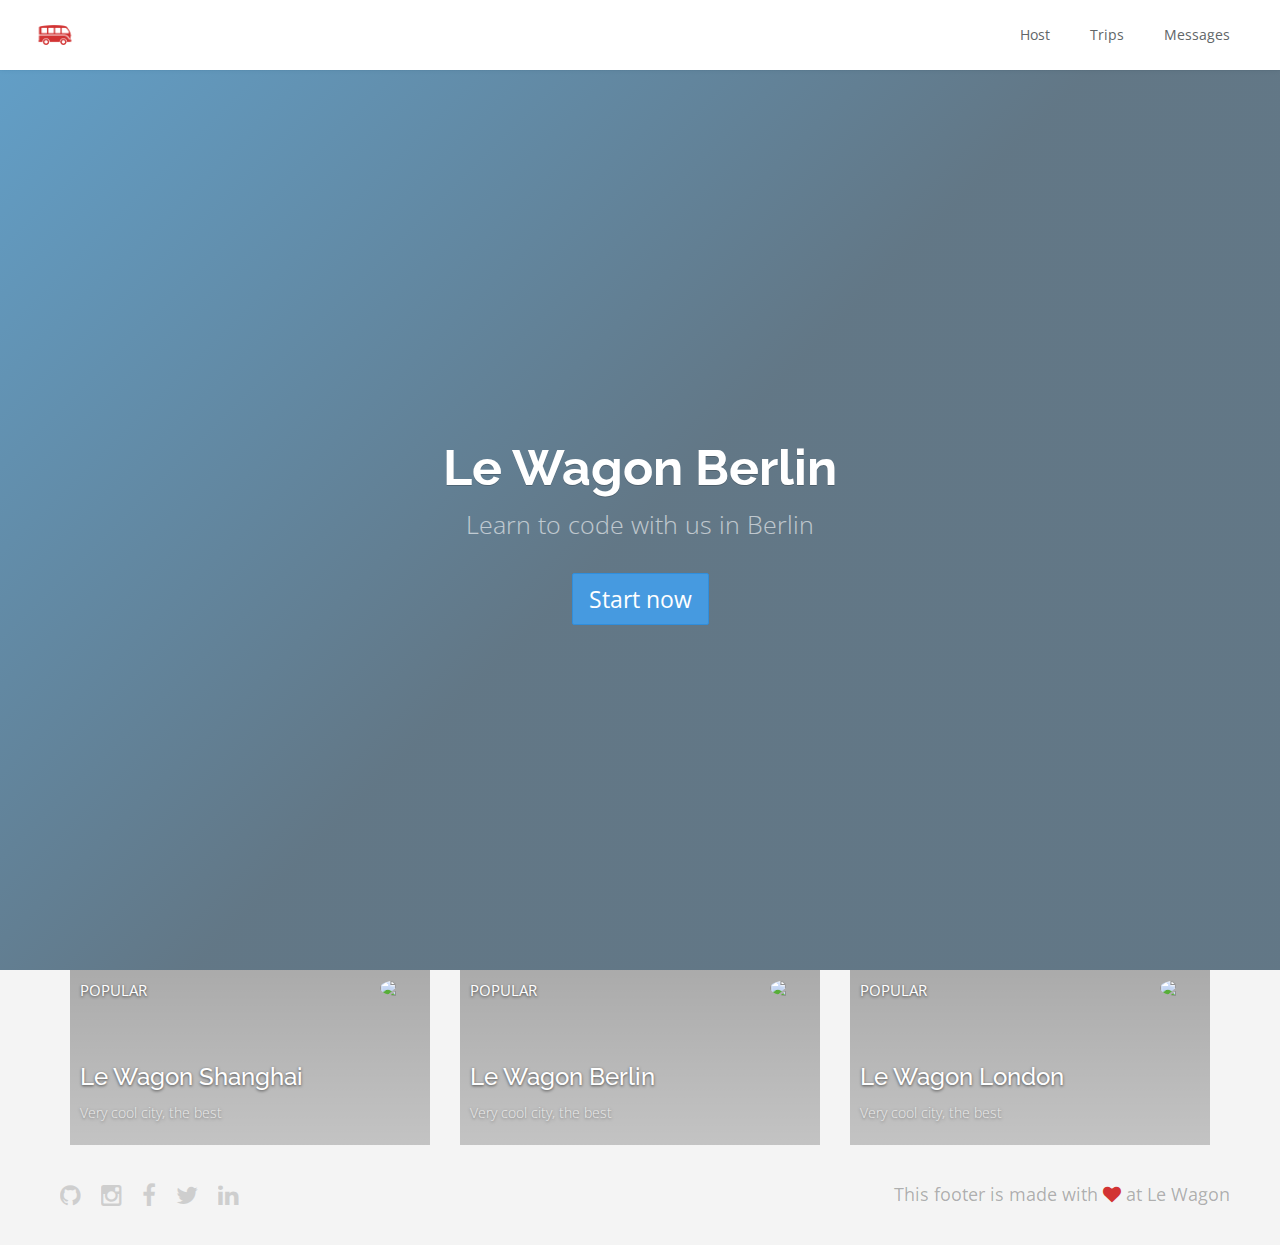
==== index.html @ 361ae569 "Automated commit at 2017-11-06 14:09:23 UTC by middleman-deploy 2.0.0-alpha" ====
<!doctype html>
<html>
  <head>
    <meta charset="utf-8">
    <meta http-equiv="x-ua-compatible" content="ie=edge">
    <meta name="viewport"
          content="width=device-width, initial-scale=1, shrink-to-fit=no">
    <!-- Use the title from a page's frontmatter if it has one -->
    <title>Le Wagon - Middleman</title>
    <link href="stylesheets/application-030a9594.css" rel="stylesheet" />
    <script src="javascripts/application-93de88c9.js"></script>
    <link href="images/favicon-f15af148.png" rel="icon" type="image/png" />
  </head>
  <body>
        <!-- Logo -->
    <div class="navbar-wagon">

    <a href="/" class="navbar-wagon-brand">
      <img src="images/logo-acc9c0ec.png" alt="logo">
    </a>

    <!-- Right Navigation -->
    <div class="navbar-wagon-right hidden-xs hidden-sm">

      <a href="" class="navbar-wagon-item navbar-wagon-link">Host</a>
      <a href="" class="navbar-wagon-item navbar-wagon-link">Trips</a>
      <a href="" class="navbar-wagon-item navbar-wagon-link">Messages</a>
</div>
</div>


    <div class="banner" style="background-image: linear-gradient(-225deg, rgba(0,101,168,0.6) 0%, rgba(0,36,61,0.6) 50%), url('https://kitt.lewagon.com/placeholder/cities/berlin');">
  <div class="banner-content">
    <h1>Le Wagon Berlin</h1>
    <p>Learn to code with us in Berlin</p>
    <a class="btn btn-primary btn-lg" href="team.html">Start now</a>
  </div>
</div>


<div class="container">
  <div class="row">
    <div class="col-xs-12 col-sm-4">

<div class="card" style="background-image: linear-gradient(rgba(0,0,0,0.3), rgba(0,0,0,0.2)), url('https://kitt.lewagon.com/placeholder/cities/shanghai');">
  <div class="card-category">Popular</div>
  <div class="card-description">
    <h2>Le Wagon Shanghai</h2>
    <p>Very cool city, the best</p>
  </div>
  <img class="card-user" src="https://kitt.lewagon.com/placeholder/users/tgenaitay">
  <a class="card-link" href="#" ></a>
</div>
    </div>

    <div class="col-xs-12 col-sm-4">
<div class="card" style="background-image: linear-gradient(rgba(0,0,0,0.3), rgba(0,0,0,0.2)), url('https://kitt.lewagon.com/placeholder/cities/berlin');">
  <div class="card-category">Popular</div>
  <div class="card-description">
    <h2>Le Wagon Berlin</h2>
    <p>Very cool city, the best</p>
  </div>
  <img class="card-user" src="https://avatars0.githubusercontent.com/u/30798974?v=4">
  <a class="card-link" href="#" ></a>
</div>
</div>
    <div class="col-xs-12 col-sm-4">
<div class="card" style="background-image: linear-gradient(rgba(0,0,0,0.3), rgba(0,0,0,0.2)), url('https://kitt.lewagon.com/placeholder/cities/london');">
  <div class="card-category">Popular</div>
  <div class="card-description">
    <h2>Le Wagon London</h2>
    <p>Very cool city, the best</p>
  </div>
  <img class="card-user" src="https://avatars0.githubusercontent.com/u/30865513?v=4">
  <a class="card-link" href="#" ></a>
</div>    </div>
  </div>
</div>


          <div class="footer">
    <div class="footer-links">
      <a href="#"><i class="fa fa-github"></i></a>
      <a href="#"><i class="fa fa-instagram"></i></a>
      <a href="#"><i class="fa fa-facebook"></i></a>
      <a href="#"><i class="fa fa-twitter"></i></a>
      <a href="#"><i class="fa fa-linkedin"></i></a>
    </div>
    <div class="footer-copyright">
      This footer is made with <i class="fa fa-heart"></i> at Le Wagon
    </div>
  </div>



  </body>
</html>
---- stylesheets/application-030a9594.css ----
@import url("https://fonts.googleapis.com/css?family=Open+Sans:400,300,700|Raleway:400,100,300,700,500");/*!
 * Bootstrap v3.3.7 (http://getbootstrap.com)
 * Copyright 2011-2016 Twitter, Inc.
 * Licensed under MIT (https://github.com/twbs/bootstrap/blob/master/LICENSE)
 *//*! normalize.css v3.0.3 | MIT License | github.com/necolas/normalize.css */html{font-family:sans-serif;-ms-text-size-adjust:100%;-webkit-text-size-adjust:100%}body{margin:0}article,aside,details,figcaption,figure,footer,header,hgroup,main,menu,nav,section,summary{display:block}audio,canvas,progress,video{display:inline-block;vertical-align:baseline}audio:not([controls]){display:none;height:0}[hidden],template{display:none}a{background-color:transparent}a:active,a:hover{outline:0}abbr[title]{border-bottom:1px dotted}b,strong{font-weight:bold}dfn{font-style:italic}h1{font-size:2em;margin:0.67em 0}mark{background:#ff0;color:#000}small{font-size:80%}sub,sup{font-size:75%;line-height:0;position:relative;vertical-align:baseline}sup{top:-0.5em}sub{bottom:-0.25em}img{border:0}svg:not(:root){overflow:hidden}figure{margin:1em 40px}hr{-webkit-box-sizing:content-box;box-sizing:content-box;height:0}pre{overflow:auto}code,kbd,pre,samp{font-family:monospace, monospace;font-size:1em}button,input,optgroup,select,textarea{color:inherit;font:inherit;margin:0}button{overflow:visible}button,select{text-transform:none}button,html input[type="button"],input[type="reset"],input[type="submit"]{-webkit-appearance:button;cursor:pointer}button[disabled],html input[disabled]{cursor:default}button::-moz-focus-inner,input::-moz-focus-inner{border:0;padding:0}input{line-height:normal}input[type="checkbox"],input[type="radio"]{-webkit-box-sizing:border-box;box-sizing:border-box;padding:0}input[type="number"]::-webkit-inner-spin-button,input[type="number"]::-webkit-outer-spin-button{height:auto}input[type="search"]{-webkit-appearance:textfield;-webkit-box-sizing:content-box;box-sizing:content-box}input[type="search"]::-webkit-search-cancel-button,input[type="search"]::-webkit-search-decoration{-webkit-appearance:none}fieldset{border:1px solid #c0c0c0;margin:0 2px;padding:0.35em 0.625em 0.75em}legend{border:0;padding:0}textarea{overflow:auto}optgroup{font-weight:bold}table{border-collapse:collapse;border-spacing:0}td,th{padding:0}/*! Source: https://github.com/h5bp/html5-boilerplate/blob/master/src/css/main.css */@media print{*,*:before,*:after{background:transparent !important;color:#000 !important;-webkit-box-shadow:none !important;box-shadow:none !important;text-shadow:none !important}a,a:visited{text-decoration:underline}a[href]:after{content:" (" attr(href) ")"}abbr[title]:after{content:" (" attr(title) ")"}a[href^="#"]:after,a[href^="javascript:"]:after{content:""}pre,blockquote{border:1px solid #999;page-break-inside:avoid}thead{display:table-header-group}tr,img{page-break-inside:avoid}img{max-width:100% !important}p,h2,h3{orphans:3;widows:3}h2,h3{page-break-after:avoid}.navbar{display:none}.btn>.caret,.dropup>.btn>.caret{border-top-color:#000 !important}.label{border:1px solid #000}.table{border-collapse:collapse !important}.table td,.table th{background-color:#fff !important}.table-bordered th,.table-bordered td{border:1px solid #ddd !important}}@font-face{font-family:'Glyphicons Halflings';src:url("../assets/bootstrap/glyphicons-halflings-regular-86b6f62b.eot");src:url("../assets/bootstrap/glyphicons-halflings-regular-86b6f62b.eot?#iefix") format("embedded-opentype"),url("../assets/bootstrap/glyphicons-halflings-regular-ca35b697.woff2") format("woff2"),url("../assets/bootstrap/glyphicons-halflings-regular-278e49a8.woff") format("woff"),url("../assets/bootstrap/glyphicons-halflings-regular-44bc1850.ttf") format("truetype"),url("../assets/bootstrap/glyphicons-halflings-regular-de51a849.svg#glyphicons_halflingsregular") format("svg")}.glyphicon{position:relative;top:1px;display:inline-block;font-family:'Glyphicons Halflings';font-style:normal;font-weight:normal;line-height:1;-webkit-font-smoothing:antialiased;-moz-osx-font-smoothing:grayscale}.glyphicon-asterisk:before{content:"\002a"}.glyphicon-plus:before{content:"\002b"}.glyphicon-euro:before,.glyphicon-eur:before{content:"\20ac"}.glyphicon-minus:before{content:"\2212"}.glyphicon-cloud:before{content:"\2601"}.glyphicon-envelope:before{content:"\2709"}.glyphicon-pencil:before{content:"\270f"}.glyphicon-glass:before{content:"\e001"}.glyphicon-music:before{content:"\e002"}.glyphicon-search:before{content:"\e003"}.glyphicon-heart:before{content:"\e005"}.glyphicon-star:before{content:"\e006"}.glyphicon-star-empty:before{content:"\e007"}.glyphicon-user:before{content:"\e008"}.glyphicon-film:before{content:"\e009"}.glyphicon-th-large:before{content:"\e010"}.glyphicon-th:before{content:"\e011"}.glyphicon-th-list:before{content:"\e012"}.glyphicon-ok:before{content:"\e013"}.glyphicon-remove:before{content:"\e014"}.glyphicon-zoom-in:before{content:"\e015"}.glyphicon-zoom-out:before{content:"\e016"}.glyphicon-off:before{content:"\e017"}.glyphicon-signal:before{content:"\e018"}.glyphicon-cog:before{content:"\e019"}.glyphicon-trash:before{content:"\e020"}.glyphicon-home:before{content:"\e021"}.glyphicon-file:before{content:"\e022"}.glyphicon-time:before{content:"\e023"}.glyphicon-road:before{content:"\e024"}.glyphicon-download-alt:before{content:"\e025"}.glyphicon-download:before{content:"\e026"}.glyphicon-upload:before{content:"\e027"}.glyphicon-inbox:before{content:"\e028"}.glyphicon-play-circle:before{content:"\e029"}.glyphicon-repeat:before{content:"\e030"}.glyphicon-refresh:before{content:"\e031"}.glyphicon-list-alt:before{content:"\e032"}.glyphicon-lock:before{content:"\e033"}.glyphicon-flag:before{content:"\e034"}.glyphicon-headphones:before{content:"\e035"}.glyphicon-volume-off:before{content:"\e036"}.glyphicon-volume-down:before{content:"\e037"}.glyphicon-volume-up:before{content:"\e038"}.glyphicon-qrcode:before{content:"\e039"}.glyphicon-barcode:before{content:"\e040"}.glyphicon-tag:before{content:"\e041"}.glyphicon-tags:before{content:"\e042"}.glyphicon-book:before{content:"\e043"}.glyphicon-bookmark:before{content:"\e044"}.glyphicon-print:before{content:"\e045"}.glyphicon-camera:before{content:"\e046"}.glyphicon-font:before{content:"\e047"}.glyphicon-bold:before{content:"\e048"}.glyphicon-italic:before{content:"\e049"}.glyphicon-text-height:before{content:"\e050"}.glyphicon-text-width:before{content:"\e051"}.glyphicon-align-left:before{content:"\e052"}.glyphicon-align-center:before{content:"\e053"}.glyphicon-align-right:before{content:"\e054"}.glyphicon-align-justify:before{content:"\e055"}.glyphicon-list:before{content:"\e056"}.glyphicon-indent-left:before{content:"\e057"}.glyphicon-indent-right:before{content:"\e058"}.glyphicon-facetime-video:before{content:"\e059"}.glyphicon-picture:before{content:"\e060"}.glyphicon-map-marker:before{content:"\e062"}.glyphicon-adjust:before{content:"\e063"}.glyphicon-tint:before{content:"\e064"}.glyphicon-edit:before{content:"\e065"}.glyphicon-share:before{content:"\e066"}.glyphicon-check:before{content:"\e067"}.glyphicon-move:before{content:"\e068"}.glyphicon-step-backward:before{content:"\e069"}.glyphicon-fast-backward:before{content:"\e070"}.glyphicon-backward:before{content:"\e071"}.glyphicon-play:before{content:"\e072"}.glyphicon-pause:before{content:"\e073"}.glyphicon-stop:before{content:"\e074"}.glyphicon-forward:before{content:"\e075"}.glyphicon-fast-forward:before{content:"\e076"}.glyphicon-step-forward:before{content:"\e077"}.glyphicon-eject:before{content:"\e078"}.glyphicon-chevron-left:before{content:"\e079"}.glyphicon-chevron-right:before{content:"\e080"}.glyphicon-plus-sign:before{content:"\e081"}.glyphicon-minus-sign:before{content:"\e082"}.glyphicon-remove-sign:before{content:"\e083"}.glyphicon-ok-sign:before{content:"\e084"}.glyphicon-question-sign:before{content:"\e085"}.glyphicon-info-sign:before{content:"\e086"}.glyphicon-screenshot:before{content:"\e087"}.glyphicon-remove-circle:before{content:"\e088"}.glyphicon-ok-circle:before{content:"\e089"}.glyphicon-ban-circle:before{content:"\e090"}.glyphicon-arrow-left:before{content:"\e091"}.glyphicon-arrow-right:before{content:"\e092"}.glyphicon-arrow-up:before{content:"\e093"}.glyphicon-arrow-down:before{content:"\e094"}.glyphicon-share-alt:before{content:"\e095"}.glyphicon-resize-full:before{content:"\e096"}.glyphicon-resize-small:before{content:"\e097"}.glyphicon-exclamation-sign:before{content:"\e101"}.glyphicon-gift:before{content:"\e102"}.glyphicon-leaf:before{content:"\e103"}.glyphicon-fire:before{content:"\e104"}.glyphicon-eye-open:before{content:"\e105"}.glyphicon-eye-close:before{content:"\e106"}.glyphicon-warning-sign:before{content:"\e107"}.glyphicon-plane:before{content:"\e108"}.glyphicon-calendar:before{content:"\e109"}.glyphicon-random:before{content:"\e110"}.glyphicon-comment:before{content:"\e111"}.glyphicon-magnet:before{content:"\e112"}.glyphicon-chevron-up:before{content:"\e113"}.glyphicon-chevron-down:before{content:"\e114"}.glyphicon-retweet:before{content:"\e115"}.glyphicon-shopping-cart:before{content:"\e116"}.glyphicon-folder-close:before{content:"\e117"}.glyphicon-folder-open:before{content:"\e118"}.glyphicon-resize-vertical:before{content:"\e119"}.glyphicon-resize-horizontal:before{content:"\e120"}.glyphicon-hdd:before{content:"\e121"}.glyphicon-bullhorn:before{content:"\e122"}.glyphicon-bell:before{content:"\e123"}.glyphicon-certificate:before{content:"\e124"}.glyphicon-thumbs-up:before{content:"\e125"}.glyphicon-thumbs-down:before{content:"\e126"}.glyphicon-hand-right:before{content:"\e127"}.glyphicon-hand-left:before{content:"\e128"}.glyphicon-hand-up:before{content:"\e129"}.glyphicon-hand-down:before{content:"\e130"}.glyphicon-circle-arrow-right:before{content:"\e131"}.glyphicon-circle-arrow-left:before{content:"\e132"}.glyphicon-circle-arrow-up:before{content:"\e133"}.glyphicon-circle-arrow-down:before{content:"\e134"}.glyphicon-globe:before{content:"\e135"}.glyphicon-wrench:before{content:"\e136"}.glyphicon-tasks:before{content:"\e137"}.glyphicon-filter:before{content:"\e138"}.glyphicon-briefcase:before{content:"\e139"}.glyphicon-fullscreen:before{content:"\e140"}.glyphicon-dashboard:before{content:"\e141"}.glyphicon-paperclip:before{content:"\e142"}.glyphicon-heart-empty:before{content:"\e143"}.glyphicon-link:before{content:"\e144"}.glyphicon-phone:before{content:"\e145"}.glyphicon-pushpin:before{content:"\e146"}.glyphicon-usd:before{content:"\e148"}.glyphicon-gbp:before{content:"\e149"}.glyphicon-sort:before{content:"\e150"}.glyphicon-sort-by-alphabet:before{content:"\e151"}.glyphicon-sort-by-alphabet-alt:before{content:"\e152"}.glyphicon-sort-by-order:before{content:"\e153"}.glyphicon-sort-by-order-alt:before{content:"\e154"}.glyphicon-sort-by-attributes:before{content:"\e155"}.glyphicon-sort-by-attributes-alt:before{content:"\e156"}.glyphicon-unchecked:before{content:"\e157"}.glyphicon-expand:before{content:"\e158"}.glyphicon-collapse-down:before{content:"\e159"}.glyphicon-collapse-up:before{content:"\e160"}.glyphicon-log-in:before{content:"\e161"}.glyphicon-flash:before{content:"\e162"}.glyphicon-log-out:before{content:"\e163"}.glyphicon-new-window:before{content:"\e164"}.glyphicon-record:before{content:"\e165"}.glyphicon-save:before{content:"\e166"}.glyphicon-open:before{content:"\e167"}.glyphicon-saved:before{content:"\e168"}.glyphicon-import:before{content:"\e169"}.glyphicon-export:before{content:"\e170"}.glyphicon-send:before{content:"\e171"}.glyphicon-floppy-disk:before{content:"\e172"}.glyphicon-floppy-saved:before{content:"\e173"}.glyphicon-floppy-remove:before{content:"\e174"}.glyphicon-floppy-save:before{content:"\e175"}.glyphicon-floppy-open:before{content:"\e176"}.glyphicon-credit-card:before{content:"\e177"}.glyphicon-transfer:before{content:"\e178"}.glyphicon-cutlery:before{content:"\e179"}.glyphicon-header:before{content:"\e180"}.glyphicon-compressed:before{content:"\e181"}.glyphicon-earphone:before{content:"\e182"}.glyphicon-phone-alt:before{content:"\e183"}.glyphicon-tower:before{content:"\e184"}.glyphicon-stats:before{content:"\e185"}.glyphicon-sd-video:before{content:"\e186"}.glyphicon-hd-video:before{content:"\e187"}.glyphicon-subtitles:before{content:"\e188"}.glyphicon-sound-stereo:before{content:"\e189"}.glyphicon-sound-dolby:before{content:"\e190"}.glyphicon-sound-5-1:before{content:"\e191"}.glyphicon-sound-6-1:before{content:"\e192"}.glyphicon-sound-7-1:before{content:"\e193"}.glyphicon-copyright-mark:before{content:"\e194"}.glyphicon-registration-mark:before{content:"\e195"}.glyphicon-cloud-download:before{content:"\e197"}.glyphicon-cloud-upload:before{content:"\e198"}.glyphicon-tree-conifer:before{content:"\e199"}.glyphicon-tree-deciduous:before{content:"\e200"}.glyphicon-cd:before{content:"\e201"}.glyphicon-save-file:before{content:"\e202"}.glyphicon-open-file:before{content:"\e203"}.glyphicon-level-up:before{content:"\e204"}.glyphicon-copy:before{content:"\e205"}.glyphicon-paste:before{content:"\e206"}.glyphicon-alert:before{content:"\e209"}.glyphicon-equalizer:before{content:"\e210"}.glyphicon-king:before{content:"\e211"}.glyphicon-queen:before{content:"\e212"}.glyphicon-pawn:before{content:"\e213"}.glyphicon-bishop:before{content:"\e214"}.glyphicon-knight:before{content:"\e215"}.glyphicon-baby-formula:before{content:"\e216"}.glyphicon-tent:before{content:"\26fa"}.glyphicon-blackboard:before{content:"\e218"}.glyphicon-bed:before{content:"\e219"}.glyphicon-apple:before{content:"\f8ff"}.glyphicon-erase:before{content:"\e221"}.glyphicon-hourglass:before{content:"\231b"}.glyphicon-lamp:before{content:"\e223"}.glyphicon-duplicate:before{content:"\e224"}.glyphicon-piggy-bank:before{content:"\e225"}.glyphicon-scissors:before{content:"\e226"}.glyphicon-bitcoin:before{content:"\e227"}.glyphicon-btc:before{content:"\e227"}.glyphicon-xbt:before{content:"\e227"}.glyphicon-yen:before{content:"\00a5"}.glyphicon-jpy:before{content:"\00a5"}.glyphicon-ruble:before{content:"\20bd"}.glyphicon-rub:before{content:"\20bd"}.glyphicon-scale:before{content:"\e230"}.glyphicon-ice-lolly:before{content:"\e231"}.glyphicon-ice-lolly-tasted:before{content:"\e232"}.glyphicon-education:before{content:"\e233"}.glyphicon-option-horizontal:before{content:"\e234"}.glyphicon-option-vertical:before{content:"\e235"}.glyphicon-menu-hamburger:before{content:"\e236"}.glyphicon-modal-window:before{content:"\e237"}.glyphicon-oil:before{content:"\e238"}.glyphicon-grain:before{content:"\e239"}.glyphicon-sunglasses:before{content:"\e240"}.glyphicon-text-size:before{content:"\e241"}.glyphicon-text-color:before{content:"\e242"}.glyphicon-text-background:before{content:"\e243"}.glyphicon-object-align-top:before{content:"\e244"}.glyphicon-object-align-bottom:before{content:"\e245"}.glyphicon-object-align-horizontal:before{content:"\e246"}.glyphicon-object-align-left:before{content:"\e247"}.glyphicon-object-align-vertical:before{content:"\e248"}.glyphicon-object-align-right:before{content:"\e249"}.glyphicon-triangle-right:before{content:"\e250"}.glyphicon-triangle-left:before{content:"\e251"}.glyphicon-triangle-bottom:before{content:"\e252"}.glyphicon-triangle-top:before{content:"\e253"}.glyphicon-console:before{content:"\e254"}.glyphicon-superscript:before{content:"\e255"}.glyphicon-subscript:before{content:"\e256"}.glyphicon-menu-left:before{content:"\e257"}.glyphicon-menu-right:before{content:"\e258"}.glyphicon-menu-down:before{content:"\e259"}.glyphicon-menu-up:before{content:"\e260"}*{-webkit-box-sizing:border-box;box-sizing:border-box}*:before,*:after{-webkit-box-sizing:border-box;box-sizing:border-box}html{font-size:10px;-webkit-tap-highlight-color:transparent}body{font-family:"Open Sans", "Helvetica", "sans-serif";font-size:18px;line-height:1.42857143;color:#333333;background-color:#F4F4F4}input,button,select,textarea{font-family:inherit;font-size:inherit;line-height:inherit}a{color:#469AE0;text-decoration:none}a:hover,a:focus{color:#1f74ba;text-decoration:underline}a:focus{outline:5px auto -webkit-focus-ring-color;outline-offset:-2px}figure{margin:0}img{vertical-align:middle}.img-responsive{display:block;max-width:100%;height:auto}.img-rounded{border-radius:2px}.img-thumbnail{padding:4px;line-height:1.42857143;background-color:#F4F4F4;border:1px solid #ddd;border-radius:2px;-webkit-transition:all 0.2s ease-in-out;transition:all 0.2s ease-in-out;display:inline-block;max-width:100%;height:auto}.img-circle{border-radius:50%}hr{margin-top:25px;margin-bottom:25px;border:0;border-top:1px solid #eeeeee}.sr-only{position:absolute;width:1px;height:1px;margin:-1px;padding:0;overflow:hidden;clip:rect(0, 0, 0, 0);border:0}.sr-only-focusable:active,.sr-only-focusable:focus{position:static;width:auto;height:auto;margin:0;overflow:visible;clip:auto}[role="button"]{cursor:pointer}h1,h2,h3,h4,h5,h6,.h1,.h2,.h3,.h4,.h5,.h6{font-family:"Raleway", "Helvetica", "sans-serif";font-weight:500;line-height:1.1;color:inherit}h1 small,h1 .small,h2 small,h2 .small,h3 small,h3 .small,h4 small,h4 .small,h5 small,h5 .small,h6 small,h6 .small,.h1 small,.h1 .small,.h2 small,.h2 .small,.h3 small,.h3 .small,.h4 small,.h4 .small,.h5 small,.h5 .small,.h6 small,.h6 .small{font-weight:normal;line-height:1;color:#777777}h1,.h1,h2,.h2,h3,.h3{margin-top:25px;margin-bottom:12.5px}h1 small,h1 .small,.h1 small,.h1 .small,h2 small,h2 .small,.h2 small,.h2 .small,h3 small,h3 .small,.h3 small,.h3 .small{font-size:65%}h4,.h4,h5,.h5,h6,.h6{margin-top:12.5px;margin-bottom:12.5px}h4 small,h4 .small,.h4 small,.h4 .small,h5 small,h5 .small,.h5 small,.h5 .small,h6 small,h6 .small,.h6 small,.h6 .small{font-size:75%}h1,.h1{font-size:46px}h2,.h2{font-size:38px}h3,.h3{font-size:31px}h4,.h4{font-size:23px}h5,.h5{font-size:18px}h6,.h6{font-size:16px}p{margin:0 0 12.5px}.lead{margin-bottom:25px;font-size:20px;font-weight:300;line-height:1.4}@media (min-width: 768px){.lead{font-size:27px}}small,.small{font-size:88%}mark,.mark{background-color:#fcf8e3;padding:.2em}.text-left{text-align:left}.text-right{text-align:right}.text-center{text-align:center}.text-justify{text-align:justify}.text-nowrap{white-space:nowrap}.text-lowercase{text-transform:lowercase}.text-uppercase,.initialism{text-transform:uppercase}.text-capitalize{text-transform:capitalize}.text-muted{color:#777777}.text-primary{color:#469AE0}a.text-primary:hover,a.text-primary:focus{color:#2381d0}.text-success{color:#3c763d}a.text-success:hover,a.text-success:focus{color:#2b542c}.text-info{color:#31708f}a.text-info:hover,a.text-info:focus{color:#245269}.text-warning{color:#8a6d3b}a.text-warning:hover,a.text-warning:focus{color:#66512c}.text-danger{color:#a94442}a.text-danger:hover,a.text-danger:focus{color:#843534}.bg-primary{color:#fff}.bg-primary{background-color:#469AE0}a.bg-primary:hover,a.bg-primary:focus{background-color:#2381d0}.bg-success{background-color:#dff0d8}a.bg-success:hover,a.bg-success:focus{background-color:#c1e2b3}.bg-info{background-color:#d9edf7}a.bg-info:hover,a.bg-info:focus{background-color:#afd9ee}.bg-warning{background-color:#fcf8e3}a.bg-warning:hover,a.bg-warning:focus{background-color:#f7ecb5}.bg-danger{background-color:#f2dede}a.bg-danger:hover,a.bg-danger:focus{background-color:#e4b9b9}.page-header{padding-bottom:11.5px;margin:50px 0 25px;border-bottom:1px solid #eeeeee}ul,ol{margin-top:0;margin-bottom:12.5px}ul ul,ul ol,ol ul,ol ol{margin-bottom:0}.list-unstyled{padding-left:0;list-style:none}.list-inline{padding-left:0;list-style:none;margin-left:-5px}.list-inline>li{display:inline-block;padding-left:5px;padding-right:5px}dl{margin-top:0;margin-bottom:25px}dt,dd{line-height:1.42857143}dt{font-weight:bold}dd{margin-left:0}.dl-horizontal dd:before,.dl-horizontal dd:after{content:" ";display:table}.dl-horizontal dd:after{clear:both}@media (min-width: 768px){.dl-horizontal dt{float:left;width:160px;clear:left;text-align:right;overflow:hidden;text-overflow:ellipsis;white-space:nowrap}.dl-horizontal dd{margin-left:180px}}abbr[title],abbr[data-original-title]{cursor:help;border-bottom:1px dotted #777777}.initialism{font-size:90%}blockquote{padding:12.5px 25px;margin:0 0 25px;font-size:22.5px;border-left:5px solid #eeeeee}blockquote p:last-child,blockquote ul:last-child,blockquote ol:last-child{margin-bottom:0}blockquote footer,blockquote small,blockquote .small{display:block;font-size:80%;line-height:1.42857143;color:#777777}blockquote footer:before,blockquote small:before,blockquote .small:before{content:'\2014 \00A0'}.blockquote-reverse,blockquote.pull-right{padding-right:15px;padding-left:0;border-right:5px solid #eeeeee;border-left:0;text-align:right}.blockquote-reverse footer:before,.blockquote-reverse small:before,.blockquote-reverse .small:before,blockquote.pull-right footer:before,blockquote.pull-right small:before,blockquote.pull-right .small:before{content:''}.blockquote-reverse footer:after,.blockquote-reverse small:after,.blockquote-reverse .small:after,blockquote.pull-right footer:after,blockquote.pull-right small:after,blockquote.pull-right .small:after{content:'\00A0 \2014'}address{margin-bottom:25px;font-style:normal;line-height:1.42857143}code,kbd,pre,samp{font-family:Menlo, Monaco, Consolas, "Courier New", monospace}code{padding:2px 4px;font-size:90%;color:#c7254e;background-color:#f9f2f4;border-radius:2px}kbd{padding:2px 4px;font-size:90%;color:#fff;background-color:#333;border-radius:2px;-webkit-box-shadow:inset 0 -1px 0 rgba(0,0,0,0.25);box-shadow:inset 0 -1px 0 rgba(0,0,0,0.25)}kbd kbd{padding:0;font-size:100%;font-weight:bold;-webkit-box-shadow:none;box-shadow:none}pre{display:block;padding:12px;margin:0 0 12.5px;font-size:17px;line-height:1.42857143;word-break:break-all;word-wrap:break-word;color:#333333;background-color:#f5f5f5;border:1px solid #ccc;border-radius:2px}pre code{padding:0;font-size:inherit;color:inherit;white-space:pre-wrap;background-color:transparent;border-radius:0}.pre-scrollable{max-height:340px;overflow-y:scroll}.container{margin-right:auto;margin-left:auto;padding-left:15px;padding-right:15px}.container:before,.container:after{content:" ";display:table}.container:after{clear:both}@media (min-width: 768px){.container{width:750px}}@media (min-width: 992px){.container{width:970px}}@media (min-width: 1200px){.container{width:1170px}}.container-fluid{margin-right:auto;margin-left:auto;padding-left:15px;padding-right:15px}.container-fluid:before,.container-fluid:after{content:" ";display:table}.container-fluid:after{clear:both}.row{margin-left:-15px;margin-right:-15px}.row:before,.row:after{content:" ";display:table}.row:after{clear:both}.col-xs-1,.col-sm-1,.col-md-1,.col-lg-1,.col-xs-2,.col-sm-2,.col-md-2,.col-lg-2,.col-xs-3,.col-sm-3,.col-md-3,.col-lg-3,.col-xs-4,.col-sm-4,.col-md-4,.col-lg-4,.col-xs-5,.col-sm-5,.col-md-5,.col-lg-5,.col-xs-6,.col-sm-6,.col-md-6,.col-lg-6,.col-xs-7,.col-sm-7,.col-md-7,.col-lg-7,.col-xs-8,.col-sm-8,.col-md-8,.col-lg-8,.col-xs-9,.col-sm-9,.col-md-9,.col-lg-9,.col-xs-10,.col-sm-10,.col-md-10,.col-lg-10,.col-xs-11,.col-sm-11,.col-md-11,.col-lg-11,.col-xs-12,.col-sm-12,.col-md-12,.col-lg-12{position:relative;min-height:1px;padding-left:15px;padding-right:15px}.col-xs-1,.col-xs-2,.col-xs-3,.col-xs-4,.col-xs-5,.col-xs-6,.col-xs-7,.col-xs-8,.col-xs-9,.col-xs-10,.col-xs-11,.col-xs-12{float:left}.col-xs-1{width:8.33333333%}.col-xs-2{width:16.66666667%}.col-xs-3{width:25%}.col-xs-4{width:33.33333333%}.col-xs-5{width:41.66666667%}.col-xs-6{width:50%}.col-xs-7{width:58.33333333%}.col-xs-8{width:66.66666667%}.col-xs-9{width:75%}.col-xs-10{width:83.33333333%}.col-xs-11{width:91.66666667%}.col-xs-12{width:100%}.col-xs-pull-0{right:auto}.col-xs-pull-1{right:8.33333333%}.col-xs-pull-2{right:16.66666667%}.col-xs-pull-3{right:25%}.col-xs-pull-4{right:33.33333333%}.col-xs-pull-5{right:41.66666667%}.col-xs-pull-6{right:50%}.col-xs-pull-7{right:58.33333333%}.col-xs-pull-8{right:66.66666667%}.col-xs-pull-9{right:75%}.col-xs-pull-10{right:83.33333333%}.col-xs-pull-11{right:91.66666667%}.col-xs-pull-12{right:100%}.col-xs-push-0{left:auto}.col-xs-push-1{left:8.33333333%}.col-xs-push-2{left:16.66666667%}.col-xs-push-3{left:25%}.col-xs-push-4{left:33.33333333%}.col-xs-push-5{left:41.66666667%}.col-xs-push-6{left:50%}.col-xs-push-7{left:58.33333333%}.col-xs-push-8{left:66.66666667%}.col-xs-push-9{left:75%}.col-xs-push-10{left:83.33333333%}.col-xs-push-11{left:91.66666667%}.col-xs-push-12{left:100%}.col-xs-offset-0{margin-left:0%}.col-xs-offset-1{margin-left:8.33333333%}.col-xs-offset-2{margin-left:16.66666667%}.col-xs-offset-3{margin-left:25%}.col-xs-offset-4{margin-left:33.33333333%}.col-xs-offset-5{margin-left:41.66666667%}.col-xs-offset-6{margin-left:50%}.col-xs-offset-7{margin-left:58.33333333%}.col-xs-offset-8{margin-left:66.66666667%}.col-xs-offset-9{margin-left:75%}.col-xs-offset-10{margin-left:83.33333333%}.col-xs-offset-11{margin-left:91.66666667%}.col-xs-offset-12{margin-left:100%}@media (min-width: 768px){.col-sm-1,.col-sm-2,.col-sm-3,.col-sm-4,.col-sm-5,.col-sm-6,.col-sm-7,.col-sm-8,.col-sm-9,.col-sm-10,.col-sm-11,.col-sm-12{float:left}.col-sm-1{width:8.33333333%}.col-sm-2{width:16.66666667%}.col-sm-3{width:25%}.col-sm-4{width:33.33333333%}.col-sm-5{width:41.66666667%}.col-sm-6{width:50%}.col-sm-7{width:58.33333333%}.col-sm-8{width:66.66666667%}.col-sm-9{width:75%}.col-sm-10{width:83.33333333%}.col-sm-11{width:91.66666667%}.col-sm-12{width:100%}.col-sm-pull-0{right:auto}.col-sm-pull-1{right:8.33333333%}.col-sm-pull-2{right:16.66666667%}.col-sm-pull-3{right:25%}.col-sm-pull-4{right:33.33333333%}.col-sm-pull-5{right:41.66666667%}.col-sm-pull-6{right:50%}.col-sm-pull-7{right:58.33333333%}.col-sm-pull-8{right:66.66666667%}.col-sm-pull-9{right:75%}.col-sm-pull-10{right:83.33333333%}.col-sm-pull-11{right:91.66666667%}.col-sm-pull-12{right:100%}.col-sm-push-0{left:auto}.col-sm-push-1{left:8.33333333%}.col-sm-push-2{left:16.66666667%}.col-sm-push-3{left:25%}.col-sm-push-4{left:33.33333333%}.col-sm-push-5{left:41.66666667%}.col-sm-push-6{left:50%}.col-sm-push-7{left:58.33333333%}.col-sm-push-8{left:66.66666667%}.col-sm-push-9{left:75%}.col-sm-push-10{left:83.33333333%}.col-sm-push-11{left:91.66666667%}.col-sm-push-12{left:100%}.col-sm-offset-0{margin-left:0%}.col-sm-offset-1{margin-left:8.33333333%}.col-sm-offset-2{margin-left:16.66666667%}.col-sm-offset-3{margin-left:25%}.col-sm-offset-4{margin-left:33.33333333%}.col-sm-offset-5{margin-left:41.66666667%}.col-sm-offset-6{margin-left:50%}.col-sm-offset-7{margin-left:58.33333333%}.col-sm-offset-8{margin-left:66.66666667%}.col-sm-offset-9{margin-left:75%}.col-sm-offset-10{margin-left:83.33333333%}.col-sm-offset-11{margin-left:91.66666667%}.col-sm-offset-12{margin-left:100%}}@media (min-width: 992px){.col-md-1,.col-md-2,.col-md-3,.col-md-4,.col-md-5,.col-md-6,.col-md-7,.col-md-8,.col-md-9,.col-md-10,.col-md-11,.col-md-12{float:left}.col-md-1{width:8.33333333%}.col-md-2{width:16.66666667%}.col-md-3{width:25%}.col-md-4{width:33.33333333%}.col-md-5{width:41.66666667%}.col-md-6{width:50%}.col-md-7{width:58.33333333%}.col-md-8{width:66.66666667%}.col-md-9{width:75%}.col-md-10{width:83.33333333%}.col-md-11{width:91.66666667%}.col-md-12{width:100%}.col-md-pull-0{right:auto}.col-md-pull-1{right:8.33333333%}.col-md-pull-2{right:16.66666667%}.col-md-pull-3{right:25%}.col-md-pull-4{right:33.33333333%}.col-md-pull-5{right:41.66666667%}.col-md-pull-6{right:50%}.col-md-pull-7{right:58.33333333%}.col-md-pull-8{right:66.66666667%}.col-md-pull-9{right:75%}.col-md-pull-10{right:83.33333333%}.col-md-pull-11{right:91.66666667%}.col-md-pull-12{right:100%}.col-md-push-0{left:auto}.col-md-push-1{left:8.33333333%}.col-md-push-2{left:16.66666667%}.col-md-push-3{left:25%}.col-md-push-4{left:33.33333333%}.col-md-push-5{left:41.66666667%}.col-md-push-6{left:50%}.col-md-push-7{left:58.33333333%}.col-md-push-8{left:66.66666667%}.col-md-push-9{left:75%}.col-md-push-10{left:83.33333333%}.col-md-push-11{left:91.66666667%}.col-md-push-12{left:100%}.col-md-offset-0{margin-left:0%}.col-md-offset-1{margin-left:8.33333333%}.col-md-offset-2{margin-left:16.66666667%}.col-md-offset-3{margin-left:25%}.col-md-offset-4{margin-left:33.33333333%}.col-md-offset-5{margin-left:41.66666667%}.col-md-offset-6{margin-left:50%}.col-md-offset-7{margin-left:58.33333333%}.col-md-offset-8{margin-left:66.66666667%}.col-md-offset-9{margin-left:75%}.col-md-offset-10{margin-left:83.33333333%}.col-md-offset-11{margin-left:91.66666667%}.col-md-offset-12{margin-left:100%}}@media (min-width: 1200px){.col-lg-1,.col-lg-2,.col-lg-3,.col-lg-4,.col-lg-5,.col-lg-6,.col-lg-7,.col-lg-8,.col-lg-9,.col-lg-10,.col-lg-11,.col-lg-12{float:left}.col-lg-1{width:8.33333333%}.col-lg-2{width:16.66666667%}.col-lg-3{width:25%}.col-lg-4{width:33.33333333%}.col-lg-5{width:41.66666667%}.col-lg-6{width:50%}.col-lg-7{width:58.33333333%}.col-lg-8{width:66.66666667%}.col-lg-9{width:75%}.col-lg-10{width:83.33333333%}.col-lg-11{width:91.66666667%}.col-lg-12{width:100%}.col-lg-pull-0{right:auto}.col-lg-pull-1{right:8.33333333%}.col-lg-pull-2{right:16.66666667%}.col-lg-pull-3{right:25%}.col-lg-pull-4{right:33.33333333%}.col-lg-pull-5{right:41.66666667%}.col-lg-pull-6{right:50%}.col-lg-pull-7{right:58.33333333%}.col-lg-pull-8{right:66.66666667%}.col-lg-pull-9{right:75%}.col-lg-pull-10{right:83.33333333%}.col-lg-pull-11{right:91.66666667%}.col-lg-pull-12{right:100%}.col-lg-push-0{left:auto}.col-lg-push-1{left:8.33333333%}.col-lg-push-2{left:16.66666667%}.col-lg-push-3{left:25%}.col-lg-push-4{left:33.33333333%}.col-lg-push-5{left:41.66666667%}.col-lg-push-6{left:50%}.col-lg-push-7{left:58.33333333%}.col-lg-push-8{left:66.66666667%}.col-lg-push-9{left:75%}.col-lg-push-10{left:83.33333333%}.col-lg-push-11{left:91.66666667%}.col-lg-push-12{left:100%}.col-lg-offset-0{margin-left:0%}.col-lg-offset-1{margin-left:8.33333333%}.col-lg-offset-2{margin-left:16.66666667%}.col-lg-offset-3{margin-left:25%}.col-lg-offset-4{margin-left:33.33333333%}.col-lg-offset-5{margin-left:41.66666667%}.col-lg-offset-6{margin-left:50%}.col-lg-offset-7{margin-left:58.33333333%}.col-lg-offset-8{margin-left:66.66666667%}.col-lg-offset-9{margin-left:75%}.col-lg-offset-10{margin-left:83.33333333%}.col-lg-offset-11{margin-left:91.66666667%}.col-lg-offset-12{margin-left:100%}}table{background-color:transparent}caption{padding-top:8px;padding-bottom:8px;color:#777777;text-align:left}th{text-align:left}.table{width:100%;max-width:100%;margin-bottom:25px}.table>thead>tr>th,.table>thead>tr>td,.table>tbody>tr>th,.table>tbody>tr>td,.table>tfoot>tr>th,.table>tfoot>tr>td{padding:8px;line-height:1.42857143;vertical-align:top;border-top:1px solid #ddd}.table>thead>tr>th{vertical-align:bottom;border-bottom:2px solid #ddd}.table>caption+thead>tr:first-child>th,.table>caption+thead>tr:first-child>td,.table>colgroup+thead>tr:first-child>th,.table>colgroup+thead>tr:first-child>td,.table>thead:first-child>tr:first-child>th,.table>thead:first-child>tr:first-child>td{border-top:0}.table>tbody+tbody{border-top:2px solid #ddd}.table .table{background-color:#F4F4F4}.table-condensed>thead>tr>th,.table-condensed>thead>tr>td,.table-condensed>tbody>tr>th,.table-condensed>tbody>tr>td,.table-condensed>tfoot>tr>th,.table-condensed>tfoot>tr>td{padding:5px}.table-bordered{border:1px solid #ddd}.table-bordered>thead>tr>th,.table-bordered>thead>tr>td,.table-bordered>tbody>tr>th,.table-bordered>tbody>tr>td,.table-bordered>tfoot>tr>th,.table-bordered>tfoot>tr>td{border:1px solid #ddd}.table-bordered>thead>tr>th,.table-bordered>thead>tr>td{border-bottom-width:2px}.table-striped>tbody>tr:nth-of-type(odd){background-color:#f9f9f9}.table-hover>tbody>tr:hover{background-color:#f5f5f5}table col[class*="col-"]{position:static;float:none;display:table-column}table td[class*="col-"],table th[class*="col-"]{position:static;float:none;display:table-cell}.table>thead>tr>td.active,.table>thead>tr>th.active,.table>thead>tr.active>td,.table>thead>tr.active>th,.table>tbody>tr>td.active,.table>tbody>tr>th.active,.table>tbody>tr.active>td,.table>tbody>tr.active>th,.table>tfoot>tr>td.active,.table>tfoot>tr>th.active,.table>tfoot>tr.active>td,.table>tfoot>tr.active>th{background-color:#f5f5f5}.table-hover>tbody>tr>td.active:hover,.table-hover>tbody>tr>th.active:hover,.table-hover>tbody>tr.active:hover>td,.table-hover>tbody>tr:hover>.active,.table-hover>tbody>tr.active:hover>th{background-color:#e8e8e8}.table>thead>tr>td.success,.table>thead>tr>th.success,.table>thead>tr.success>td,.table>thead>tr.success>th,.table>tbody>tr>td.success,.table>tbody>tr>th.success,.table>tbody>tr.success>td,.table>tbody>tr.success>th,.table>tfoot>tr>td.success,.table>tfoot>tr>th.success,.table>tfoot>tr.success>td,.table>tfoot>tr.success>th{background-color:#dff0d8}.table-hover>tbody>tr>td.success:hover,.table-hover>tbody>tr>th.success:hover,.table-hover>tbody>tr.success:hover>td,.table-hover>tbody>tr:hover>.success,.table-hover>tbody>tr.success:hover>th{background-color:#d0e9c6}.table>thead>tr>td.info,.table>thead>tr>th.info,.table>thead>tr.info>td,.table>thead>tr.info>th,.table>tbody>tr>td.info,.table>tbody>tr>th.info,.table>tbody>tr.info>td,.table>tbody>tr.info>th,.table>tfoot>tr>td.info,.table>tfoot>tr>th.info,.table>tfoot>tr.info>td,.table>tfoot>tr.info>th{background-color:#d9edf7}.table-hover>tbody>tr>td.info:hover,.table-hover>tbody>tr>th.info:hover,.table-hover>tbody>tr.info:hover>td,.table-hover>tbody>tr:hover>.info,.table-hover>tbody>tr.info:hover>th{background-color:#c4e3f3}.table>thead>tr>td.warning,.table>thead>tr>th.warning,.table>thead>tr.warning>td,.table>thead>tr.warning>th,.table>tbody>tr>td.warning,.table>tbody>tr>th.warning,.table>tbody>tr.warning>td,.table>tbody>tr.warning>th,.table>tfoot>tr>td.warning,.table>tfoot>tr>th.warning,.table>tfoot>tr.warning>td,.table>tfoot>tr.warning>th{background-color:#fcf8e3}.table-hover>tbody>tr>td.warning:hover,.table-hover>tbody>tr>th.warning:hover,.table-hover>tbody>tr.warning:hover>td,.table-hover>tbody>tr:hover>.warning,.table-hover>tbody>tr.warning:hover>th{background-color:#faf2cc}.table>thead>tr>td.danger,.table>thead>tr>th.danger,.table>thead>tr.danger>td,.table>thead>tr.danger>th,.table>tbody>tr>td.danger,.table>tbody>tr>th.danger,.table>tbody>tr.danger>td,.table>tbody>tr.danger>th,.table>tfoot>tr>td.danger,.table>tfoot>tr>th.danger,.table>tfoot>tr.danger>td,.table>tfoot>tr.danger>th{background-color:#f2dede}.table-hover>tbody>tr>td.danger:hover,.table-hover>tbody>tr>th.danger:hover,.table-hover>tbody>tr.danger:hover>td,.table-hover>tbody>tr:hover>.danger,.table-hover>tbody>tr.danger:hover>th{background-color:#ebcccc}.table-responsive{overflow-x:auto;min-height:0.01%}@media screen and (max-width: 767px){.table-responsive{width:100%;margin-bottom:18.75px;overflow-y:hidden;-ms-overflow-style:-ms-autohiding-scrollbar;border:1px solid #ddd}.table-responsive>.table{margin-bottom:0}.table-responsive>.table>thead>tr>th,.table-responsive>.table>thead>tr>td,.table-responsive>.table>tbody>tr>th,.table-responsive>.table>tbody>tr>td,.table-responsive>.table>tfoot>tr>th,.table-responsive>.table>tfoot>tr>td{white-space:nowrap}.table-responsive>.table-bordered{border:0}.table-responsive>.table-bordered>thead>tr>th:first-child,.table-responsive>.table-bordered>thead>tr>td:first-child,.table-responsive>.table-bordered>tbody>tr>th:first-child,.table-responsive>.table-bordered>tbody>tr>td:first-child,.table-responsive>.table-bordered>tfoot>tr>th:first-child,.table-responsive>.table-bordered>tfoot>tr>td:first-child{border-left:0}.table-responsive>.table-bordered>thead>tr>th:last-child,.table-responsive>.table-bordered>thead>tr>td:last-child,.table-responsive>.table-bordered>tbody>tr>th:last-child,.table-responsive>.table-bordered>tbody>tr>td:last-child,.table-responsive>.table-bordered>tfoot>tr>th:last-child,.table-responsive>.table-bordered>tfoot>tr>td:last-child{border-right:0}.table-responsive>.table-bordered>tbody>tr:last-child>th,.table-responsive>.table-bordered>tbody>tr:last-child>td,.table-responsive>.table-bordered>tfoot>tr:last-child>th,.table-responsive>.table-bordered>tfoot>tr:last-child>td{border-bottom:0}}fieldset{padding:0;margin:0;border:0;min-width:0}legend{display:block;width:100%;padding:0;margin-bottom:25px;font-size:27px;line-height:inherit;color:#333333;border:0;border-bottom:1px solid #e5e5e5}label{display:inline-block;max-width:100%;margin-bottom:5px;font-weight:bold}input[type="search"]{-webkit-box-sizing:border-box;box-sizing:border-box}input[type="radio"],input[type="checkbox"]{margin:4px 0 0;margin-top:1px \9;line-height:normal}input[type="file"]{display:block}input[type="range"]{display:block;width:100%}select[multiple],select[size]{height:auto}input[type="file"]:focus,input[type="radio"]:focus,input[type="checkbox"]:focus{outline:5px auto -webkit-focus-ring-color;outline-offset:-2px}output{display:block;padding-top:7px;font-size:18px;line-height:1.42857143;color:#000000}.form-control{display:block;width:100%;height:39px;padding:6px 12px;font-size:18px;line-height:1.42857143;color:#000000;background-color:#fff;background-image:none;border:1px solid #ccc;border-radius:2px;-webkit-box-shadow:inset 0 1px 1px rgba(0,0,0,0.075);box-shadow:inset 0 1px 1px rgba(0,0,0,0.075);-webkit-transition:border-color ease-in-out 0.15s, box-shadow ease-in-out 0.15s;-webkit-transition:border-color ease-in-out 0.15s, -webkit-box-shadow ease-in-out 0.15s;transition:border-color ease-in-out 0.15s, -webkit-box-shadow ease-in-out 0.15s;transition:border-color ease-in-out 0.15s, box-shadow ease-in-out 0.15s;transition:border-color ease-in-out 0.15s, box-shadow ease-in-out 0.15s, -webkit-box-shadow ease-in-out 0.15s}.form-control:focus{border-color:#66afe9;outline:0;-webkit-box-shadow:inset 0 1px 1px rgba(0,0,0,0.075),0 0 8px rgba(102,175,233,0.6);box-shadow:inset 0 1px 1px rgba(0,0,0,0.075),0 0 8px rgba(102,175,233,0.6)}.form-control::-moz-placeholder{color:#999;opacity:1}.form-control:-ms-input-placeholder{color:#999}.form-control::-webkit-input-placeholder{color:#999}.form-control::-ms-expand{border:0;background-color:transparent}.form-control[disabled],.form-control[readonly],fieldset[disabled] .form-control{background-color:#eeeeee;opacity:1}.form-control[disabled],fieldset[disabled] .form-control{cursor:not-allowed}textarea.form-control{height:auto}input[type="search"]{-webkit-appearance:none}@media screen and (-webkit-min-device-pixel-ratio: 0){input[type="date"].form-control,input[type="time"].form-control,input[type="datetime-local"].form-control,input[type="month"].form-control{line-height:39px}input[type="date"].input-sm,.input-group-sm>input[type="date"].form-control,.input-group-sm>input[type="date"].input-group-addon,.input-group-sm>.input-group-btn>input[type="date"].btn,.input-group-sm input[type="date"],input[type="time"].input-sm,.input-group-sm>input[type="time"].form-control,.input-group-sm>input[type="time"].input-group-addon,.input-group-sm>.input-group-btn>input[type="time"].btn,.input-group-sm input[type="time"],input[type="datetime-local"].input-sm,.input-group-sm>input[type="datetime-local"].form-control,.input-group-sm>input[type="datetime-local"].input-group-addon,.input-group-sm>.input-group-btn>input[type="datetime-local"].btn,.input-group-sm input[type="datetime-local"],input[type="month"].input-sm,.input-group-sm>input[type="month"].form-control,.input-group-sm>input[type="month"].input-group-addon,.input-group-sm>.input-group-btn>input[type="month"].btn,.input-group-sm input[type="month"]{line-height:36px}input[type="date"].input-lg,.input-group-lg>input[type="date"].form-control,.input-group-lg>input[type="date"].input-group-addon,.input-group-lg>.input-group-btn>input[type="date"].btn,.input-group-lg input[type="date"],input[type="time"].input-lg,.input-group-lg>input[type="time"].form-control,.input-group-lg>input[type="time"].input-group-addon,.input-group-lg>.input-group-btn>input[type="time"].btn,.input-group-lg input[type="time"],input[type="datetime-local"].input-lg,.input-group-lg>input[type="datetime-local"].form-control,.input-group-lg>input[type="datetime-local"].input-group-addon,.input-group-lg>.input-group-btn>input[type="datetime-local"].btn,.input-group-lg input[type="datetime-local"],input[type="month"].input-lg,.input-group-lg>input[type="month"].form-control,.input-group-lg>input[type="month"].input-group-addon,.input-group-lg>.input-group-btn>input[type="month"].btn,.input-group-lg input[type="month"]{line-height:53px}}.form-group{margin-bottom:15px}.radio,.checkbox{position:relative;display:block;margin-top:10px;margin-bottom:10px}.radio label,.checkbox label{min-height:25px;padding-left:20px;margin-bottom:0;font-weight:normal;cursor:pointer}.radio input[type="radio"],.radio-inline input[type="radio"],.checkbox input[type="checkbox"],.checkbox-inline input[type="checkbox"]{position:absolute;margin-left:-20px;margin-top:4px \9}.radio+.radio,.checkbox+.checkbox{margin-top:-5px}.radio-inline,.checkbox-inline{position:relative;display:inline-block;padding-left:20px;margin-bottom:0;vertical-align:middle;font-weight:normal;cursor:pointer}.radio-inline+.radio-inline,.checkbox-inline+.checkbox-inline{margin-top:0;margin-left:10px}input[type="radio"][disabled],input[type="radio"].disabled,fieldset[disabled] input[type="radio"],input[type="checkbox"][disabled],input[type="checkbox"].disabled,fieldset[disabled] input[type="checkbox"]{cursor:not-allowed}.radio-inline.disabled,fieldset[disabled] .radio-inline,.checkbox-inline.disabled,fieldset[disabled] .checkbox-inline{cursor:not-allowed}.radio.disabled label,fieldset[disabled] .radio label,.checkbox.disabled label,fieldset[disabled] .checkbox label{cursor:not-allowed}.form-control-static{padding-top:7px;padding-bottom:7px;margin-bottom:0;min-height:43px}.form-control-static.input-lg,.input-group-lg>.form-control-static.form-control,.input-group-lg>.form-control-static.input-group-addon,.input-group-lg>.input-group-btn>.form-control-static.btn,.form-control-static.input-sm,.input-group-sm>.form-control-static.form-control,.input-group-sm>.form-control-static.input-group-addon,.input-group-sm>.input-group-btn>.form-control-static.btn{padding-left:0;padding-right:0}.input-sm,.input-group-sm>.form-control,.input-group-sm>.input-group-addon,.input-group-sm>.input-group-btn>.btn{height:36px;padding:5px 10px;font-size:16px;line-height:1.5;border-radius:2px}select.input-sm,.input-group-sm>select.form-control,.input-group-sm>select.input-group-addon,.input-group-sm>.input-group-btn>select.btn{height:36px;line-height:36px}textarea.input-sm,.input-group-sm>textarea.form-control,.input-group-sm>textarea.input-group-addon,.input-group-sm>.input-group-btn>textarea.btn,select[multiple].input-sm,.input-group-sm>select[multiple].form-control,.input-group-sm>select[multiple].input-group-addon,.input-group-sm>.input-group-btn>select[multiple].btn{height:auto}.form-group-sm .form-control{height:36px;padding:5px 10px;font-size:16px;line-height:1.5;border-radius:2px}.form-group-sm select.form-control{height:36px;line-height:36px}.form-group-sm textarea.form-control,.form-group-sm select[multiple].form-control{height:auto}.form-group-sm .form-control-static{height:36px;min-height:41px;padding:6px 10px;font-size:16px;line-height:1.5}.input-lg,.input-group-lg>.form-control,.input-group-lg>.input-group-addon,.input-group-lg>.input-group-btn>.btn{height:53px;padding:10px 16px;font-size:23px;line-height:1.3333333;border-radius:2px}select.input-lg,.input-group-lg>select.form-control,.input-group-lg>select.input-group-addon,.input-group-lg>.input-group-btn>select.btn{height:53px;line-height:53px}textarea.input-lg,.input-group-lg>textarea.form-control,.input-group-lg>textarea.input-group-addon,.input-group-lg>.input-group-btn>textarea.btn,select[multiple].input-lg,.input-group-lg>select[multiple].form-control,.input-group-lg>select[multiple].input-group-addon,.input-group-lg>.input-group-btn>select[multiple].btn{height:auto}.form-group-lg .form-control{height:53px;padding:10px 16px;font-size:23px;line-height:1.3333333;border-radius:2px}.form-group-lg select.form-control{height:53px;line-height:53px}.form-group-lg textarea.form-control,.form-group-lg select[multiple].form-control{height:auto}.form-group-lg .form-control-static{height:53px;min-height:48px;padding:11px 16px;font-size:23px;line-height:1.3333333}.has-feedback{position:relative}.has-feedback .form-control{padding-right:48.75px}.form-control-feedback{position:absolute;top:0;right:0;z-index:2;display:block;width:39px;height:39px;line-height:39px;text-align:center;pointer-events:none}.input-lg+.form-control-feedback,.input-group-lg>.form-control+.form-control-feedback,.input-group-lg>.input-group-addon+.form-control-feedback,.input-group-lg>.input-group-btn>.btn+.form-control-feedback,.input-group-lg+.form-control-feedback,.form-group-lg .form-control+.form-control-feedback{width:53px;height:53px;line-height:53px}.input-sm+.form-control-feedback,.input-group-sm>.form-control+.form-control-feedback,.input-group-sm>.input-group-addon+.form-control-feedback,.input-group-sm>.input-group-btn>.btn+.form-control-feedback,.input-group-sm+.form-control-feedback,.form-group-sm .form-control+.form-control-feedback{width:36px;height:36px;line-height:36px}.has-success .help-block,.has-success .control-label,.has-success .radio,.has-success .checkbox,.has-success .radio-inline,.has-success .checkbox-inline,.has-success.radio label,.has-success.checkbox label,.has-success.radio-inline label,.has-success.checkbox-inline label{color:#3c763d}.has-success .form-control{border-color:#3c763d;-webkit-box-shadow:inset 0 1px 1px rgba(0,0,0,0.075);box-shadow:inset 0 1px 1px rgba(0,0,0,0.075)}.has-success .form-control:focus{border-color:#2b542c;-webkit-box-shadow:inset 0 1px 1px rgba(0,0,0,0.075),0 0 6px #67b168;box-shadow:inset 0 1px 1px rgba(0,0,0,0.075),0 0 6px #67b168}.has-success .input-group-addon{color:#3c763d;border-color:#3c763d;background-color:#dff0d8}.has-success .form-control-feedback{color:#3c763d}.has-warning .help-block,.has-warning .control-label,.has-warning .radio,.has-warning .checkbox,.has-warning .radio-inline,.has-warning .checkbox-inline,.has-warning.radio label,.has-warning.checkbox label,.has-warning.radio-inline label,.has-warning.checkbox-inline label{color:#8a6d3b}.has-warning .form-control{border-color:#8a6d3b;-webkit-box-shadow:inset 0 1px 1px rgba(0,0,0,0.075);box-shadow:inset 0 1px 1px rgba(0,0,0,0.075)}.has-warning .form-control:focus{border-color:#66512c;-webkit-box-shadow:inset 0 1px 1px rgba(0,0,0,0.075),0 0 6px #c0a16b;box-shadow:inset 0 1px 1px rgba(0,0,0,0.075),0 0 6px #c0a16b}.has-warning .input-group-addon{color:#8a6d3b;border-color:#8a6d3b;background-color:#fcf8e3}.has-warning .form-control-feedback{color:#8a6d3b}.has-error .help-block,.has-error .control-label,.has-error .radio,.has-error .checkbox,.has-error .radio-inline,.has-error .checkbox-inline,.has-error.radio label,.has-error.checkbox label,.has-error.radio-inline label,.has-error.checkbox-inline label{color:#a94442}.has-error .form-control{border-color:#a94442;-webkit-box-shadow:inset 0 1px 1px rgba(0,0,0,0.075);box-shadow:inset 0 1px 1px rgba(0,0,0,0.075)}.has-error .form-control:focus{border-color:#843534;-webkit-box-shadow:inset 0 1px 1px rgba(0,0,0,0.075),0 0 6px #ce8483;box-shadow:inset 0 1px 1px rgba(0,0,0,0.075),0 0 6px #ce8483}.has-error .input-group-addon{color:#a94442;border-color:#a94442;background-color:#f2dede}.has-error .form-control-feedback{color:#a94442}.has-feedback label ~ .form-control-feedback{top:30px}.has-feedback label.sr-only ~ .form-control-feedback{top:0}.help-block{display:block;margin-top:5px;margin-bottom:10px;color:#737373}@media (min-width: 768px){.form-inline .form-group{display:inline-block;margin-bottom:0;vertical-align:middle}.form-inline .form-control{display:inline-block;width:auto;vertical-align:middle}.form-inline .form-control-static{display:inline-block}.form-inline .input-group{display:inline-table;vertical-align:middle}.form-inline .input-group .input-group-addon,.form-inline .input-group .input-group-btn,.form-inline .input-group .form-control{width:auto}.form-inline .input-group>.form-control{width:100%}.form-inline .control-label{margin-bottom:0;vertical-align:middle}.form-inline .radio,.form-inline .checkbox{display:inline-block;margin-top:0;margin-bottom:0;vertical-align:middle}.form-inline .radio label,.form-inline .checkbox label{padding-left:0}.form-inline .radio input[type="radio"],.form-inline .checkbox input[type="checkbox"]{position:relative;margin-left:0}.form-inline .has-feedback .form-control-feedback{top:0}}.form-horizontal .radio,.form-horizontal .checkbox,.form-horizontal .radio-inline,.form-horizontal .checkbox-inline{margin-top:0;margin-bottom:0;padding-top:7px}.form-horizontal .radio,.form-horizontal .checkbox{min-height:32px}.form-horizontal .form-group{margin-left:-15px;margin-right:-15px}.form-horizontal .form-group:before,.form-horizontal .form-group:after{content:" ";display:table}.form-horizontal .form-group:after{clear:both}@media (min-width: 768px){.form-horizontal .control-label{text-align:right;margin-bottom:0;padding-top:7px}}.form-horizontal .has-feedback .form-control-feedback{right:15px}@media (min-width: 768px){.form-horizontal .form-group-lg .control-label{padding-top:11px;font-size:23px}}@media (min-width: 768px){.form-horizontal .form-group-sm .control-label{padding-top:6px;font-size:16px}}.btn{display:inline-block;margin-bottom:0;font-weight:normal;text-align:center;vertical-align:middle;-ms-touch-action:manipulation;touch-action:manipulation;cursor:pointer;background-image:none;border:1px solid transparent;white-space:nowrap;padding:6px 12px;font-size:18px;line-height:1.42857143;border-radius:2px;-webkit-user-select:none;-moz-user-select:none;-ms-user-select:none;user-select:none}.btn:focus,.btn.focus,.btn:active:focus,.btn:active.focus,.btn.active:focus,.btn.active.focus{outline:5px auto -webkit-focus-ring-color;outline-offset:-2px}.btn:hover,.btn:focus,.btn.focus{color:#333;text-decoration:none}.btn:active,.btn.active{outline:0;background-image:none;-webkit-box-shadow:inset 0 3px 5px rgba(0,0,0,0.125);box-shadow:inset 0 3px 5px rgba(0,0,0,0.125)}.btn.disabled,.btn[disabled],fieldset[disabled] .btn{cursor:not-allowed;opacity:0.65;filter:alpha(opacity=65);-webkit-box-shadow:none;box-shadow:none}a.btn.disabled,fieldset[disabled] a.btn{pointer-events:none}.btn-default{color:#333;background-color:#fff;border-color:#ccc}.btn-default:focus,.btn-default.focus{color:#333;background-color:#e6e6e6;border-color:#8c8c8c}.btn-default:hover{color:#333;background-color:#e6e6e6;border-color:#adadad}.btn-default:active,.btn-default.active,.open>.btn-default.dropdown-toggle{color:#333;background-color:#e6e6e6;border-color:#adadad}.btn-default:active:hover,.btn-default:active:focus,.btn-default:active.focus,.btn-default.active:hover,.btn-default.active:focus,.btn-default.active.focus,.open>.btn-default.dropdown-toggle:hover,.open>.btn-default.dropdown-toggle:focus,.open>.btn-default.dropdown-toggle.focus{color:#333;background-color:#d4d4d4;border-color:#8c8c8c}.btn-default:active,.btn-default.active,.open>.btn-default.dropdown-toggle{background-image:none}.btn-default.disabled:hover,.btn-default.disabled:focus,.btn-default.disabled.focus,.btn-default[disabled]:hover,.btn-default[disabled]:focus,.btn-default[disabled].focus,fieldset[disabled] .btn-default:hover,fieldset[disabled] .btn-default:focus,fieldset[disabled] .btn-default.focus{background-color:#fff;border-color:#ccc}.btn-default .badge{color:#fff;background-color:#333}.btn-primary{color:#fff;background-color:#469AE0;border-color:#308edc}.btn-primary:focus,.btn-primary.focus{color:#fff;background-color:#2381d0;border-color:#144b79}.btn-primary:hover{color:#fff;background-color:#2381d0;border-color:#1e6eb2}.btn-primary:active,.btn-primary.active,.open>.btn-primary.dropdown-toggle{color:#fff;background-color:#2381d0;border-color:#1e6eb2}.btn-primary:active:hover,.btn-primary:active:focus,.btn-primary:active.focus,.btn-primary.active:hover,.btn-primary.active:focus,.btn-primary.active.focus,.open>.btn-primary.dropdown-toggle:hover,.open>.btn-primary.dropdown-toggle:focus,.open>.btn-primary.dropdown-toggle.focus{color:#fff;background-color:#1e6eb2;border-color:#144b79}.btn-primary:active,.btn-primary.active,.open>.btn-primary.dropdown-toggle{background-image:none}.btn-primary.disabled:hover,.btn-primary.disabled:focus,.btn-primary.disabled.focus,.btn-primary[disabled]:hover,.btn-primary[disabled]:focus,.btn-primary[disabled].focus,fieldset[disabled] .btn-primary:hover,fieldset[disabled] .btn-primary:focus,fieldset[disabled] .btn-primary.focus{background-color:#469AE0;border-color:#308edc}.btn-primary .badge{color:#469AE0;background-color:#fff}.btn-success{color:#fff;background-color:#32B796;border-color:#2da386}.btn-success:focus,.btn-success.focus{color:#fff;background-color:#278f75;border-color:#113f34}.btn-success:hover{color:#fff;background-color:#278f75;border-color:#1f735e}.btn-success:active,.btn-success.active,.open>.btn-success.dropdown-toggle{color:#fff;background-color:#278f75;border-color:#1f735e}.btn-success:active:hover,.btn-success:active:focus,.btn-success:active.focus,.btn-success.active:hover,.btn-success.active:focus,.btn-success.active.focus,.open>.btn-success.dropdown-toggle:hover,.open>.btn-success.dropdown-toggle:focus,.open>.btn-success.dropdown-toggle.focus{color:#fff;background-color:#1f735e;border-color:#113f34}.btn-success:active,.btn-success.active,.open>.btn-success.dropdown-toggle{background-image:none}.btn-success.disabled:hover,.btn-success.disabled:focus,.btn-success.disabled.focus,.btn-success[disabled]:hover,.btn-success[disabled]:focus,.btn-success[disabled].focus,fieldset[disabled] .btn-success:hover,fieldset[disabled] .btn-success:focus,fieldset[disabled] .btn-success.focus{background-color:#32B796;border-color:#2da386}.btn-success .badge{color:#32B796;background-color:#fff}.btn-info{color:#fff;background-color:#FDB631;border-color:#fdad18}.btn-info:focus,.btn-info.focus{color:#fff;background-color:#f9a302;border-color:#946101}.btn-info:hover{color:#fff;background-color:#f9a302;border-color:#d58c02}.btn-info:active,.btn-info.active,.open>.btn-info.dropdown-toggle{color:#fff;background-color:#f9a302;border-color:#d58c02}.btn-info:active:hover,.btn-info:active:focus,.btn-info:active.focus,.btn-info.active:hover,.btn-info.active:focus,.btn-info.active.focus,.open>.btn-info.dropdown-toggle:hover,.open>.btn-info.dropdown-toggle:focus,.open>.btn-info.dropdown-toggle.focus{color:#fff;background-color:#d58c02;border-color:#946101}.btn-info:active,.btn-info.active,.open>.btn-info.dropdown-toggle{background-image:none}.btn-info.disabled:hover,.btn-info.disabled:focus,.btn-info.disabled.focus,.btn-info[disabled]:hover,.btn-info[disabled]:focus,.btn-info[disabled].focus,fieldset[disabled] .btn-info:hover,fieldset[disabled] .btn-info:focus,fieldset[disabled] .btn-info.focus{background-color:#FDB631;border-color:#fdad18}.btn-info .badge{color:#FDB631;background-color:#fff}.btn-warning{color:#fff;background-color:#E67E22;border-color:#d67118}.btn-warning:focus,.btn-warning.focus{color:#fff;background-color:#bf6516;border-color:#64350b}.btn-warning:hover{color:#fff;background-color:#bf6516;border-color:#9f5412}.btn-warning:active,.btn-warning.active,.open>.btn-warning.dropdown-toggle{color:#fff;background-color:#bf6516;border-color:#9f5412}.btn-warning:active:hover,.btn-warning:active:focus,.btn-warning:active.focus,.btn-warning.active:hover,.btn-warning.active:focus,.btn-warning.active.focus,.open>.btn-warning.dropdown-toggle:hover,.open>.btn-warning.dropdown-toggle:focus,.open>.btn-warning.dropdown-toggle.focus{color:#fff;background-color:#9f5412;border-color:#64350b}.btn-warning:active,.btn-warning.active,.open>.btn-warning.dropdown-toggle{background-image:none}.btn-warning.disabled:hover,.btn-warning.disabled:focus,.btn-warning.disabled.focus,.btn-warning[disabled]:hover,.btn-warning[disabled]:focus,.btn-warning[disabled].focus,fieldset[disabled] .btn-warning:hover,fieldset[disabled] .btn-warning:focus,fieldset[disabled] .btn-warning.focus{background-color:#E67E22;border-color:#d67118}.btn-warning .badge{color:#E67E22;background-color:#fff}.btn-danger{color:#fff;background-color:#EE5F5B;border-color:#ec4844}.btn-danger:focus,.btn-danger.focus{color:#fff;background-color:#e9322d;border-color:#9f1411}.btn-danger:hover{color:#fff;background-color:#e9322d;border-color:#dc1c17}.btn-danger:active,.btn-danger.active,.open>.btn-danger.dropdown-toggle{color:#fff;background-color:#e9322d;border-color:#dc1c17}.btn-danger:active:hover,.btn-danger:active:focus,.btn-danger:active.focus,.btn-danger.active:hover,.btn-danger.active:focus,.btn-danger.active.focus,.open>.btn-danger.dropdown-toggle:hover,.open>.btn-danger.dropdown-toggle:focus,.open>.btn-danger.dropdown-toggle.focus{color:#fff;background-color:#dc1c17;border-color:#9f1411}.btn-danger:active,.btn-danger.active,.open>.btn-danger.dropdown-toggle{background-image:none}.btn-danger.disabled:hover,.btn-danger.disabled:focus,.btn-danger.disabled.focus,.btn-danger[disabled]:hover,.btn-danger[disabled]:focus,.btn-danger[disabled].focus,fieldset[disabled] .btn-danger:hover,fieldset[disabled] .btn-danger:focus,fieldset[disabled] .btn-danger.focus{background-color:#EE5F5B;border-color:#ec4844}.btn-danger .badge{color:#EE5F5B;background-color:#fff}.btn-link{color:#469AE0;font-weight:normal;border-radius:0}.btn-link,.btn-link:active,.btn-link.active,.btn-link[disabled],fieldset[disabled] .btn-link{background-color:transparent;-webkit-box-shadow:none;box-shadow:none}.btn-link,.btn-link:hover,.btn-link:focus,.btn-link:active{border-color:transparent}.btn-link:hover,.btn-link:focus{color:#1f74ba;text-decoration:underline;background-color:transparent}.btn-link[disabled]:hover,.btn-link[disabled]:focus,fieldset[disabled] .btn-link:hover,fieldset[disabled] .btn-link:focus{color:#777777;text-decoration:none}.btn-lg,.btn-group-lg>.btn{padding:10px 16px;font-size:23px;line-height:1.3333333;border-radius:2px}.btn-sm,.btn-group-sm>.btn{padding:5px 10px;font-size:16px;line-height:1.5;border-radius:2px}.btn-xs,.btn-group-xs>.btn{padding:1px 5px;font-size:16px;line-height:1.5;border-radius:2px}.btn-block{display:block;width:100%}.btn-block+.btn-block{margin-top:5px}input[type="submit"].btn-block,input[type="reset"].btn-block,input[type="button"].btn-block{width:100%}.fade{opacity:0;-webkit-transition:opacity 0.15s linear;transition:opacity 0.15s linear}.fade.in{opacity:1}.collapse{display:none}.collapse.in{display:block}tr.collapse.in{display:table-row}tbody.collapse.in{display:table-row-group}.collapsing{position:relative;height:0;overflow:hidden;-webkit-transition-property:height, visibility;transition-property:height, visibility;-webkit-transition-duration:0.35s;transition-duration:0.35s;-webkit-transition-timing-function:ease;transition-timing-function:ease}.caret{display:inline-block;width:0;height:0;margin-left:2px;vertical-align:middle;border-top:4px dashed;border-top:4px solid \9;border-right:4px solid transparent;border-left:4px solid transparent}.dropup,.dropdown{position:relative}.dropdown-toggle:focus{outline:0}.dropdown-menu{position:absolute;top:100%;left:0;z-index:1000;display:none;float:left;min-width:160px;padding:5px 0;margin:2px 0 0;list-style:none;font-size:18px;text-align:left;background-color:#fff;border:1px solid #ccc;border:1px solid rgba(0,0,0,0.15);border-radius:2px;-webkit-box-shadow:0 6px 12px rgba(0,0,0,0.175);box-shadow:0 6px 12px rgba(0,0,0,0.175);background-clip:padding-box}.dropdown-menu.pull-right{right:0;left:auto}.dropdown-menu .divider{height:1px;margin:11.5px 0;overflow:hidden;background-color:#e5e5e5}.dropdown-menu>li>a{display:block;padding:3px 20px;clear:both;font-weight:normal;line-height:1.42857143;color:#333333;white-space:nowrap}.dropdown-menu>li>a:hover,.dropdown-menu>li>a:focus{text-decoration:none;color:#262626;background-color:#f5f5f5}.dropdown-menu>.active>a,.dropdown-menu>.active>a:hover,.dropdown-menu>.active>a:focus{color:#fff;text-decoration:none;outline:0;background-color:#469AE0}.dropdown-menu>.disabled>a,.dropdown-menu>.disabled>a:hover,.dropdown-menu>.disabled>a:focus{color:#777777}.dropdown-menu>.disabled>a:hover,.dropdown-menu>.disabled>a:focus{text-decoration:none;background-color:transparent;background-image:none;filter:progid:DXImageTransform.Microsoft.gradient(enabled = false);cursor:not-allowed}.open>.dropdown-menu{display:block}.open>a{outline:0}.dropdown-menu-right{left:auto;right:0}.dropdown-menu-left{left:0;right:auto}.dropdown-header{display:block;padding:3px 20px;font-size:16px;line-height:1.42857143;color:#777777;white-space:nowrap}.dropdown-backdrop{position:fixed;left:0;right:0;bottom:0;top:0;z-index:990}.pull-right>.dropdown-menu{right:0;left:auto}.dropup .caret,.navbar-fixed-bottom .dropdown .caret{border-top:0;border-bottom:4px dashed;border-bottom:4px solid \9;content:""}.dropup .dropdown-menu,.navbar-fixed-bottom .dropdown .dropdown-menu{top:auto;bottom:100%;margin-bottom:2px}@media (min-width: 768px){.navbar-right .dropdown-menu{right:0;left:auto}.navbar-right .dropdown-menu-left{left:0;right:auto}}.btn-group,.btn-group-vertical{position:relative;display:inline-block;vertical-align:middle}.btn-group>.btn,.btn-group-vertical>.btn{position:relative;float:left}.btn-group>.btn:hover,.btn-group>.btn:focus,.btn-group>.btn:active,.btn-group>.btn.active,.btn-group-vertical>.btn:hover,.btn-group-vertical>.btn:focus,.btn-group-vertical>.btn:active,.btn-group-vertical>.btn.active{z-index:2}.btn-group .btn+.btn,.btn-group .btn+.btn-group,.btn-group .btn-group+.btn,.btn-group .btn-group+.btn-group{margin-left:-1px}.btn-toolbar{margin-left:-5px}.btn-toolbar:before,.btn-toolbar:after{content:" ";display:table}.btn-toolbar:after{clear:both}.btn-toolbar .btn,.btn-toolbar .btn-group,.btn-toolbar .input-group{float:left}.btn-toolbar>.btn,.btn-toolbar>.btn-group,.btn-toolbar>.input-group{margin-left:5px}.btn-group>.btn:not(:first-child):not(:last-child):not(.dropdown-toggle){border-radius:0}.btn-group>.btn:first-child{margin-left:0}.btn-group>.btn:first-child:not(:last-child):not(.dropdown-toggle){border-bottom-right-radius:0;border-top-right-radius:0}.btn-group>.btn:last-child:not(:first-child),.btn-group>.dropdown-toggle:not(:first-child){border-bottom-left-radius:0;border-top-left-radius:0}.btn-group>.btn-group{float:left}.btn-group>.btn-group:not(:first-child):not(:last-child)>.btn{border-radius:0}.btn-group>.btn-group:first-child:not(:last-child)>.btn:last-child,.btn-group>.btn-group:first-child:not(:last-child)>.dropdown-toggle{border-bottom-right-radius:0;border-top-right-radius:0}.btn-group>.btn-group:last-child:not(:first-child)>.btn:first-child{border-bottom-left-radius:0;border-top-left-radius:0}.btn-group .dropdown-toggle:active,.btn-group.open .dropdown-toggle{outline:0}.btn-group>.btn+.dropdown-toggle{padding-left:8px;padding-right:8px}.btn-group>.btn-lg+.dropdown-toggle,.btn-group-lg.btn-group>.btn+.dropdown-toggle{padding-left:12px;padding-right:12px}.btn-group.open .dropdown-toggle{-webkit-box-shadow:inset 0 3px 5px rgba(0,0,0,0.125);box-shadow:inset 0 3px 5px rgba(0,0,0,0.125)}.btn-group.open .dropdown-toggle.btn-link{-webkit-box-shadow:none;box-shadow:none}.btn .caret{margin-left:0}.btn-lg .caret,.btn-group-lg>.btn .caret{border-width:5px 5px 0;border-bottom-width:0}.dropup .btn-lg .caret,.dropup .btn-group-lg>.btn .caret{border-width:0 5px 5px}.btn-group-vertical>.btn,.btn-group-vertical>.btn-group,.btn-group-vertical>.btn-group>.btn{display:block;float:none;width:100%;max-width:100%}.btn-group-vertical>.btn-group:before,.btn-group-vertical>.btn-group:after{content:" ";display:table}.btn-group-vertical>.btn-group:after{clear:both}.btn-group-vertical>.btn-group>.btn{float:none}.btn-group-vertical>.btn+.btn,.btn-group-vertical>.btn+.btn-group,.btn-group-vertical>.btn-group+.btn,.btn-group-vertical>.btn-group+.btn-group{margin-top:-1px;margin-left:0}.btn-group-vertical>.btn:not(:first-child):not(:last-child){border-radius:0}.btn-group-vertical>.btn:first-child:not(:last-child){border-top-right-radius:2px;border-top-left-radius:2px;border-bottom-right-radius:0;border-bottom-left-radius:0}.btn-group-vertical>.btn:last-child:not(:first-child){border-top-right-radius:0;border-top-left-radius:0;border-bottom-right-radius:2px;border-bottom-left-radius:2px}.btn-group-vertical>.btn-group:not(:first-child):not(:last-child)>.btn{border-radius:0}.btn-group-vertical>.btn-group:first-child:not(:last-child)>.btn:last-child,.btn-group-vertical>.btn-group:first-child:not(:last-child)>.dropdown-toggle{border-bottom-right-radius:0;border-bottom-left-radius:0}.btn-group-vertical>.btn-group:last-child:not(:first-child)>.btn:first-child{border-top-right-radius:0;border-top-left-radius:0}.btn-group-justified{display:table;width:100%;table-layout:fixed;border-collapse:separate}.btn-group-justified>.btn,.btn-group-justified>.btn-group{float:none;display:table-cell;width:1%}.btn-group-justified>.btn-group .btn{width:100%}.btn-group-justified>.btn-group .dropdown-menu{left:auto}[data-toggle="buttons"]>.btn input[type="radio"],[data-toggle="buttons"]>.btn input[type="checkbox"],[data-toggle="buttons"]>.btn-group>.btn input[type="radio"],[data-toggle="buttons"]>.btn-group>.btn input[type="checkbox"]{position:absolute;clip:rect(0, 0, 0, 0);pointer-events:none}.input-group{position:relative;display:table;border-collapse:separate}.input-group[class*="col-"]{float:none;padding-left:0;padding-right:0}.input-group .form-control{position:relative;z-index:2;float:left;width:100%;margin-bottom:0}.input-group .form-control:focus{z-index:3}.input-group-addon,.input-group-btn,.input-group .form-control{display:table-cell}.input-group-addon:not(:first-child):not(:last-child),.input-group-btn:not(:first-child):not(:last-child),.input-group .form-control:not(:first-child):not(:last-child){border-radius:0}.input-group-addon,.input-group-btn{width:1%;white-space:nowrap;vertical-align:middle}.input-group-addon{padding:6px 12px;font-size:18px;font-weight:normal;line-height:1;color:#000000;text-align:center;background-color:#eeeeee;border:1px solid #ccc;border-radius:2px}.input-group-addon.input-sm,.input-group-sm>.input-group-addon,.input-group-sm>.input-group-btn>.input-group-addon.btn{padding:5px 10px;font-size:16px;border-radius:2px}.input-group-addon.input-lg,.input-group-lg>.input-group-addon,.input-group-lg>.input-group-btn>.input-group-addon.btn{padding:10px 16px;font-size:23px;border-radius:2px}.input-group-addon input[type="radio"],.input-group-addon input[type="checkbox"]{margin-top:0}.input-group .form-control:first-child,.input-group-addon:first-child,.input-group-btn:first-child>.btn,.input-group-btn:first-child>.btn-group>.btn,.input-group-btn:first-child>.dropdown-toggle,.input-group-btn:last-child>.btn:not(:last-child):not(.dropdown-toggle),.input-group-btn:last-child>.btn-group:not(:last-child)>.btn{border-bottom-right-radius:0;border-top-right-radius:0}.input-group-addon:first-child{border-right:0}.input-group .form-control:last-child,.input-group-addon:last-child,.input-group-btn:last-child>.btn,.input-group-btn:last-child>.btn-group>.btn,.input-group-btn:last-child>.dropdown-toggle,.input-group-btn:first-child>.btn:not(:first-child),.input-group-btn:first-child>.btn-group:not(:first-child)>.btn{border-bottom-left-radius:0;border-top-left-radius:0}.input-group-addon:last-child{border-left:0}.input-group-btn{position:relative;font-size:0;white-space:nowrap}.input-group-btn>.btn{position:relative}.input-group-btn>.btn+.btn{margin-left:-1px}.input-group-btn>.btn:hover,.input-group-btn>.btn:focus,.input-group-btn>.btn:active{z-index:2}.input-group-btn:first-child>.btn,.input-group-btn:first-child>.btn-group{margin-right:-1px}.input-group-btn:last-child>.btn,.input-group-btn:last-child>.btn-group{z-index:2;margin-left:-1px}.nav{margin-bottom:0;padding-left:0;list-style:none}.nav:before,.nav:after{content:" ";display:table}.nav:after{clear:both}.nav>li{position:relative;display:block}.nav>li>a{position:relative;display:block;padding:10px 15px}.nav>li>a:hover,.nav>li>a:focus{text-decoration:none;background-color:#eeeeee}.nav>li.disabled>a{color:#777777}.nav>li.disabled>a:hover,.nav>li.disabled>a:focus{color:#777777;text-decoration:none;background-color:transparent;cursor:not-allowed}.nav .open>a,.nav .open>a:hover,.nav .open>a:focus{background-color:#eeeeee;border-color:#469AE0}.nav .nav-divider{height:1px;margin:11.5px 0;overflow:hidden;background-color:#e5e5e5}.nav>li>a>img{max-width:none}.nav-tabs{border-bottom:1px solid #ddd}.nav-tabs>li{float:left;margin-bottom:-1px}.nav-tabs>li>a{margin-right:2px;line-height:1.42857143;border:1px solid transparent;border-radius:2px 2px 0 0}.nav-tabs>li>a:hover{border-color:#eeeeee #eeeeee #ddd}.nav-tabs>li.active>a,.nav-tabs>li.active>a:hover,.nav-tabs>li.active>a:focus{color:#000000;background-color:#F4F4F4;border:1px solid #ddd;border-bottom-color:transparent;cursor:default}.nav-pills>li{float:left}.nav-pills>li>a{border-radius:2px}.nav-pills>li+li{margin-left:2px}.nav-pills>li.active>a,.nav-pills>li.active>a:hover,.nav-pills>li.active>a:focus{color:#fff;background-color:#469AE0}.nav-stacked>li{float:none}.nav-stacked>li+li{margin-top:2px;margin-left:0}.nav-justified,.nav-tabs.nav-justified{width:100%}.nav-justified>li,.nav-tabs.nav-justified>li{float:none}.nav-justified>li>a,.nav-tabs.nav-justified>li>a{text-align:center;margin-bottom:5px}.nav-justified>.dropdown .dropdown-menu{top:auto;left:auto}@media (min-width: 768px){.nav-justified>li,.nav-tabs.nav-justified>li{display:table-cell;width:1%}.nav-justified>li>a,.nav-tabs.nav-justified>li>a{margin-bottom:0}}.nav-tabs-justified,.nav-tabs.nav-justified{border-bottom:0}.nav-tabs-justified>li>a,.nav-tabs.nav-justified>li>a{margin-right:0;border-radius:2px}.nav-tabs-justified>.active>a,.nav-tabs.nav-justified>.active>a,.nav-tabs-justified>.active>a:hover,.nav-tabs.nav-justified>.active>a:hover,.nav-tabs-justified>.active>a:focus,.nav-tabs.nav-justified>.active>a:focus{border:1px solid #ddd}@media (min-width: 768px){.nav-tabs-justified>li>a,.nav-tabs.nav-justified>li>a{border-bottom:1px solid #ddd;border-radius:2px 2px 0 0}.nav-tabs-justified>.active>a,.nav-tabs.nav-justified>.active>a,.nav-tabs-justified>.active>a:hover,.nav-tabs.nav-justified>.active>a:hover,.nav-tabs-justified>.active>a:focus,.nav-tabs.nav-justified>.active>a:focus{border-bottom-color:#F4F4F4}}.tab-content>.tab-pane{display:none}.tab-content>.active{display:block}.nav-tabs .dropdown-menu{margin-top:-1px;border-top-right-radius:0;border-top-left-radius:0}.navbar{position:relative;min-height:50px;margin-bottom:25px;border:1px solid transparent}.navbar:before,.navbar:after{content:" ";display:table}.navbar:after{clear:both}@media (min-width: 768px){.navbar{border-radius:2px}}.navbar-header:before,.navbar-header:after{content:" ";display:table}.navbar-header:after{clear:both}@media (min-width: 768px){.navbar-header{float:left}}.navbar-collapse{overflow-x:visible;padding-right:15px;padding-left:15px;border-top:1px solid transparent;-webkit-box-shadow:inset 0 1px 0 rgba(255,255,255,0.1);box-shadow:inset 0 1px 0 rgba(255,255,255,0.1);-webkit-overflow-scrolling:touch}.navbar-collapse:before,.navbar-collapse:after{content:" ";display:table}.navbar-collapse:after{clear:both}.navbar-collapse.in{overflow-y:auto}@media (min-width: 768px){.navbar-collapse{width:auto;border-top:0;-webkit-box-shadow:none;box-shadow:none}.navbar-collapse.collapse{display:block !important;height:auto !important;padding-bottom:0;overflow:visible !important}.navbar-collapse.in{overflow-y:visible}.navbar-fixed-top .navbar-collapse,.navbar-static-top .navbar-collapse,.navbar-fixed-bottom .navbar-collapse{padding-left:0;padding-right:0}}.navbar-fixed-top .navbar-collapse,.navbar-fixed-bottom .navbar-collapse{max-height:340px}@media (max-device-width: 480px) and (orientation: landscape){.navbar-fixed-top .navbar-collapse,.navbar-fixed-bottom .navbar-collapse{max-height:200px}}.container>.navbar-header,.container>.navbar-collapse,.container-fluid>.navbar-header,.container-fluid>.navbar-collapse{margin-right:-15px;margin-left:-15px}@media (min-width: 768px){.container>.navbar-header,.container>.navbar-collapse,.container-fluid>.navbar-header,.container-fluid>.navbar-collapse{margin-right:0;margin-left:0}}.navbar-static-top{z-index:1000;border-width:0 0 1px}@media (min-width: 768px){.navbar-static-top{border-radius:0}}.navbar-fixed-top,.navbar-fixed-bottom{position:fixed;right:0;left:0;z-index:1030}@media (min-width: 768px){.navbar-fixed-top,.navbar-fixed-bottom{border-radius:0}}.navbar-fixed-top{top:0;border-width:0 0 1px}.navbar-fixed-bottom{bottom:0;margin-bottom:0;border-width:1px 0 0}.navbar-brand{float:left;padding:12.5px 15px;font-size:23px;line-height:25px;height:50px}.navbar-brand:hover,.navbar-brand:focus{text-decoration:none}.navbar-brand>img{display:block}@media (min-width: 768px){.navbar>.container .navbar-brand,.navbar>.container-fluid .navbar-brand{margin-left:-15px}}.navbar-toggle{position:relative;float:right;margin-right:15px;padding:9px 10px;margin-top:8px;margin-bottom:8px;background-color:transparent;background-image:none;border:1px solid transparent;border-radius:2px}.navbar-toggle:focus{outline:0}.navbar-toggle .icon-bar{display:block;width:22px;height:2px;border-radius:1px}.navbar-toggle .icon-bar+.icon-bar{margin-top:4px}@media (min-width: 768px){.navbar-toggle{display:none}}.navbar-nav{margin:6.25px -15px}.navbar-nav>li>a{padding-top:10px;padding-bottom:10px;line-height:25px}@media (max-width: 767px){.navbar-nav .open .dropdown-menu{position:static;float:none;width:auto;margin-top:0;background-color:transparent;border:0;-webkit-box-shadow:none;box-shadow:none}.navbar-nav .open .dropdown-menu>li>a,.navbar-nav .open .dropdown-menu .dropdown-header{padding:5px 15px 5px 25px}.navbar-nav .open .dropdown-menu>li>a{line-height:25px}.navbar-nav .open .dropdown-menu>li>a:hover,.navbar-nav .open .dropdown-menu>li>a:focus{background-image:none}}@media (min-width: 768px){.navbar-nav{float:left;margin:0}.navbar-nav>li{float:left}.navbar-nav>li>a{padding-top:12.5px;padding-bottom:12.5px}}.navbar-form{margin-left:-15px;margin-right:-15px;padding:10px 15px;border-top:1px solid transparent;border-bottom:1px solid transparent;-webkit-box-shadow:inset 0 1px 0 rgba(255,255,255,0.1),0 1px 0 rgba(255,255,255,0.1);box-shadow:inset 0 1px 0 rgba(255,255,255,0.1),0 1px 0 rgba(255,255,255,0.1);margin-top:5.5px;margin-bottom:5.5px}@media (min-width: 768px){.navbar-form .form-group{display:inline-block;margin-bottom:0;vertical-align:middle}.navbar-form .form-control{display:inline-block;width:auto;vertical-align:middle}.navbar-form .form-control-static{display:inline-block}.navbar-form .input-group{display:inline-table;vertical-align:middle}.navbar-form .input-group .input-group-addon,.navbar-form .input-group .input-group-btn,.navbar-form .input-group .form-control{width:auto}.navbar-form .input-group>.form-control{width:100%}.navbar-form .control-label{margin-bottom:0;vertical-align:middle}.navbar-form .radio,.navbar-form .checkbox{display:inline-block;margin-top:0;margin-bottom:0;vertical-align:middle}.navbar-form .radio label,.navbar-form .checkbox label{padding-left:0}.navbar-form .radio input[type="radio"],.navbar-form .checkbox input[type="checkbox"]{position:relative;margin-left:0}.navbar-form .has-feedback .form-control-feedback{top:0}}@media (max-width: 767px){.navbar-form .form-group{margin-bottom:5px}.navbar-form .form-group:last-child{margin-bottom:0}}@media (min-width: 768px){.navbar-form{width:auto;border:0;margin-left:0;margin-right:0;padding-top:0;padding-bottom:0;-webkit-box-shadow:none;box-shadow:none}}.navbar-nav>li>.dropdown-menu{margin-top:0;border-top-right-radius:0;border-top-left-radius:0}.navbar-fixed-bottom .navbar-nav>li>.dropdown-menu{margin-bottom:0;border-top-right-radius:2px;border-top-left-radius:2px;border-bottom-right-radius:0;border-bottom-left-radius:0}.navbar-btn{margin-top:5.5px;margin-bottom:5.5px}.navbar-btn.btn-sm,.btn-group-sm>.navbar-btn.btn{margin-top:7px;margin-bottom:7px}.navbar-btn.btn-xs,.btn-group-xs>.navbar-btn.btn{margin-top:14px;margin-bottom:14px}.navbar-text{margin-top:12.5px;margin-bottom:12.5px}@media (min-width: 768px){.navbar-text{float:left;margin-left:15px;margin-right:15px}}@media (min-width: 768px){.navbar-left{float:left !important}.navbar-right{float:right !important;margin-right:-15px}.navbar-right ~ .navbar-right{margin-right:0}}.navbar-default{background-color:#f8f8f8;border-color:#e7e7e7}.navbar-default .navbar-brand{color:#777}.navbar-default .navbar-brand:hover,.navbar-default .navbar-brand:focus{color:#5e5e5e;background-color:transparent}.navbar-default .navbar-text{color:#777}.navbar-default .navbar-nav>li>a{color:#777}.navbar-default .navbar-nav>li>a:hover,.navbar-default .navbar-nav>li>a:focus{color:#333;background-color:transparent}.navbar-default .navbar-nav>.active>a,.navbar-default .navbar-nav>.active>a:hover,.navbar-default .navbar-nav>.active>a:focus{color:#555;background-color:#e7e7e7}.navbar-default .navbar-nav>.disabled>a,.navbar-default .navbar-nav>.disabled>a:hover,.navbar-default .navbar-nav>.disabled>a:focus{color:#ccc;background-color:transparent}.navbar-default .navbar-toggle{border-color:#ddd}.navbar-default .navbar-toggle:hover,.navbar-default .navbar-toggle:focus{background-color:#ddd}.navbar-default .navbar-toggle .icon-bar{background-color:#888}.navbar-default .navbar-collapse,.navbar-default .navbar-form{border-color:#e7e7e7}.navbar-default .navbar-nav>.open>a,.navbar-default .navbar-nav>.open>a:hover,.navbar-default .navbar-nav>.open>a:focus{background-color:#e7e7e7;color:#555}@media (max-width: 767px){.navbar-default .navbar-nav .open .dropdown-menu>li>a{color:#777}.navbar-default .navbar-nav .open .dropdown-menu>li>a:hover,.navbar-default .navbar-nav .open .dropdown-menu>li>a:focus{color:#333;background-color:transparent}.navbar-default .navbar-nav .open .dropdown-menu>.active>a,.navbar-default .navbar-nav .open .dropdown-menu>.active>a:hover,.navbar-default .navbar-nav .open .dropdown-menu>.active>a:focus{color:#555;background-color:#e7e7e7}.navbar-default .navbar-nav .open .dropdown-menu>.disabled>a,.navbar-default .navbar-nav .open .dropdown-menu>.disabled>a:hover,.navbar-default .navbar-nav .open .dropdown-menu>.disabled>a:focus{color:#ccc;background-color:transparent}}.navbar-default .navbar-link{color:#777}.navbar-default .navbar-link:hover{color:#333}.navbar-default .btn-link{color:#777}.navbar-default .btn-link:hover,.navbar-default .btn-link:focus{color:#333}.navbar-default .btn-link[disabled]:hover,.navbar-default .btn-link[disabled]:focus,fieldset[disabled] .navbar-default .btn-link:hover,fieldset[disabled] .navbar-default .btn-link:focus{color:#ccc}.navbar-inverse{background-color:#222;border-color:#090909}.navbar-inverse .navbar-brand{color:#9d9d9d}.navbar-inverse .navbar-brand:hover,.navbar-inverse .navbar-brand:focus{color:#fff;background-color:transparent}.navbar-inverse .navbar-text{color:#9d9d9d}.navbar-inverse .navbar-nav>li>a{color:#9d9d9d}.navbar-inverse .navbar-nav>li>a:hover,.navbar-inverse .navbar-nav>li>a:focus{color:#fff;background-color:transparent}.navbar-inverse .navbar-nav>.active>a,.navbar-inverse .navbar-nav>.active>a:hover,.navbar-inverse .navbar-nav>.active>a:focus{color:#fff;background-color:#090909}.navbar-inverse .navbar-nav>.disabled>a,.navbar-inverse .navbar-nav>.disabled>a:hover,.navbar-inverse .navbar-nav>.disabled>a:focus{color:#444;background-color:transparent}.navbar-inverse .navbar-toggle{border-color:#333}.navbar-inverse .navbar-toggle:hover,.navbar-inverse .navbar-toggle:focus{background-color:#333}.navbar-inverse .navbar-toggle .icon-bar{background-color:#fff}.navbar-inverse .navbar-collapse,.navbar-inverse .navbar-form{border-color:#101010}.navbar-inverse .navbar-nav>.open>a,.navbar-inverse .navbar-nav>.open>a:hover,.navbar-inverse .navbar-nav>.open>a:focus{background-color:#090909;color:#fff}@media (max-width: 767px){.navbar-inverse .navbar-nav .open .dropdown-menu>.dropdown-header{border-color:#090909}.navbar-inverse .navbar-nav .open .dropdown-menu .divider{background-color:#090909}.navbar-inverse .navbar-nav .open .dropdown-menu>li>a{color:#9d9d9d}.navbar-inverse .navbar-nav .open .dropdown-menu>li>a:hover,.navbar-inverse .navbar-nav .open .dropdown-menu>li>a:focus{color:#fff;background-color:transparent}.navbar-inverse .navbar-nav .open .dropdown-menu>.active>a,.navbar-inverse .navbar-nav .open .dropdown-menu>.active>a:hover,.navbar-inverse .navbar-nav .open .dropdown-menu>.active>a:focus{color:#fff;background-color:#090909}.navbar-inverse .navbar-nav .open .dropdown-menu>.disabled>a,.navbar-inverse .navbar-nav .open .dropdown-menu>.disabled>a:hover,.navbar-inverse .navbar-nav .open .dropdown-menu>.disabled>a:focus{color:#444;background-color:transparent}}.navbar-inverse .navbar-link{color:#9d9d9d}.navbar-inverse .navbar-link:hover{color:#fff}.navbar-inverse .btn-link{color:#9d9d9d}.navbar-inverse .btn-link:hover,.navbar-inverse .btn-link:focus{color:#fff}.navbar-inverse .btn-link[disabled]:hover,.navbar-inverse .btn-link[disabled]:focus,fieldset[disabled] .navbar-inverse .btn-link:hover,fieldset[disabled] .navbar-inverse .btn-link:focus{color:#444}.breadcrumb{padding:8px 15px;margin-bottom:25px;list-style:none;background-color:#f5f5f5;border-radius:2px}.breadcrumb>li{display:inline-block}.breadcrumb>li+li:before{content:"/ ";padding:0 5px;color:#ccc}.breadcrumb>.active{color:#777777}.pagination{display:inline-block;padding-left:0;margin:25px 0;border-radius:2px}.pagination>li{display:inline}.pagination>li>a,.pagination>li>span{position:relative;float:left;padding:6px 12px;line-height:1.42857143;text-decoration:none;color:#469AE0;background-color:#fff;border:1px solid #ddd;margin-left:-1px}.pagination>li:first-child>a,.pagination>li:first-child>span{margin-left:0;border-bottom-left-radius:2px;border-top-left-radius:2px}.pagination>li:last-child>a,.pagination>li:last-child>span{border-bottom-right-radius:2px;border-top-right-radius:2px}.pagination>li>a:hover,.pagination>li>a:focus,.pagination>li>span:hover,.pagination>li>span:focus{z-index:2;color:#1f74ba;background-color:#eeeeee;border-color:#ddd}.pagination>.active>a,.pagination>.active>a:hover,.pagination>.active>a:focus,.pagination>.active>span,.pagination>.active>span:hover,.pagination>.active>span:focus{z-index:3;color:#fff;background-color:#469AE0;border-color:#469AE0;cursor:default}.pagination>.disabled>span,.pagination>.disabled>span:hover,.pagination>.disabled>span:focus,.pagination>.disabled>a,.pagination>.disabled>a:hover,.pagination>.disabled>a:focus{color:#777777;background-color:#fff;border-color:#ddd;cursor:not-allowed}.pagination-lg>li>a,.pagination-lg>li>span{padding:10px 16px;font-size:23px;line-height:1.3333333}.pagination-lg>li:first-child>a,.pagination-lg>li:first-child>span{border-bottom-left-radius:2px;border-top-left-radius:2px}.pagination-lg>li:last-child>a,.pagination-lg>li:last-child>span{border-bottom-right-radius:2px;border-top-right-radius:2px}.pagination-sm>li>a,.pagination-sm>li>span{padding:5px 10px;font-size:16px;line-height:1.5}.pagination-sm>li:first-child>a,.pagination-sm>li:first-child>span{border-bottom-left-radius:2px;border-top-left-radius:2px}.pagination-sm>li:last-child>a,.pagination-sm>li:last-child>span{border-bottom-right-radius:2px;border-top-right-radius:2px}.pager{padding-left:0;margin:25px 0;list-style:none;text-align:center}.pager:before,.pager:after{content:" ";display:table}.pager:after{clear:both}.pager li{display:inline}.pager li>a,.pager li>span{display:inline-block;padding:5px 14px;background-color:#fff;border:1px solid #ddd;border-radius:15px}.pager li>a:hover,.pager li>a:focus{text-decoration:none;background-color:#eeeeee}.pager .next>a,.pager .next>span{float:right}.pager .previous>a,.pager .previous>span{float:left}.pager .disabled>a,.pager .disabled>a:hover,.pager .disabled>a:focus,.pager .disabled>span{color:#777777;background-color:#fff;cursor:not-allowed}.label{display:inline;padding:.2em .6em .3em;font-size:75%;font-weight:bold;line-height:1;color:#fff;text-align:center;white-space:nowrap;vertical-align:baseline;border-radius:.25em}.label:empty{display:none}.btn .label{position:relative;top:-1px}a.label:hover,a.label:focus{color:#fff;text-decoration:none;cursor:pointer}.label-default{background-color:#777777}.label-default[href]:hover,.label-default[href]:focus{background-color:#5e5e5e}.label-primary{background-color:#469AE0}.label-primary[href]:hover,.label-primary[href]:focus{background-color:#2381d0}.label-success{background-color:#32B796}.label-success[href]:hover,.label-success[href]:focus{background-color:#278f75}.label-info{background-color:#FDB631}.label-info[href]:hover,.label-info[href]:focus{background-color:#f9a302}.label-warning{background-color:#E67E22}.label-warning[href]:hover,.label-warning[href]:focus{background-color:#bf6516}.label-danger{background-color:#EE5F5B}.label-danger[href]:hover,.label-danger[href]:focus{background-color:#e9322d}.badge{display:inline-block;min-width:10px;padding:3px 7px;font-size:16px;font-weight:bold;color:#fff;line-height:1;vertical-align:middle;white-space:nowrap;text-align:center;background-color:#777777;border-radius:10px}.badge:empty{display:none}.btn .badge{position:relative;top:-1px}.btn-xs .badge,.btn-group-xs>.btn .badge,.btn-group-xs>.btn .badge{top:0;padding:1px 5px}.list-group-item.active>.badge,.nav-pills>.active>a>.badge{color:#469AE0;background-color:#fff}.list-group-item>.badge{float:right}.list-group-item>.badge+.badge{margin-right:5px}.nav-pills>li>a>.badge{margin-left:3px}a.badge:hover,a.badge:focus{color:#fff;text-decoration:none;cursor:pointer}.jumbotron{padding-top:30px;padding-bottom:30px;margin-bottom:30px;color:inherit;background-color:#eeeeee}.jumbotron h1,.jumbotron .h1{color:inherit}.jumbotron p{margin-bottom:15px;font-size:27px;font-weight:200}.jumbotron>hr{border-top-color:#d5d5d5}.container .jumbotron,.container-fluid .jumbotron{border-radius:2px;padding-left:15px;padding-right:15px}.jumbotron .container{max-width:100%}@media screen and (min-width: 768px){.jumbotron{padding-top:48px;padding-bottom:48px}.container .jumbotron,.container-fluid .jumbotron{padding-left:60px;padding-right:60px}.jumbotron h1,.jumbotron .h1{font-size:81px}}.thumbnail{display:block;padding:4px;margin-bottom:25px;line-height:1.42857143;background-color:#F4F4F4;border:1px solid #ddd;border-radius:2px;-webkit-transition:border 0.2s ease-in-out;transition:border 0.2s ease-in-out}.thumbnail>img,.thumbnail a>img{display:block;max-width:100%;height:auto;margin-left:auto;margin-right:auto}.thumbnail .caption{padding:9px;color:#333333}a.thumbnail:hover,a.thumbnail:focus,a.thumbnail.active{border-color:#469AE0}.alert{padding:15px;margin-bottom:25px;border:1px solid transparent;border-radius:2px}.alert h4{margin-top:0;color:inherit}.alert .alert-link{font-weight:bold}.alert>p,.alert>ul{margin-bottom:0}.alert>p+p{margin-top:5px}.alert-dismissable,.alert-dismissible{padding-right:35px}.alert-dismissable .close,.alert-dismissible .close{position:relative;top:-2px;right:-21px;color:inherit}.alert-success{background-color:#dff0d8;border-color:#d6e9c6;color:#3c763d}.alert-success hr{border-top-color:#c9e2b3}.alert-success .alert-link{color:#2b542c}.alert-info{background-color:#d9edf7;border-color:#bce8f1;color:#31708f}.alert-info hr{border-top-color:#a6e1ec}.alert-info .alert-link{color:#245269}.alert-warning{background-color:#fcf8e3;border-color:#faebcc;color:#8a6d3b}.alert-warning hr{border-top-color:#f7e1b5}.alert-warning .alert-link{color:#66512c}.alert-danger{background-color:#f2dede;border-color:#ebccd1;color:#a94442}.alert-danger hr{border-top-color:#e4b9c0}.alert-danger .alert-link{color:#843534}@-webkit-keyframes progress-bar-stripes{from{background-position:40px 0}to{background-position:0 0}}@keyframes progress-bar-stripes{from{background-position:40px 0}to{background-position:0 0}}.progress{overflow:hidden;height:25px;margin-bottom:25px;background-color:#f5f5f5;border-radius:2px;-webkit-box-shadow:inset 0 1px 2px rgba(0,0,0,0.1);box-shadow:inset 0 1px 2px rgba(0,0,0,0.1)}.progress-bar{float:left;width:0%;height:100%;font-size:16px;line-height:25px;color:#fff;text-align:center;background-color:#469AE0;-webkit-box-shadow:inset 0 -1px 0 rgba(0,0,0,0.15);box-shadow:inset 0 -1px 0 rgba(0,0,0,0.15);-webkit-transition:width 0.6s ease;transition:width 0.6s ease}.progress-striped .progress-bar,.progress-bar-striped{background-image:linear-gradient(45deg, rgba(255,255,255,0.15) 25%, transparent 25%, transparent 50%, rgba(255,255,255,0.15) 50%, rgba(255,255,255,0.15) 75%, transparent 75%, transparent);background-size:40px 40px}.progress.active .progress-bar,.progress-bar.active{-webkit-animation:progress-bar-stripes 2s linear infinite;animation:progress-bar-stripes 2s linear infinite}.progress-bar-success{background-color:#32B796}.progress-striped .progress-bar-success{background-image:linear-gradient(45deg, rgba(255,255,255,0.15) 25%, transparent 25%, transparent 50%, rgba(255,255,255,0.15) 50%, rgba(255,255,255,0.15) 75%, transparent 75%, transparent)}.progress-bar-info{background-color:#FDB631}.progress-striped .progress-bar-info{background-image:linear-gradient(45deg, rgba(255,255,255,0.15) 25%, transparent 25%, transparent 50%, rgba(255,255,255,0.15) 50%, rgba(255,255,255,0.15) 75%, transparent 75%, transparent)}.progress-bar-warning{background-color:#E67E22}.progress-striped .progress-bar-warning{background-image:linear-gradient(45deg, rgba(255,255,255,0.15) 25%, transparent 25%, transparent 50%, rgba(255,255,255,0.15) 50%, rgba(255,255,255,0.15) 75%, transparent 75%, transparent)}.progress-bar-danger{background-color:#EE5F5B}.progress-striped .progress-bar-danger{background-image:linear-gradient(45deg, rgba(255,255,255,0.15) 25%, transparent 25%, transparent 50%, rgba(255,255,255,0.15) 50%, rgba(255,255,255,0.15) 75%, transparent 75%, transparent)}.media{margin-top:15px}.media:first-child{margin-top:0}.media,.media-body{zoom:1;overflow:hidden}.media-body{width:10000px}.media-object{display:block}.media-object.img-thumbnail{max-width:none}.media-right,.media>.pull-right{padding-left:10px}.media-left,.media>.pull-left{padding-right:10px}.media-left,.media-right,.media-body{display:table-cell;vertical-align:top}.media-middle{vertical-align:middle}.media-bottom{vertical-align:bottom}.media-heading{margin-top:0;margin-bottom:5px}.media-list{padding-left:0;list-style:none}.list-group{margin-bottom:20px;padding-left:0}.list-group-item{position:relative;display:block;padding:10px 15px;margin-bottom:-1px;background-color:#fff;border:1px solid #ddd}.list-group-item:first-child{border-top-right-radius:2px;border-top-left-radius:2px}.list-group-item:last-child{margin-bottom:0;border-bottom-right-radius:2px;border-bottom-left-radius:2px}a.list-group-item,button.list-group-item{color:#555}a.list-group-item .list-group-item-heading,button.list-group-item .list-group-item-heading{color:#333}a.list-group-item:hover,a.list-group-item:focus,button.list-group-item:hover,button.list-group-item:focus{text-decoration:none;color:#555;background-color:#f5f5f5}button.list-group-item{width:100%;text-align:left}.list-group-item.disabled,.list-group-item.disabled:hover,.list-group-item.disabled:focus{background-color:#eeeeee;color:#777777;cursor:not-allowed}.list-group-item.disabled .list-group-item-heading,.list-group-item.disabled:hover .list-group-item-heading,.list-group-item.disabled:focus .list-group-item-heading{color:inherit}.list-group-item.disabled .list-group-item-text,.list-group-item.disabled:hover .list-group-item-text,.list-group-item.disabled:focus .list-group-item-text{color:#777777}.list-group-item.active,.list-group-item.active:hover,.list-group-item.active:focus{z-index:2;color:#fff;background-color:#469AE0;border-color:#469AE0}.list-group-item.active .list-group-item-heading,.list-group-item.active .list-group-item-heading>small,.list-group-item.active .list-group-item-heading>.small,.list-group-item.active:hover .list-group-item-heading,.list-group-item.active:hover .list-group-item-heading>small,.list-group-item.active:hover .list-group-item-heading>.small,.list-group-item.active:focus .list-group-item-heading,.list-group-item.active:focus .list-group-item-heading>small,.list-group-item.active:focus .list-group-item-heading>.small{color:inherit}.list-group-item.active .list-group-item-text,.list-group-item.active:hover .list-group-item-text,.list-group-item.active:focus .list-group-item-text{color:#f5f9fd}.list-group-item-success{color:#3c763d;background-color:#dff0d8}a.list-group-item-success,button.list-group-item-success{color:#3c763d}a.list-group-item-success .list-group-item-heading,button.list-group-item-success .list-group-item-heading{color:inherit}a.list-group-item-success:hover,a.list-group-item-success:focus,button.list-group-item-success:hover,button.list-group-item-success:focus{color:#3c763d;background-color:#d0e9c6}a.list-group-item-success.active,a.list-group-item-success.active:hover,a.list-group-item-success.active:focus,button.list-group-item-success.active,button.list-group-item-success.active:hover,button.list-group-item-success.active:focus{color:#fff;background-color:#3c763d;border-color:#3c763d}.list-group-item-info{color:#31708f;background-color:#d9edf7}a.list-group-item-info,button.list-group-item-info{color:#31708f}a.list-group-item-info .list-group-item-heading,button.list-group-item-info .list-group-item-heading{color:inherit}a.list-group-item-info:hover,a.list-group-item-info:focus,button.list-group-item-info:hover,button.list-group-item-info:focus{color:#31708f;background-color:#c4e3f3}a.list-group-item-info.active,a.list-group-item-info.active:hover,a.list-group-item-info.active:focus,button.list-group-item-info.active,button.list-group-item-info.active:hover,button.list-group-item-info.active:focus{color:#fff;background-color:#31708f;border-color:#31708f}.list-group-item-warning{color:#8a6d3b;background-color:#fcf8e3}a.list-group-item-warning,button.list-group-item-warning{color:#8a6d3b}a.list-group-item-warning .list-group-item-heading,button.list-group-item-warning .list-group-item-heading{color:inherit}a.list-group-item-warning:hover,a.list-group-item-warning:focus,button.list-group-item-warning:hover,button.list-group-item-warning:focus{color:#8a6d3b;background-color:#faf2cc}a.list-group-item-warning.active,a.list-group-item-warning.active:hover,a.list-group-item-warning.active:focus,button.list-group-item-warning.active,button.list-group-item-warning.active:hover,button.list-group-item-warning.active:focus{color:#fff;background-color:#8a6d3b;border-color:#8a6d3b}.list-group-item-danger{color:#a94442;background-color:#f2dede}a.list-group-item-danger,button.list-group-item-danger{color:#a94442}a.list-group-item-danger .list-group-item-heading,button.list-group-item-danger .list-group-item-heading{color:inherit}a.list-group-item-danger:hover,a.list-group-item-danger:focus,button.list-group-item-danger:hover,button.list-group-item-danger:focus{color:#a94442;background-color:#ebcccc}a.list-group-item-danger.active,a.list-group-item-danger.active:hover,a.list-group-item-danger.active:focus,button.list-group-item-danger.active,button.list-group-item-danger.active:hover,button.list-group-item-danger.active:focus{color:#fff;background-color:#a94442;border-color:#a94442}.list-group-item-heading{margin-top:0;margin-bottom:5px}.list-group-item-text{margin-bottom:0;line-height:1.3}.panel{margin-bottom:25px;background-color:#fff;border:1px solid transparent;border-radius:2px;-webkit-box-shadow:0 1px 1px rgba(0,0,0,0.05);box-shadow:0 1px 1px rgba(0,0,0,0.05)}.panel-body{padding:15px}.panel-body:before,.panel-body:after{content:" ";display:table}.panel-body:after{clear:both}.panel-heading{padding:10px 15px;border-bottom:1px solid transparent;border-top-right-radius:1px;border-top-left-radius:1px}.panel-heading>.dropdown .dropdown-toggle{color:inherit}.panel-title{margin-top:0;margin-bottom:0;font-size:21px;color:inherit}.panel-title>a,.panel-title>small,.panel-title>.small,.panel-title>small>a,.panel-title>.small>a{color:inherit}.panel-footer{padding:10px 15px;background-color:#f5f5f5;border-top:1px solid #ddd;border-bottom-right-radius:1px;border-bottom-left-radius:1px}.panel>.list-group,.panel>.panel-collapse>.list-group{margin-bottom:0}.panel>.list-group .list-group-item,.panel>.panel-collapse>.list-group .list-group-item{border-width:1px 0;border-radius:0}.panel>.list-group:first-child .list-group-item:first-child,.panel>.panel-collapse>.list-group:first-child .list-group-item:first-child{border-top:0;border-top-right-radius:1px;border-top-left-radius:1px}.panel>.list-group:last-child .list-group-item:last-child,.panel>.panel-collapse>.list-group:last-child .list-group-item:last-child{border-bottom:0;border-bottom-right-radius:1px;border-bottom-left-radius:1px}.panel>.panel-heading+.panel-collapse>.list-group .list-group-item:first-child{border-top-right-radius:0;border-top-left-radius:0}.panel-heading+.list-group .list-group-item:first-child{border-top-width:0}.list-group+.panel-footer{border-top-width:0}.panel>.table,.panel>.table-responsive>.table,.panel>.panel-collapse>.table{margin-bottom:0}.panel>.table caption,.panel>.table-responsive>.table caption,.panel>.panel-collapse>.table caption{padding-left:15px;padding-right:15px}.panel>.table:first-child,.panel>.table-responsive:first-child>.table:first-child{border-top-right-radius:1px;border-top-left-radius:1px}.panel>.table:first-child>thead:first-child>tr:first-child,.panel>.table:first-child>tbody:first-child>tr:first-child,.panel>.table-responsive:first-child>.table:first-child>thead:first-child>tr:first-child,.panel>.table-responsive:first-child>.table:first-child>tbody:first-child>tr:first-child{border-top-left-radius:1px;border-top-right-radius:1px}.panel>.table:first-child>thead:first-child>tr:first-child td:first-child,.panel>.table:first-child>thead:first-child>tr:first-child th:first-child,.panel>.table:first-child>tbody:first-child>tr:first-child td:first-child,.panel>.table:first-child>tbody:first-child>tr:first-child th:first-child,.panel>.table-responsive:first-child>.table:first-child>thead:first-child>tr:first-child td:first-child,.panel>.table-responsive:first-child>.table:first-child>thead:first-child>tr:first-child th:first-child,.panel>.table-responsive:first-child>.table:first-child>tbody:first-child>tr:first-child td:first-child,.panel>.table-responsive:first-child>.table:first-child>tbody:first-child>tr:first-child th:first-child{border-top-left-radius:1px}.panel>.table:first-child>thead:first-child>tr:first-child td:last-child,.panel>.table:first-child>thead:first-child>tr:first-child th:last-child,.panel>.table:first-child>tbody:first-child>tr:first-child td:last-child,.panel>.table:first-child>tbody:first-child>tr:first-child th:last-child,.panel>.table-responsive:first-child>.table:first-child>thead:first-child>tr:first-child td:last-child,.panel>.table-responsive:first-child>.table:first-child>thead:first-child>tr:first-child th:last-child,.panel>.table-responsive:first-child>.table:first-child>tbody:first-child>tr:first-child td:last-child,.panel>.table-responsive:first-child>.table:first-child>tbody:first-child>tr:first-child th:last-child{border-top-right-radius:1px}.panel>.table:last-child,.panel>.table-responsive:last-child>.table:last-child{border-bottom-right-radius:1px;border-bottom-left-radius:1px}.panel>.table:last-child>tbody:last-child>tr:last-child,.panel>.table:last-child>tfoot:last-child>tr:last-child,.panel>.table-responsive:last-child>.table:last-child>tbody:last-child>tr:last-child,.panel>.table-responsive:last-child>.table:last-child>tfoot:last-child>tr:last-child{border-bottom-left-radius:1px;border-bottom-right-radius:1px}.panel>.table:last-child>tbody:last-child>tr:last-child td:first-child,.panel>.table:last-child>tbody:last-child>tr:last-child th:first-child,.panel>.table:last-child>tfoot:last-child>tr:last-child td:first-child,.panel>.table:last-child>tfoot:last-child>tr:last-child th:first-child,.panel>.table-responsive:last-child>.table:last-child>tbody:last-child>tr:last-child td:first-child,.panel>.table-responsive:last-child>.table:last-child>tbody:last-child>tr:last-child th:first-child,.panel>.table-responsive:last-child>.table:last-child>tfoot:last-child>tr:last-child td:first-child,.panel>.table-responsive:last-child>.table:last-child>tfoot:last-child>tr:last-child th:first-child{border-bottom-left-radius:1px}.panel>.table:last-child>tbody:last-child>tr:last-child td:last-child,.panel>.table:last-child>tbody:last-child>tr:last-child th:last-child,.panel>.table:last-child>tfoot:last-child>tr:last-child td:last-child,.panel>.table:last-child>tfoot:last-child>tr:last-child th:last-child,.panel>.table-responsive:last-child>.table:last-child>tbody:last-child>tr:last-child td:last-child,.panel>.table-responsive:last-child>.table:last-child>tbody:last-child>tr:last-child th:last-child,.panel>.table-responsive:last-child>.table:last-child>tfoot:last-child>tr:last-child td:last-child,.panel>.table-responsive:last-child>.table:last-child>tfoot:last-child>tr:last-child th:last-child{border-bottom-right-radius:1px}.panel>.panel-body+.table,.panel>.panel-body+.table-responsive,.panel>.table+.panel-body,.panel>.table-responsive+.panel-body{border-top:1px solid #ddd}.panel>.table>tbody:first-child>tr:first-child th,.panel>.table>tbody:first-child>tr:first-child td{border-top:0}.panel>.table-bordered,.panel>.table-responsive>.table-bordered{border:0}.panel>.table-bordered>thead>tr>th:first-child,.panel>.table-bordered>thead>tr>td:first-child,.panel>.table-bordered>tbody>tr>th:first-child,.panel>.table-bordered>tbody>tr>td:first-child,.panel>.table-bordered>tfoot>tr>th:first-child,.panel>.table-bordered>tfoot>tr>td:first-child,.panel>.table-responsive>.table-bordered>thead>tr>th:first-child,.panel>.table-responsive>.table-bordered>thead>tr>td:first-child,.panel>.table-responsive>.table-bordered>tbody>tr>th:first-child,.panel>.table-responsive>.table-bordered>tbody>tr>td:first-child,.panel>.table-responsive>.table-bordered>tfoot>tr>th:first-child,.panel>.table-responsive>.table-bordered>tfoot>tr>td:first-child{border-left:0}.panel>.table-bordered>thead>tr>th:last-child,.panel>.table-bordered>thead>tr>td:last-child,.panel>.table-bordered>tbody>tr>th:last-child,.panel>.table-bordered>tbody>tr>td:last-child,.panel>.table-bordered>tfoot>tr>th:last-child,.panel>.table-bordered>tfoot>tr>td:last-child,.panel>.table-responsive>.table-bordered>thead>tr>th:last-child,.panel>.table-responsive>.table-bordered>thead>tr>td:last-child,.panel>.table-responsive>.table-bordered>tbody>tr>th:last-child,.panel>.table-responsive>.table-bordered>tbody>tr>td:last-child,.panel>.table-responsive>.table-bordered>tfoot>tr>th:last-child,.panel>.table-responsive>.table-bordered>tfoot>tr>td:last-child{border-right:0}.panel>.table-bordered>thead>tr:first-child>td,.panel>.table-bordered>thead>tr:first-child>th,.panel>.table-bordered>tbody>tr:first-child>td,.panel>.table-bordered>tbody>tr:first-child>th,.panel>.table-responsive>.table-bordered>thead>tr:first-child>td,.panel>.table-responsive>.table-bordered>thead>tr:first-child>th,.panel>.table-responsive>.table-bordered>tbody>tr:first-child>td,.panel>.table-responsive>.table-bordered>tbody>tr:first-child>th{border-bottom:0}.panel>.table-bordered>tbody>tr:last-child>td,.panel>.table-bordered>tbody>tr:last-child>th,.panel>.table-bordered>tfoot>tr:last-child>td,.panel>.table-bordered>tfoot>tr:last-child>th,.panel>.table-responsive>.table-bordered>tbody>tr:last-child>td,.panel>.table-responsive>.table-bordered>tbody>tr:last-child>th,.panel>.table-responsive>.table-bordered>tfoot>tr:last-child>td,.panel>.table-responsive>.table-bordered>tfoot>tr:last-child>th{border-bottom:0}.panel>.table-responsive{border:0;margin-bottom:0}.panel-group{margin-bottom:25px}.panel-group .panel{margin-bottom:0;border-radius:2px}.panel-group .panel+.panel{margin-top:5px}.panel-group .panel-heading{border-bottom:0}.panel-group .panel-heading+.panel-collapse>.panel-body,.panel-group .panel-heading+.panel-collapse>.list-group{border-top:1px solid #ddd}.panel-group .panel-footer{border-top:0}.panel-group .panel-footer+.panel-collapse .panel-body{border-bottom:1px solid #ddd}.panel-default{border-color:#ddd}.panel-default>.panel-heading{color:#333333;background-color:#f5f5f5;border-color:#ddd}.panel-default>.panel-heading+.panel-collapse>.panel-body{border-top-color:#ddd}.panel-default>.panel-heading .badge{color:#f5f5f5;background-color:#333333}.panel-default>.panel-footer+.panel-collapse>.panel-body{border-bottom-color:#ddd}.panel-primary{border-color:#469AE0}.panel-primary>.panel-heading{color:#fff;background-color:#469AE0;border-color:#469AE0}.panel-primary>.panel-heading+.panel-collapse>.panel-body{border-top-color:#469AE0}.panel-primary>.panel-heading .badge{color:#469AE0;background-color:#fff}.panel-primary>.panel-footer+.panel-collapse>.panel-body{border-bottom-color:#469AE0}.panel-success{border-color:#d6e9c6}.panel-success>.panel-heading{color:#3c763d;background-color:#dff0d8;border-color:#d6e9c6}.panel-success>.panel-heading+.panel-collapse>.panel-body{border-top-color:#d6e9c6}.panel-success>.panel-heading .badge{color:#dff0d8;background-color:#3c763d}.panel-success>.panel-footer+.panel-collapse>.panel-body{border-bottom-color:#d6e9c6}.panel-info{border-color:#bce8f1}.panel-info>.panel-heading{color:#31708f;background-color:#d9edf7;border-color:#bce8f1}.panel-info>.panel-heading+.panel-collapse>.panel-body{border-top-color:#bce8f1}.panel-info>.panel-heading .badge{color:#d9edf7;background-color:#31708f}.panel-info>.panel-footer+.panel-collapse>.panel-body{border-bottom-color:#bce8f1}.panel-warning{border-color:#faebcc}.panel-warning>.panel-heading{color:#8a6d3b;background-color:#fcf8e3;border-color:#faebcc}.panel-warning>.panel-heading+.panel-collapse>.panel-body{border-top-color:#faebcc}.panel-warning>.panel-heading .badge{color:#fcf8e3;background-color:#8a6d3b}.panel-warning>.panel-footer+.panel-collapse>.panel-body{border-bottom-color:#faebcc}.panel-danger{border-color:#ebccd1}.panel-danger>.panel-heading{color:#a94442;background-color:#f2dede;border-color:#ebccd1}.panel-danger>.panel-heading+.panel-collapse>.panel-body{border-top-color:#ebccd1}.panel-danger>.panel-heading .badge{color:#f2dede;background-color:#a94442}.panel-danger>.panel-footer+.panel-collapse>.panel-body{border-bottom-color:#ebccd1}.embed-responsive{position:relative;display:block;height:0;padding:0;overflow:hidden}.embed-responsive .embed-responsive-item,.embed-responsive iframe,.embed-responsive embed,.embed-responsive object,.embed-responsive video{position:absolute;top:0;left:0;bottom:0;height:100%;width:100%;border:0}.embed-responsive-16by9{padding-bottom:56.25%}.embed-responsive-4by3{padding-bottom:75%}.well{min-height:20px;padding:19px;margin-bottom:20px;background-color:#f5f5f5;border:1px solid #e3e3e3;border-radius:2px;-webkit-box-shadow:inset 0 1px 1px rgba(0,0,0,0.05);box-shadow:inset 0 1px 1px rgba(0,0,0,0.05)}.well blockquote{border-color:#ddd;border-color:rgba(0,0,0,0.15)}.well-lg{padding:24px;border-radius:2px}.well-sm{padding:9px;border-radius:2px}.close{float:right;font-size:27px;font-weight:bold;line-height:1;color:#000;text-shadow:0 1px 0 #fff;opacity:0.2;filter:alpha(opacity=20)}.close:hover,.close:focus{color:#000;text-decoration:none;cursor:pointer;opacity:0.5;filter:alpha(opacity=50)}button.close{padding:0;cursor:pointer;background:transparent;border:0;-webkit-appearance:none}.modal-open{overflow:hidden}.modal{display:none;overflow:hidden;position:fixed;top:0;right:0;bottom:0;left:0;z-index:1050;-webkit-overflow-scrolling:touch;outline:0}.modal.fade .modal-dialog{-webkit-transform:translate(0, -25%);transform:translate(0, -25%);-webkit-transition:-webkit-transform 0.3s ease-out;transition:-webkit-transform 0.3s ease-out;transition:transform 0.3s ease-out;transition:transform 0.3s ease-out, -webkit-transform 0.3s ease-out}.modal.in .modal-dialog{-webkit-transform:translate(0, 0);transform:translate(0, 0)}.modal-open .modal{overflow-x:hidden;overflow-y:auto}.modal-dialog{position:relative;width:auto;margin:10px}.modal-content{position:relative;background-color:#fff;border:1px solid #999;border:1px solid rgba(0,0,0,0.2);border-radius:2px;-webkit-box-shadow:0 3px 9px rgba(0,0,0,0.5);box-shadow:0 3px 9px rgba(0,0,0,0.5);background-clip:padding-box;outline:0}.modal-backdrop{position:fixed;top:0;right:0;bottom:0;left:0;z-index:1040;background-color:#000}.modal-backdrop.fade{opacity:0;filter:alpha(opacity=0)}.modal-backdrop.in{opacity:0.5;filter:alpha(opacity=50)}.modal-header{padding:15px;border-bottom:1px solid #e5e5e5}.modal-header:before,.modal-header:after{content:" ";display:table}.modal-header:after{clear:both}.modal-header .close{margin-top:-2px}.modal-title{margin:0;line-height:1.42857143}.modal-body{position:relative;padding:15px}.modal-footer{padding:15px;text-align:right;border-top:1px solid #e5e5e5}.modal-footer:before,.modal-footer:after{content:" ";display:table}.modal-footer:after{clear:both}.modal-footer .btn+.btn{margin-left:5px;margin-bottom:0}.modal-footer .btn-group .btn+.btn{margin-left:-1px}.modal-footer .btn-block+.btn-block{margin-left:0}.modal-scrollbar-measure{position:absolute;top:-9999px;width:50px;height:50px;overflow:scroll}@media (min-width: 768px){.modal-dialog{width:600px;margin:30px auto}.modal-content{-webkit-box-shadow:0 5px 15px rgba(0,0,0,0.5);box-shadow:0 5px 15px rgba(0,0,0,0.5)}.modal-sm{width:300px}}@media (min-width: 992px){.modal-lg{width:900px}}.tooltip{position:absolute;z-index:1070;display:block;font-family:"Open Sans", "Helvetica", "sans-serif";font-style:normal;font-weight:normal;letter-spacing:normal;line-break:auto;line-height:1.42857143;text-align:left;text-align:start;text-decoration:none;text-shadow:none;text-transform:none;white-space:normal;word-break:normal;word-spacing:normal;word-wrap:normal;font-size:16px;opacity:0;filter:alpha(opacity=0)}.tooltip.in{opacity:0.9;filter:alpha(opacity=90)}.tooltip.top{margin-top:-3px;padding:5px 0}.tooltip.right{margin-left:3px;padding:0 5px}.tooltip.bottom{margin-top:3px;padding:5px 0}.tooltip.left{margin-left:-3px;padding:0 5px}.tooltip-inner{max-width:200px;padding:3px 8px;color:#fff;text-align:center;background-color:#000;border-radius:2px}.tooltip-arrow{position:absolute;width:0;height:0;border-color:transparent;border-style:solid}.tooltip.top .tooltip-arrow{bottom:0;left:50%;margin-left:-5px;border-width:5px 5px 0;border-top-color:#000}.tooltip.top-left .tooltip-arrow{bottom:0;right:5px;margin-bottom:-5px;border-width:5px 5px 0;border-top-color:#000}.tooltip.top-right .tooltip-arrow{bottom:0;left:5px;margin-bottom:-5px;border-width:5px 5px 0;border-top-color:#000}.tooltip.right .tooltip-arrow{top:50%;left:0;margin-top:-5px;border-width:5px 5px 5px 0;border-right-color:#000}.tooltip.left .tooltip-arrow{top:50%;right:0;margin-top:-5px;border-width:5px 0 5px 5px;border-left-color:#000}.tooltip.bottom .tooltip-arrow{top:0;left:50%;margin-left:-5px;border-width:0 5px 5px;border-bottom-color:#000}.tooltip.bottom-left .tooltip-arrow{top:0;right:5px;margin-top:-5px;border-width:0 5px 5px;border-bottom-color:#000}.tooltip.bottom-right .tooltip-arrow{top:0;left:5px;margin-top:-5px;border-width:0 5px 5px;border-bottom-color:#000}.popover{position:absolute;top:0;left:0;z-index:1060;display:none;max-width:276px;padding:1px;font-family:"Open Sans", "Helvetica", "sans-serif";font-style:normal;font-weight:normal;letter-spacing:normal;line-break:auto;line-height:1.42857143;text-align:left;text-align:start;text-decoration:none;text-shadow:none;text-transform:none;white-space:normal;word-break:normal;word-spacing:normal;word-wrap:normal;font-size:18px;background-color:#fff;background-clip:padding-box;border:1px solid #ccc;border:1px solid rgba(0,0,0,0.2);border-radius:2px;-webkit-box-shadow:0 5px 10px rgba(0,0,0,0.2);box-shadow:0 5px 10px rgba(0,0,0,0.2)}.popover.top{margin-top:-10px}.popover.right{margin-left:10px}.popover.bottom{margin-top:10px}.popover.left{margin-left:-10px}.popover-title{margin:0;padding:8px 14px;font-size:18px;background-color:#f7f7f7;border-bottom:1px solid #ebebeb;border-radius:1px 1px 0 0}.popover-content{padding:9px 14px}.popover>.arrow,.popover>.arrow:after{position:absolute;display:block;width:0;height:0;border-color:transparent;border-style:solid}.popover>.arrow{border-width:11px}.popover>.arrow:after{border-width:10px;content:""}.popover.top>.arrow{left:50%;margin-left:-11px;border-bottom-width:0;border-top-color:#999999;border-top-color:rgba(0,0,0,0.25);bottom:-11px}.popover.top>.arrow:after{content:" ";bottom:1px;margin-left:-10px;border-bottom-width:0;border-top-color:#fff}.popover.right>.arrow{top:50%;left:-11px;margin-top:-11px;border-left-width:0;border-right-color:#999999;border-right-color:rgba(0,0,0,0.25)}.popover.right>.arrow:after{content:" ";left:1px;bottom:-10px;border-left-width:0;border-right-color:#fff}.popover.bottom>.arrow{left:50%;margin-left:-11px;border-top-width:0;border-bottom-color:#999999;border-bottom-color:rgba(0,0,0,0.25);top:-11px}.popover.bottom>.arrow:after{content:" ";top:1px;margin-left:-10px;border-top-width:0;border-bottom-color:#fff}.popover.left>.arrow{top:50%;right:-11px;margin-top:-11px;border-right-width:0;border-left-color:#999999;border-left-color:rgba(0,0,0,0.25)}.popover.left>.arrow:after{content:" ";right:1px;border-right-width:0;border-left-color:#fff;bottom:-10px}.carousel{position:relative}.carousel-inner{position:relative;overflow:hidden;width:100%}.carousel-inner>.item{display:none;position:relative;-webkit-transition:0.6s ease-in-out left;transition:0.6s ease-in-out left}.carousel-inner>.item>img,.carousel-inner>.item>a>img{display:block;max-width:100%;height:auto;line-height:1}@media all and (transform-3d), (-webkit-transform-3d){.carousel-inner>.item{-webkit-transition:-webkit-transform 0.6s ease-in-out;transition:-webkit-transform 0.6s ease-in-out;transition:transform 0.6s ease-in-out;transition:transform 0.6s ease-in-out, -webkit-transform 0.6s ease-in-out;-webkit-backface-visibility:hidden;backface-visibility:hidden;-webkit-perspective:1000px;perspective:1000px}.carousel-inner>.item.next,.carousel-inner>.item.active.right{-webkit-transform:translate3d(100%, 0, 0);transform:translate3d(100%, 0, 0);left:0}.carousel-inner>.item.prev,.carousel-inner>.item.active.left{-webkit-transform:translate3d(-100%, 0, 0);transform:translate3d(-100%, 0, 0);left:0}.carousel-inner>.item.next.left,.carousel-inner>.item.prev.right,.carousel-inner>.item.active{-webkit-transform:translate3d(0, 0, 0);transform:translate3d(0, 0, 0);left:0}}.carousel-inner>.active,.carousel-inner>.next,.carousel-inner>.prev{display:block}.carousel-inner>.active{left:0}.carousel-inner>.next,.carousel-inner>.prev{position:absolute;top:0;width:100%}.carousel-inner>.next{left:100%}.carousel-inner>.prev{left:-100%}.carousel-inner>.next.left,.carousel-inner>.prev.right{left:0}.carousel-inner>.active.left{left:-100%}.carousel-inner>.active.right{left:100%}.carousel-control{position:absolute;top:0;left:0;bottom:0;width:15%;opacity:0.5;filter:alpha(opacity=50);font-size:20px;color:#fff;text-align:center;text-shadow:0 1px 2px rgba(0,0,0,0.6);background-color:transparent}.carousel-control.left{background-image:-webkit-gradient(linear, left top, right top, from(rgba(0,0,0,0.5)), to(rgba(0,0,0,0.0001)));background-image:linear-gradient(to right, rgba(0,0,0,0.5) 0%, rgba(0,0,0,0.0001) 100%);background-repeat:repeat-x;filter:progid:DXImageTransform.Microsoft.gradient(startColorstr='#80000000', endColorstr='#00000000', GradientType=1)}.carousel-control.right{left:auto;right:0;background-image:-webkit-gradient(linear, left top, right top, from(rgba(0,0,0,0.0001)), to(rgba(0,0,0,0.5)));background-image:linear-gradient(to right, rgba(0,0,0,0.0001) 0%, rgba(0,0,0,0.5) 100%);background-repeat:repeat-x;filter:progid:DXImageTransform.Microsoft.gradient(startColorstr='#00000000', endColorstr='#80000000', GradientType=1)}.carousel-control:hover,.carousel-control:focus{outline:0;color:#fff;text-decoration:none;opacity:0.9;filter:alpha(opacity=90)}.carousel-control .icon-prev,.carousel-control .icon-next,.carousel-control .glyphicon-chevron-left,.carousel-control .glyphicon-chevron-right{position:absolute;top:50%;margin-top:-10px;z-index:5;display:inline-block}.carousel-control .icon-prev,.carousel-control .glyphicon-chevron-left{left:50%;margin-left:-10px}.carousel-control .icon-next,.carousel-control .glyphicon-chevron-right{right:50%;margin-right:-10px}.carousel-control .icon-prev,.carousel-control .icon-next{width:20px;height:20px;line-height:1;font-family:serif}.carousel-control .icon-prev:before{content:'\2039'}.carousel-control .icon-next:before{content:'\203a'}.carousel-indicators{position:absolute;bottom:10px;left:50%;z-index:15;width:60%;margin-left:-30%;padding-left:0;list-style:none;text-align:center}.carousel-indicators li{display:inline-block;width:10px;height:10px;margin:1px;text-indent:-999px;border:1px solid #fff;border-radius:10px;cursor:pointer;background-color:#000 \9;background-color:transparent}.carousel-indicators .active{margin:0;width:12px;height:12px;background-color:#fff}.carousel-caption{position:absolute;left:15%;right:15%;bottom:20px;z-index:10;padding-top:20px;padding-bottom:20px;color:#fff;text-align:center;text-shadow:0 1px 2px rgba(0,0,0,0.6)}.carousel-caption .btn{text-shadow:none}@media screen and (min-width: 768px){.carousel-control .glyphicon-chevron-left,.carousel-control .glyphicon-chevron-right,.carousel-control .icon-prev,.carousel-control .icon-next{width:30px;height:30px;margin-top:-10px;font-size:30px}.carousel-control .glyphicon-chevron-left,.carousel-control .icon-prev{margin-left:-10px}.carousel-control .glyphicon-chevron-right,.carousel-control .icon-next{margin-right:-10px}.carousel-caption{left:20%;right:20%;padding-bottom:30px}.carousel-indicators{bottom:20px}}.clearfix:before,.clearfix:after{content:" ";display:table}.clearfix:after{clear:both}.center-block{display:block;margin-left:auto;margin-right:auto}.pull-right{float:right !important}.pull-left{float:left !important}.hide{display:none !important}.show{display:block !important}.invisible{visibility:hidden}.text-hide{font:0/0 a;color:transparent;text-shadow:none;background-color:transparent;border:0}.hidden{display:none !important}.affix{position:fixed}@-ms-viewport{width:device-width}.visible-xs{display:none !important}.visible-sm{display:none !important}.visible-md{display:none !important}.visible-lg{display:none !important}.visible-xs-block,.visible-xs-inline,.visible-xs-inline-block,.visible-sm-block,.visible-sm-inline,.visible-sm-inline-block,.visible-md-block,.visible-md-inline,.visible-md-inline-block,.visible-lg-block,.visible-lg-inline,.visible-lg-inline-block{display:none !important}@media (max-width: 767px){.visible-xs{display:block !important}table.visible-xs{display:table !important}tr.visible-xs{display:table-row !important}th.visible-xs,td.visible-xs{display:table-cell !important}}@media (max-width: 767px){.visible-xs-block{display:block !important}}@media (max-width: 767px){.visible-xs-inline{display:inline !important}}@media (max-width: 767px){.visible-xs-inline-block{display:inline-block !important}}@media (min-width: 768px) and (max-width: 991px){.visible-sm{display:block !important}table.visible-sm{display:table !important}tr.visible-sm{display:table-row !important}th.visible-sm,td.visible-sm{display:table-cell !important}}@media (min-width: 768px) and (max-width: 991px){.visible-sm-block{display:block !important}}@media (min-width: 768px) and (max-width: 991px){.visible-sm-inline{display:inline !important}}@media (min-width: 768px) and (max-width: 991px){.visible-sm-inline-block{display:inline-block !important}}@media (min-width: 992px) and (max-width: 1199px){.visible-md{display:block !important}table.visible-md{display:table !important}tr.visible-md{display:table-row !important}th.visible-md,td.visible-md{display:table-cell !important}}@media (min-width: 992px) and (max-width: 1199px){.visible-md-block{display:block !important}}@media (min-width: 992px) and (max-width: 1199px){.visible-md-inline{display:inline !important}}@media (min-width: 992px) and (max-width: 1199px){.visible-md-inline-block{display:inline-block !important}}@media (min-width: 1200px){.visible-lg{display:block !important}table.visible-lg{display:table !important}tr.visible-lg{display:table-row !important}th.visible-lg,td.visible-lg{display:table-cell !important}}@media (min-width: 1200px){.visible-lg-block{display:block !important}}@media (min-width: 1200px){.visible-lg-inline{display:inline !important}}@media (min-width: 1200px){.visible-lg-inline-block{display:inline-block !important}}@media (max-width: 767px){.hidden-xs{display:none !important}}@media (min-width: 768px) and (max-width: 991px){.hidden-sm{display:none !important}}@media (min-width: 992px) and (max-width: 1199px){.hidden-md{display:none !important}}@media (min-width: 1200px){.hidden-lg{display:none !important}}.visible-print{display:none !important}@media print{.visible-print{display:block !important}table.visible-print{display:table !important}tr.visible-print{display:table-row !important}th.visible-print,td.visible-print{display:table-cell !important}}.visible-print-block{display:none !important}@media print{.visible-print-block{display:block !important}}.visible-print-inline{display:none !important}@media print{.visible-print-inline{display:inline !important}}.visible-print-inline-block{display:none !important}@media print{.visible-print-inline-block{display:inline-block !important}}@media print{.hidden-print{display:none !important}}/*!
 *  Font Awesome 4.2.0 by @davegandy - http://fontawesome.io - @fontawesome
 *  License - http://fontawesome.io/license (Font: SIL OFL 1.1, CSS: MIT License)
 */@font-face{font-family:'FontAwesome';src:url(../assets/fontawesome-webfont-01839790.eot?v=4.2.0);src:url(../assets/fontawesome-webfont-01839790.eot?#iefix&v=4.2.0) format("embedded-opentype"),url(../assets/fontawesome-webfont-7d65e022.woff?v=4.2.0) format("woff"),url(../assets/fontawesome-webfont-6225ccc4.ttf?v=4.2.0) format("truetype"),url(../assets/fontawesome-webfont-cd980eab.svg?v=4.2.0#fontawesomeregular) format("svg");font-weight:normal;font-style:normal}.fa{display:inline-block;font:normal normal normal 14px/1 FontAwesome;font-size:inherit;text-rendering:auto;-webkit-font-smoothing:antialiased;-moz-osx-font-smoothing:grayscale}.fa-lg{font-size:1.33333333em;line-height:0.75em;vertical-align:-15%}.fa-2x{font-size:2em}.fa-3x{font-size:3em}.fa-4x{font-size:4em}.fa-5x{font-size:5em}.fa-fw{width:1.28571429em;text-align:center}.fa-ul{padding-left:0;margin-left:2.14285714em;list-style-type:none}.fa-ul>li{position:relative}.fa-li{position:absolute;left:-2.14285714em;width:2.14285714em;top:0.14285714em;text-align:center}.fa-li.fa-lg{left:-1.85714286em}.fa-border{padding:.2em .25em .15em;border:solid 0.08em #eee;border-radius:.1em}.pull-right{float:right}.pull-left{float:left}.fa.pull-left{margin-right:.3em}.fa.pull-right{margin-left:.3em}.fa-spin{-webkit-animation:fa-spin 2s infinite linear;animation:fa-spin 2s infinite linear}@-webkit-keyframes fa-spin{0%{-webkit-transform:rotate(0deg);transform:rotate(0deg)}100%{-webkit-transform:rotate(359deg);transform:rotate(359deg)}}@keyframes fa-spin{0%{-webkit-transform:rotate(0deg);transform:rotate(0deg)}100%{-webkit-transform:rotate(359deg);transform:rotate(359deg)}}.fa-rotate-90{filter:progid:DXImageTransform.Microsoft.BasicImage(rotation=1);-webkit-transform:rotate(90deg);transform:rotate(90deg)}.fa-rotate-180{filter:progid:DXImageTransform.Microsoft.BasicImage(rotation=2);-webkit-transform:rotate(180deg);transform:rotate(180deg)}.fa-rotate-270{filter:progid:DXImageTransform.Microsoft.BasicImage(rotation=3);-webkit-transform:rotate(270deg);transform:rotate(270deg)}.fa-flip-horizontal{filter:progid:DXImageTransform.Microsoft.BasicImage(rotation=0);-webkit-transform:scale(-1, 1);transform:scale(-1, 1)}.fa-flip-vertical{filter:progid:DXImageTransform.Microsoft.BasicImage(rotation=2);-webkit-transform:scale(1, -1);transform:scale(1, -1)}:root .fa-rotate-90,:root .fa-rotate-180,:root .fa-rotate-270,:root .fa-flip-horizontal,:root .fa-flip-vertical{-webkit-filter:none;filter:none}.fa-stack{position:relative;display:inline-block;width:2em;height:2em;line-height:2em;vertical-align:middle}.fa-stack-1x,.fa-stack-2x{position:absolute;left:0;width:100%;text-align:center}.fa-stack-1x{line-height:inherit}.fa-stack-2x{font-size:2em}.fa-inverse{color:#fff}.fa-glass:before{content:""}.fa-music:before{content:""}.fa-search:before{content:""}.fa-envelope-o:before{content:""}.fa-heart:before{content:""}.fa-star:before{content:""}.fa-star-o:before{content:""}.fa-user:before{content:""}.fa-film:before{content:""}.fa-th-large:before{content:""}.fa-th:before{content:""}.fa-th-list:before{content:""}.fa-check:before{content:""}.fa-remove:before,.fa-close:before,.fa-times:before{content:""}.fa-search-plus:before{content:""}.fa-search-minus:before{content:""}.fa-power-off:before{content:""}.fa-signal:before{content:""}.fa-gear:before,.fa-cog:before{content:""}.fa-trash-o:before{content:""}.fa-home:before{content:""}.fa-file-o:before{content:""}.fa-clock-o:before{content:""}.fa-road:before{content:""}.fa-download:before{content:""}.fa-arrow-circle-o-down:before{content:""}.fa-arrow-circle-o-up:before{content:""}.fa-inbox:before{content:""}.fa-play-circle-o:before{content:""}.fa-rotate-right:before,.fa-repeat:before{content:""}.fa-refresh:before{content:""}.fa-list-alt:before{content:""}.fa-lock:before{content:""}.fa-flag:before{content:""}.fa-headphones:before{content:""}.fa-volume-off:before{content:""}.fa-volume-down:before{content:""}.fa-volume-up:before{content:""}.fa-qrcode:before{content:""}.fa-barcode:before{content:""}.fa-tag:before{content:""}.fa-tags:before{content:""}.fa-book:before{content:""}.fa-bookmark:before{content:""}.fa-print:before{content:""}.fa-camera:before{content:""}.fa-font:before{content:""}.fa-bold:before{content:""}.fa-italic:before{content:""}.fa-text-height:before{content:""}.fa-text-width:before{content:""}.fa-align-left:before{content:""}.fa-align-center:before{content:""}.fa-align-right:before{content:""}.fa-align-justify:before{content:""}.fa-list:before{content:""}.fa-dedent:before,.fa-outdent:before{content:""}.fa-indent:before{content:""}.fa-video-camera:before{content:""}.fa-photo:before,.fa-image:before,.fa-picture-o:before{content:""}.fa-pencil:before{content:""}.fa-map-marker:before{content:""}.fa-adjust:before{content:""}.fa-tint:before{content:""}.fa-edit:before,.fa-pencil-square-o:before{content:""}.fa-share-square-o:before{content:""}.fa-check-square-o:before{content:""}.fa-arrows:before{content:""}.fa-step-backward:before{content:""}.fa-fast-backward:before{content:""}.fa-backward:before{content:""}.fa-play:before{content:""}.fa-pause:before{content:""}.fa-stop:before{content:""}.fa-forward:before{content:""}.fa-fast-forward:before{content:""}.fa-step-forward:before{content:""}.fa-eject:before{content:""}.fa-chevron-left:before{content:""}.fa-chevron-right:before{content:""}.fa-plus-circle:before{content:""}.fa-minus-circle:before{content:""}.fa-times-circle:before{content:""}.fa-check-circle:before{content:""}.fa-question-circle:before{content:""}.fa-info-circle:before{content:""}.fa-crosshairs:before{content:""}.fa-times-circle-o:before{content:""}.fa-check-circle-o:before{content:""}.fa-ban:before{content:""}.fa-arrow-left:before{content:""}.fa-arrow-right:before{content:""}.fa-arrow-up:before{content:""}.fa-arrow-down:before{content:""}.fa-mail-forward:before,.fa-share:before{content:""}.fa-expand:before{content:""}.fa-compress:before{content:""}.fa-plus:before{content:""}.fa-minus:before{content:""}.fa-asterisk:before{content:""}.fa-exclamation-circle:before{content:""}.fa-gift:before{content:""}.fa-leaf:before{content:""}.fa-fire:before{content:""}.fa-eye:before{content:""}.fa-eye-slash:before{content:""}.fa-warning:before,.fa-exclamation-triangle:before{content:""}.fa-plane:before{content:""}.fa-calendar:before{content:""}.fa-random:before{content:""}.fa-comment:before{content:""}.fa-magnet:before{content:""}.fa-chevron-up:before{content:""}.fa-chevron-down:before{content:""}.fa-retweet:before{content:""}.fa-shopping-cart:before{content:""}.fa-folder:before{content:""}.fa-folder-open:before{content:""}.fa-arrows-v:before{content:""}.fa-arrows-h:before{content:""}.fa-bar-chart-o:before,.fa-bar-chart:before{content:""}.fa-twitter-square:before{content:""}.fa-facebook-square:before{content:""}.fa-camera-retro:before{content:""}.fa-key:before{content:""}.fa-gears:before,.fa-cogs:before{content:""}.fa-comments:before{content:""}.fa-thumbs-o-up:before{content:""}.fa-thumbs-o-down:before{content:""}.fa-star-half:before{content:""}.fa-heart-o:before{content:""}.fa-sign-out:before{content:""}.fa-linkedin-square:before{content:""}.fa-thumb-tack:before{content:""}.fa-external-link:before{content:""}.fa-sign-in:before{content:""}.fa-trophy:before{content:""}.fa-github-square:before{content:""}.fa-upload:before{content:""}.fa-lemon-o:before{content:""}.fa-phone:before{content:""}.fa-square-o:before{content:""}.fa-bookmark-o:before{content:""}.fa-phone-square:before{content:""}.fa-twitter:before{content:""}.fa-facebook:before{content:""}.fa-github:before{content:""}.fa-unlock:before{content:""}.fa-credit-card:before{content:""}.fa-rss:before{content:""}.fa-hdd-o:before{content:""}.fa-bullhorn:before{content:""}.fa-bell:before{content:""}.fa-certificate:before{content:""}.fa-hand-o-right:before{content:""}.fa-hand-o-left:before{content:""}.fa-hand-o-up:before{content:""}.fa-hand-o-down:before{content:""}.fa-arrow-circle-left:before{content:""}.fa-arrow-circle-right:before{content:""}.fa-arrow-circle-up:before{content:""}.fa-arrow-circle-down:before{content:""}.fa-globe:before{content:""}.fa-wrench:before{content:""}.fa-tasks:before{content:""}.fa-filter:before{content:""}.fa-briefcase:before{content:""}.fa-arrows-alt:before{content:""}.fa-group:before,.fa-users:before{content:""}.fa-chain:before,.fa-link:before{content:""}.fa-cloud:before{content:""}.fa-flask:before{content:""}.fa-cut:before,.fa-scissors:before{content:""}.fa-copy:before,.fa-files-o:before{content:""}.fa-paperclip:before{content:""}.fa-save:before,.fa-floppy-o:before{content:""}.fa-square:before{content:""}.fa-navicon:before,.fa-reorder:before,.fa-bars:before{content:""}.fa-list-ul:before{content:""}.fa-list-ol:before{content:""}.fa-strikethrough:before{content:""}.fa-underline:before{content:""}.fa-table:before{content:""}.fa-magic:before{content:""}.fa-truck:before{content:""}.fa-pinterest:before{content:""}.fa-pinterest-square:before{content:""}.fa-google-plus-square:before{content:""}.fa-google-plus:before{content:""}.fa-money:before{content:""}.fa-caret-down:before{content:""}.fa-caret-up:before{content:""}.fa-caret-left:before{content:""}.fa-caret-right:before{content:""}.fa-columns:before{content:""}.fa-unsorted:before,.fa-sort:before{content:""}.fa-sort-down:before,.fa-sort-desc:before{content:""}.fa-sort-up:before,.fa-sort-asc:before{content:""}.fa-envelope:before{content:""}.fa-linkedin:before{content:""}.fa-rotate-left:before,.fa-undo:before{content:""}.fa-legal:before,.fa-gavel:before{content:""}.fa-dashboard:before,.fa-tachometer:before{content:""}.fa-comment-o:before{content:""}.fa-comments-o:before{content:""}.fa-flash:before,.fa-bolt:before{content:""}.fa-sitemap:before{content:""}.fa-umbrella:before{content:""}.fa-paste:before,.fa-clipboard:before{content:""}.fa-lightbulb-o:before{content:""}.fa-exchange:before{content:""}.fa-cloud-download:before{content:""}.fa-cloud-upload:before{content:""}.fa-user-md:before{content:""}.fa-stethoscope:before{content:""}.fa-suitcase:before{content:""}.fa-bell-o:before{content:""}.fa-coffee:before{content:""}.fa-cutlery:before{content:""}.fa-file-text-o:before{content:""}.fa-building-o:before{content:""}.fa-hospital-o:before{content:""}.fa-ambulance:before{content:""}.fa-medkit:before{content:""}.fa-fighter-jet:before{content:""}.fa-beer:before{content:""}.fa-h-square:before{content:""}.fa-plus-square:before{content:""}.fa-angle-double-left:before{content:""}.fa-angle-double-right:before{content:""}.fa-angle-double-up:before{content:""}.fa-angle-double-down:before{content:""}.fa-angle-left:before{content:""}.fa-angle-right:before{content:""}.fa-angle-up:before{content:""}.fa-angle-down:before{content:""}.fa-desktop:before{content:""}.fa-laptop:before{content:""}.fa-tablet:before{content:""}.fa-mobile-phone:before,.fa-mobile:before{content:""}.fa-circle-o:before{content:""}.fa-quote-left:before{content:""}.fa-quote-right:before{content:""}.fa-spinner:before{content:""}.fa-circle:before{content:""}.fa-mail-reply:before,.fa-reply:before{content:""}.fa-github-alt:before{content:""}.fa-folder-o:before{content:""}.fa-folder-open-o:before{content:""}.fa-smile-o:before{content:""}.fa-frown-o:before{content:""}.fa-meh-o:before{content:""}.fa-gamepad:before{content:""}.fa-keyboard-o:before{content:""}.fa-flag-o:before{content:""}.fa-flag-checkered:before{content:""}.fa-terminal:before{content:""}.fa-code:before{content:""}.fa-mail-reply-all:before,.fa-reply-all:before{content:""}.fa-star-half-empty:before,.fa-star-half-full:before,.fa-star-half-o:before{content:""}.fa-location-arrow:before{content:""}.fa-crop:before{content:""}.fa-code-fork:before{content:""}.fa-unlink:before,.fa-chain-broken:before{content:""}.fa-question:before{content:""}.fa-info:before{content:""}.fa-exclamation:before{content:""}.fa-superscript:before{content:""}.fa-subscript:before{content:""}.fa-eraser:before{content:""}.fa-puzzle-piece:before{content:""}.fa-microphone:before{content:""}.fa-microphone-slash:before{content:""}.fa-shield:before{content:""}.fa-calendar-o:before{content:""}.fa-fire-extinguisher:before{content:""}.fa-rocket:before{content:""}.fa-maxcdn:before{content:""}.fa-chevron-circle-left:before{content:""}.fa-chevron-circle-right:before{content:""}.fa-chevron-circle-up:before{content:""}.fa-chevron-circle-down:before{content:""}.fa-html5:before{content:""}.fa-css3:before{content:""}.fa-anchor:before{content:""}.fa-unlock-alt:before{content:""}.fa-bullseye:before{content:""}.fa-ellipsis-h:before{content:""}.fa-ellipsis-v:before{content:""}.fa-rss-square:before{content:""}.fa-play-circle:before{content:""}.fa-ticket:before{content:""}.fa-minus-square:before{content:""}.fa-minus-square-o:before{content:""}.fa-level-up:before{content:""}.fa-level-down:before{content:""}.fa-check-square:before{content:""}.fa-pencil-square:before{content:""}.fa-external-link-square:before{content:""}.fa-share-square:before{content:""}.fa-compass:before{content:""}.fa-toggle-down:before,.fa-caret-square-o-down:before{content:""}.fa-toggle-up:before,.fa-caret-square-o-up:before{content:""}.fa-toggle-right:before,.fa-caret-square-o-right:before{content:""}.fa-euro:before,.fa-eur:before{content:""}.fa-gbp:before{content:""}.fa-dollar:before,.fa-usd:before{content:""}.fa-rupee:before,.fa-inr:before{content:""}.fa-cny:before,.fa-rmb:before,.fa-yen:before,.fa-jpy:before{content:""}.fa-ruble:before,.fa-rouble:before,.fa-rub:before{content:""}.fa-won:before,.fa-krw:before{content:""}.fa-bitcoin:before,.fa-btc:before{content:""}.fa-file:before{content:""}.fa-file-text:before{content:""}.fa-sort-alpha-asc:before{content:""}.fa-sort-alpha-desc:before{content:""}.fa-sort-amount-asc:before{content:""}.fa-sort-amount-desc:before{content:""}.fa-sort-numeric-asc:before{content:""}.fa-sort-numeric-desc:before{content:""}.fa-thumbs-up:before{content:""}.fa-thumbs-down:before{content:""}.fa-youtube-square:before{content:""}.fa-youtube:before{content:""}.fa-xing:before{content:""}.fa-xing-square:before{content:""}.fa-youtube-play:before{content:""}.fa-dropbox:before{content:""}.fa-stack-overflow:before{content:""}.fa-instagram:before{content:""}.fa-flickr:before{content:""}.fa-adn:before{content:""}.fa-bitbucket:before{content:""}.fa-bitbucket-square:before{content:""}.fa-tumblr:before{content:""}.fa-tumblr-square:before{content:""}.fa-long-arrow-down:before{content:""}.fa-long-arrow-up:before{content:""}.fa-long-arrow-left:before{content:""}.fa-long-arrow-right:before{content:""}.fa-apple:before{content:""}.fa-windows:before{content:""}.fa-android:before{content:""}.fa-linux:before{content:""}.fa-dribbble:before{content:""}.fa-skype:before{content:""}.fa-foursquare:before{content:""}.fa-trello:before{content:""}.fa-female:before{content:""}.fa-male:before{content:""}.fa-gittip:before{content:""}.fa-sun-o:before{content:""}.fa-moon-o:before{content:""}.fa-archive:before{content:""}.fa-bug:before{content:""}.fa-vk:before{content:""}.fa-weibo:before{content:""}.fa-renren:before{content:""}.fa-pagelines:before{content:""}.fa-stack-exchange:before{content:""}.fa-arrow-circle-o-right:before{content:""}.fa-arrow-circle-o-left:before{content:""}.fa-toggle-left:before,.fa-caret-square-o-left:before{content:""}.fa-dot-circle-o:before{content:""}.fa-wheelchair:before{content:""}.fa-vimeo-square:before{content:""}.fa-turkish-lira:before,.fa-try:before{content:""}.fa-plus-square-o:before{content:""}.fa-space-shuttle:before{content:""}.fa-slack:before{content:""}.fa-envelope-square:before{content:""}.fa-wordpress:before{content:""}.fa-openid:before{content:""}.fa-institution:before,.fa-bank:before,.fa-university:before{content:""}.fa-mortar-board:before,.fa-graduation-cap:before{content:""}.fa-yahoo:before{content:""}.fa-google:before{content:""}.fa-reddit:before{content:""}.fa-reddit-square:before{content:""}.fa-stumbleupon-circle:before{content:""}.fa-stumbleupon:before{content:""}.fa-delicious:before{content:""}.fa-digg:before{content:""}.fa-pied-piper:before{content:""}.fa-pied-piper-alt:before{content:""}.fa-drupal:before{content:""}.fa-joomla:before{content:""}.fa-language:before{content:""}.fa-fax:before{content:""}.fa-building:before{content:""}.fa-child:before{content:""}.fa-paw:before{content:""}.fa-spoon:before{content:""}.fa-cube:before{content:""}.fa-cubes:before{content:""}.fa-behance:before{content:""}.fa-behance-square:before{content:""}.fa-steam:before{content:""}.fa-steam-square:before{content:""}.fa-recycle:before{content:""}.fa-automobile:before,.fa-car:before{content:""}.fa-cab:before,.fa-taxi:before{content:""}.fa-tree:before{content:""}.fa-spotify:before{content:""}.fa-deviantart:before{content:""}.fa-soundcloud:before{content:""}.fa-database:before{content:""}.fa-file-pdf-o:before{content:""}.fa-file-word-o:before{content:""}.fa-file-excel-o:before{content:""}.fa-file-powerpoint-o:before{content:""}.fa-file-photo-o:before,.fa-file-picture-o:before,.fa-file-image-o:before{content:""}.fa-file-zip-o:before,.fa-file-archive-o:before{content:""}.fa-file-sound-o:before,.fa-file-audio-o:before{content:""}.fa-file-movie-o:before,.fa-file-video-o:before{content:""}.fa-file-code-o:before{content:""}.fa-vine:before{content:""}.fa-codepen:before{content:""}.fa-jsfiddle:before{content:""}.fa-life-bouy:before,.fa-life-buoy:before,.fa-life-saver:before,.fa-support:before,.fa-life-ring:before{content:""}.fa-circle-o-notch:before{content:""}.fa-ra:before,.fa-rebel:before{content:""}.fa-ge:before,.fa-empire:before{content:""}.fa-git-square:before{content:""}.fa-git:before{content:""}.fa-hacker-news:before{content:""}.fa-tencent-weibo:before{content:""}.fa-qq:before{content:""}.fa-wechat:before,.fa-weixin:before{content:""}.fa-send:before,.fa-paper-plane:before{content:""}.fa-send-o:before,.fa-paper-plane-o:before{content:""}.fa-history:before{content:""}.fa-circle-thin:before{content:""}.fa-header:before{content:""}.fa-paragraph:before{content:""}.fa-sliders:before{content:""}.fa-share-alt:before{content:""}.fa-share-alt-square:before{content:""}.fa-bomb:before{content:""}.fa-soccer-ball-o:before,.fa-futbol-o:before{content:""}.fa-tty:before{content:""}.fa-binoculars:before{content:""}.fa-plug:before{content:""}.fa-slideshare:before{content:""}.fa-twitch:before{content:""}.fa-yelp:before{content:""}.fa-newspaper-o:before{content:""}.fa-wifi:before{content:""}.fa-calculator:before{content:""}.fa-paypal:before{content:""}.fa-google-wallet:before{content:""}.fa-cc-visa:before{content:""}.fa-cc-mastercard:before{content:""}.fa-cc-discover:before{content:""}.fa-cc-amex:before{content:""}.fa-cc-paypal:before{content:""}.fa-cc-stripe:before{content:""}.fa-bell-slash:before{content:""}.fa-bell-slash-o:before{content:""}.fa-trash:before{content:""}.fa-copyright:before{content:""}.fa-at:before{content:""}.fa-eyedropper:before{content:""}.fa-paint-brush:before{content:""}.fa-birthday-cake:before{content:""}.fa-area-chart:before{content:""}.fa-pie-chart:before{content:""}.fa-line-chart:before{content:""}.fa-lastfm:before{content:""}.fa-lastfm-square:before{content:""}.fa-toggle-off:before{content:""}.fa-toggle-on:before{content:""}.fa-bicycle:before{content:""}.fa-bus:before{content:""}.fa-ioxhost:before{content:""}.fa-angellist:before{content:""}.fa-cc:before{content:""}.fa-shekel:before,.fa-sheqel:before,.fa-ils:before{content:""}.fa-meanpath:before{content:""}.alert{margin:0;text-align:center;color:white}.alert-info{background:#32B796}.alert-warning{background:#EE5F5B}.navbar-wagon{-webkit-box-shadow:0 1px 5px 0 rgba(0,0,0,0.07),0 1px 0 0 rgba(0,0,0,0.03);box-shadow:0 1px 5px 0 rgba(0,0,0,0.07),0 1px 0 0 rgba(0,0,0,0.03);background:white;-webkit-transition:all 0.3s ease;transition:all 0.3s ease;height:70px;padding:0px 30px;display:-webkit-box;display:-ms-flexbox;display:flex;-webkit-box-align:center;-ms-flex-align:center;align-items:center;-webkit-box-pack:justify;-ms-flex-pack:justify;justify-content:space-between}.navbar-wagon-brand img{height:50px}.navbar-wagon .avatar{height:35px;width:35px;border-radius:50%}.navbar-wagon-right{display:-webkit-box;display:-ms-flexbox;display:flex;-webkit-box-align:center;-ms-flex-align:center;align-items:center;-webkit-box-pack:justify;-ms-flex-pack:justify;justify-content:space-between}.navbar-wagon-item{cursor:pointer;padding:0 20px}.navbar-wagon-link{color:#616668;font-size:14px}.navbar-wagon-link:hover{color:#da552f;text-decoration:none}.navbar-wagon-dropdown-menu{margin-top:15px;-webkit-box-shadow:1px 1px 4px #E6E6E6;box-shadow:1px 1px 4px #E6E6E6;border-color:#E6E6E6}.navbar-wagon-dropdown-menu li>a{-webkit-transition:color 0.3s ease;transition:color 0.3s ease;font-weight:lighter !important;color:#999999 !important;font-size:15px !important;line-height:22px !important;padding:10px 20px}.navbar-wagon-dropdown-menu li>a:hover{background:transparent !important;color:black !important}.navbar-wagon-dropdown-menu:before{content:' ';height:10px;width:10px;position:absolute;right:10px;top:-6px;background-color:white;-webkit-transform:rotate(45deg);transform:rotate(45deg);border-left:1px solid #E6E6E6;border-top:1px solid #E6E6E6}.footer{background:#F4F4F4;display:-webkit-box;display:-ms-flexbox;display:flex;-webkit-box-align:center;-ms-flex-align:center;align-items:center;-webkit-box-pack:justify;-ms-flex-pack:justify;justify-content:space-between;height:100px;padding:0px 50px;color:rgba(0,0,0,0.3)}.footer-links{display:-webkit-box;display:-ms-flexbox;display:flex;-webkit-box-align:center;-ms-flex-align:center;align-items:center}.footer-links a{color:black;opacity:0.15;text-decoration:none;font-size:24px;padding:0px 10px}.footer-links a:hover{opacity:1}.footer .fa-heart{color:#D23333}.card{height:175px;text-shadow:0 1px 3px rgba(0,0,0,0.6);background-size:cover !important;background-position:center;color:white;position:relative}.card-user{position:absolute;right:10px;top:10px;width:40px;border-radius:50%}.card-category{position:absolute;top:10px;left:10px;font-size:15px;text-transform:uppercase}.card-description{position:absolute;bottom:10px;left:10px}.card-description h2{font-size:24px}.card-description p{font-size:14px;opacity:0.7;font-weight:lighter}.card-link{position:absolute;top:0;bottom:0;right:0;width:100%;z-index:2;background:black;opacity:0}.card-link:hover{opacity:0.1}.banner{color:white;text-align:center;height:100vh;background-size:cover !important;display:-webkit-box;display:-ms-flexbox;display:flex;-webkit-box-align:center;-ms-flex-align:center;align-items:center;-webkit-box-pack:center;-ms-flex-pack:center;justify-content:center}.banner h1{font-size:50px;font-weight:bold;text-shadow:0px 1px rgba(0,0,0,0.2)}.banner p{font-size:25px;font-weight:lighter;color:white;opacity:0.6;margin-bottom:30px}#home{background-color:#D23333;color:white;height:100vh;display:-webkit-box;display:-ms-flexbox;display:flex;-webkit-box-align:center;-ms-flex-align:center;align-items:center;-ms-flex-pack:distribute;justify-content:space-around;text-align:center}#home p{margin-top:1.5em}#home a{color:rgba(0,0,0,0.4);font-weight:bold;font-size:16px}#about{height:100vh;display:-webkit-box;display:-ms-flexbox;display:flex;-webkit-box-align:center;-ms-flex-align:center;align-items:center;-ms-flex-pack:distribute;justify-content:space-around;text-align:center;background-image:-webkit-gradient(linear, left bottom, left top, color-stop(50%, #fff), color-stop(50%, #F4F4F4));background-image:linear-gradient(0deg, #fff 50%, #F4F4F4 50%)}#about img{width:150px;-webkit-box-shadow:1px 1px 5px rgba(0,0,0,0.2);box-shadow:1px 1px 5px rgba(0,0,0,0.2)}#about h1{font-size:30px;font-weight:bolder;margin-bottom:30px;margin-top:0px;color:rgba(0,0,0,0.7)}#about h2{font-size:17px;font-weight:bold;color:rgba(0,0,0,0.6)}#about a{color:rgba(0,0,0,0.25);font-weight:bold;letter-spacing:-0.5px;font-size:15px}#about .fa-heart{color:#D23333}#about{height:100vh;display:-webkit-box;display:-ms-flexbox;display:flex;-webkit-box-align:center;-ms-flex-align:center;align-items:center;-ms-flex-pack:distribute;justify-content:space-around;text-align:center;background-image:-webkit-gradient(linear, left bottom, left top, color-stop(50%, #fff), color-stop(50%, #F4F4F4));background-image:linear-gradient(0deg, #fff 50%, #F4F4F4 50%)}#about img{width:150px;-webkit-box-shadow:1px 1px 5px rgba(0,0,0,0.2);box-shadow:1px 1px 5px rgba(0,0,0,0.2)}#about h1{font-size:30px;font-weight:bolder;margin-bottom:30px;margin-top:0px;color:rgba(0,0,0,0.7)}#about h2{font-size:17px;font-weight:bold;color:rgba(0,0,0,0.6)}#about a{color:rgba(0,0,0,0.25);font-weight:bold;letter-spacing:-0.5px;font-size:15px}#about .fa-heart{color:#D23333}
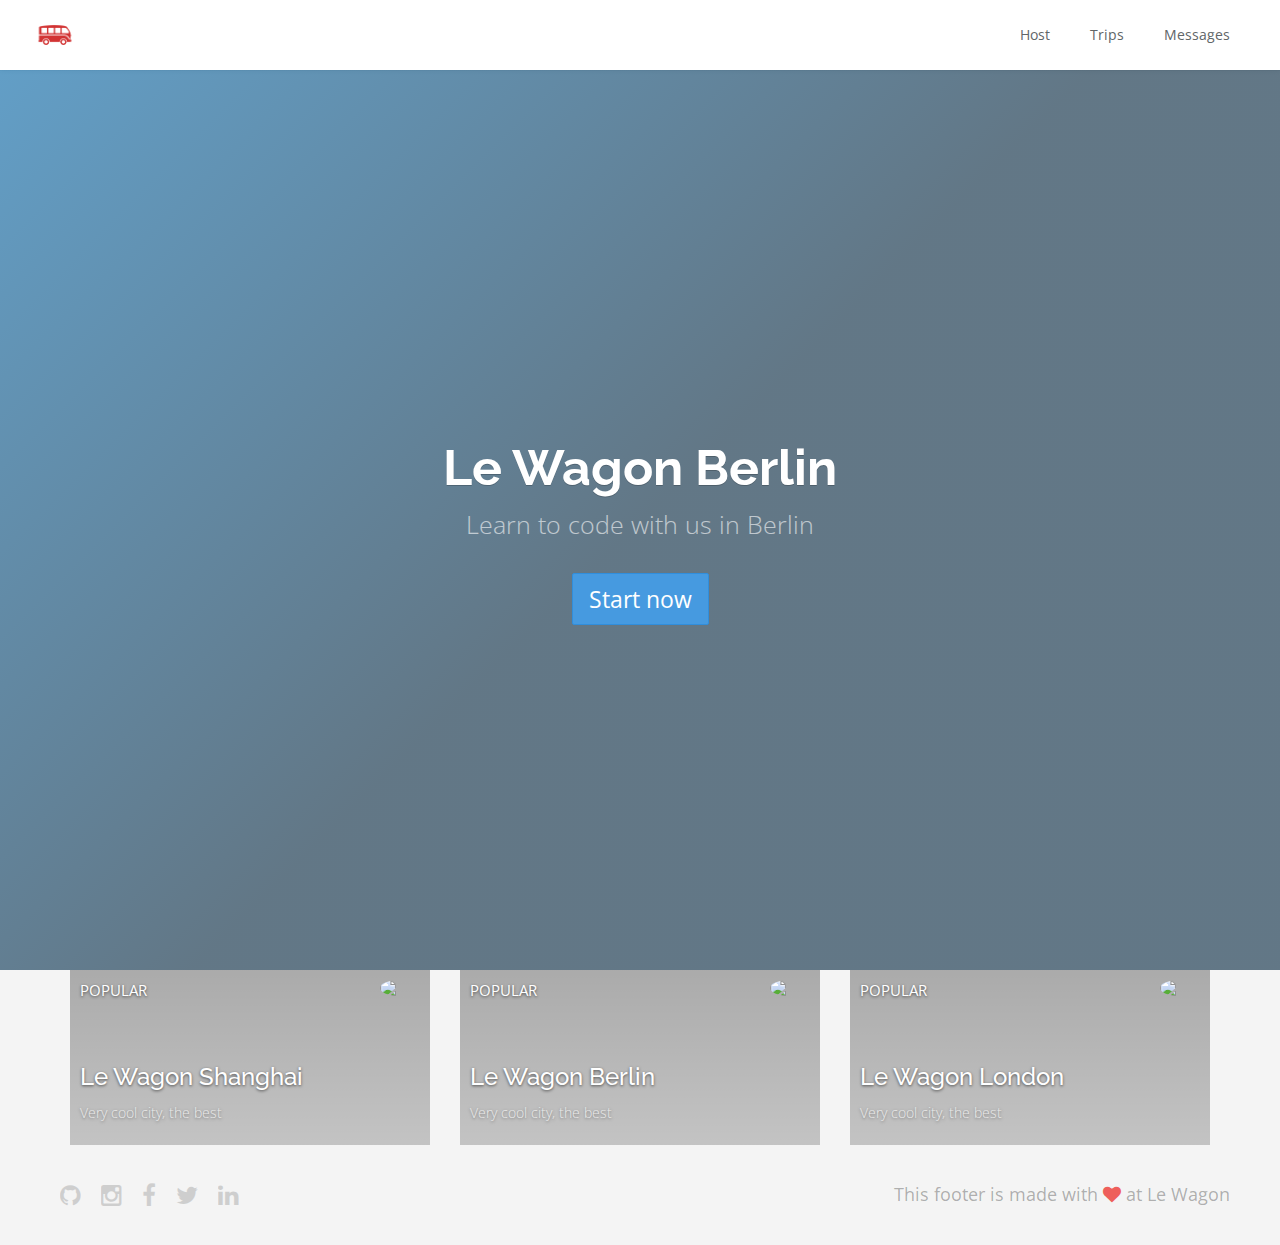
==== commit 947fee8c: "Automated commit at 2017-11-06 15:04:30 UTC by middleman-deploy 2.0.0-alpha" ====
--- a/index.html
+++ b/index.html
@@ -7,7 +7,7 @@
           content="width=device-width, initial-scale=1, shrink-to-fit=no">
     <!-- Use the title from a page's frontmatter if it has one -->
     <title>Le Wagon - Middleman</title>
-    <link href="stylesheets/application-030a9594.css" rel="stylesheet" />
+    <link href="stylesheets/application-67af6976.css" rel="stylesheet" />
     <script src="javascripts/application-93de88c9.js"></script>
     <link href="images/favicon-f15af148.png" rel="icon" type="image/png" />
   </head>
@@ -28,7 +28,6 @@
 </div>
 </div>
 
-
     <div class="banner" style="background-image: linear-gradient(-225deg, rgba(0,101,168,0.6) 0%, rgba(0,36,61,0.6) 50%), url('https://kitt.lewagon.com/placeholder/cities/berlin');">
   <div class="banner-content">
     <h1>Le Wagon Berlin</h1>
@@ -39,9 +38,9 @@
 
 
 <div class="container">
-  <div class="row">
-    <div class="col-xs-12 col-sm-4">
+<div class="row">
 
+<div class="col-xs-12 col-sm-4">
 <div class="card" style="background-image: linear-gradient(rgba(0,0,0,0.3), rgba(0,0,0,0.2)), url('https://kitt.lewagon.com/placeholder/cities/shanghai');">
   <div class="card-category">Popular</div>
   <div class="card-description">
@@ -64,6 +63,7 @@
   <a class="card-link" href="#" ></a>
 </div>
 </div>
+
     <div class="col-xs-12 col-sm-4">
 <div class="card" style="background-image: linear-gradient(rgba(0,0,0,0.3), rgba(0,0,0,0.2)), url('https://kitt.lewagon.com/placeholder/cities/london');">
   <div class="card-category">Popular</div>
@@ -73,12 +73,13 @@
   </div>
   <img class="card-user" src="https://avatars0.githubusercontent.com/u/30865513?v=4">
   <a class="card-link" href="#" ></a>
-</div>    </div>
+</div>
   </div>
+</div>
 </div>
 
 
-          <div class="footer">
+      <div class="footer">
     <div class="footer-links">
       <a href="#"><i class="fa fa-github"></i></a>
       <a href="#"><i class="fa fa-instagram"></i></a>
@@ -91,7 +92,5 @@
     </div>
   </div>
 
-
-
   </body>
 </html>
--- a/stylesheets/application-67af6976.css
+++ b/stylesheets/application-67af6976.css
@@ -0,0 +1,8 @@
+@import url("https://fonts.googleapis.com/css?family=Open+Sans:400,300,700|Raleway:400,100,300,700,500");/*!
+ * Bootstrap v3.3.7 (http://getbootstrap.com)
+ * Copyright 2011-2016 Twitter, Inc.
+ * Licensed under MIT (https://github.com/twbs/bootstrap/blob/master/LICENSE)
+ *//*! normalize.css v3.0.3 | MIT License | github.com/necolas/normalize.css */html{font-family:sans-serif;-ms-text-size-adjust:100%;-webkit-text-size-adjust:100%}body{margin:0}article,aside,details,figcaption,figure,footer,header,hgroup,main,menu,nav,section,summary{display:block}audio,canvas,progress,video{display:inline-block;vertical-align:baseline}audio:not([controls]){display:none;height:0}[hidden],template{display:none}a{background-color:transparent}a:active,a:hover{outline:0}abbr[title]{border-bottom:1px dotted}b,strong{font-weight:bold}dfn{font-style:italic}h1{font-size:2em;margin:0.67em 0}mark{background:#ff0;color:#000}small{font-size:80%}sub,sup{font-size:75%;line-height:0;position:relative;vertical-align:baseline}sup{top:-0.5em}sub{bottom:-0.25em}img{border:0}svg:not(:root){overflow:hidden}figure{margin:1em 40px}hr{-webkit-box-sizing:content-box;box-sizing:content-box;height:0}pre{overflow:auto}code,kbd,pre,samp{font-family:monospace, monospace;font-size:1em}button,input,optgroup,select,textarea{color:inherit;font:inherit;margin:0}button{overflow:visible}button,select{text-transform:none}button,html input[type="button"],input[type="reset"],input[type="submit"]{-webkit-appearance:button;cursor:pointer}button[disabled],html input[disabled]{cursor:default}button::-moz-focus-inner,input::-moz-focus-inner{border:0;padding:0}input{line-height:normal}input[type="checkbox"],input[type="radio"]{-webkit-box-sizing:border-box;box-sizing:border-box;padding:0}input[type="number"]::-webkit-inner-spin-button,input[type="number"]::-webkit-outer-spin-button{height:auto}input[type="search"]{-webkit-appearance:textfield;-webkit-box-sizing:content-box;box-sizing:content-box}input[type="search"]::-webkit-search-cancel-button,input[type="search"]::-webkit-search-decoration{-webkit-appearance:none}fieldset{border:1px solid #c0c0c0;margin:0 2px;padding:0.35em 0.625em 0.75em}legend{border:0;padding:0}textarea{overflow:auto}optgroup{font-weight:bold}table{border-collapse:collapse;border-spacing:0}td,th{padding:0}/*! Source: https://github.com/h5bp/html5-boilerplate/blob/master/src/css/main.css */@media print{*,*:before,*:after{background:transparent !important;color:#000 !important;-webkit-box-shadow:none !important;box-shadow:none !important;text-shadow:none !important}a,a:visited{text-decoration:underline}a[href]:after{content:" (" attr(href) ")"}abbr[title]:after{content:" (" attr(title) ")"}a[href^="#"]:after,a[href^="javascript:"]:after{content:""}pre,blockquote{border:1px solid #999;page-break-inside:avoid}thead{display:table-header-group}tr,img{page-break-inside:avoid}img{max-width:100% !important}p,h2,h3{orphans:3;widows:3}h2,h3{page-break-after:avoid}.navbar{display:none}.btn>.caret,.dropup>.btn>.caret{border-top-color:#000 !important}.label{border:1px solid #000}.table{border-collapse:collapse !important}.table td,.table th{background-color:#fff !important}.table-bordered th,.table-bordered td{border:1px solid #ddd !important}}@font-face{font-family:'Glyphicons Halflings';src:url("../assets/bootstrap/glyphicons-halflings-regular-86b6f62b.eot");src:url("../assets/bootstrap/glyphicons-halflings-regular-86b6f62b.eot?#iefix") format("embedded-opentype"),url("../assets/bootstrap/glyphicons-halflings-regular-ca35b697.woff2") format("woff2"),url("../assets/bootstrap/glyphicons-halflings-regular-278e49a8.woff") format("woff"),url("../assets/bootstrap/glyphicons-halflings-regular-44bc1850.ttf") format("truetype"),url("../assets/bootstrap/glyphicons-halflings-regular-de51a849.svg#glyphicons_halflingsregular") format("svg")}.glyphicon{position:relative;top:1px;display:inline-block;font-family:'Glyphicons Halflings';font-style:normal;font-weight:normal;line-height:1;-webkit-font-smoothing:antialiased;-moz-osx-font-smoothing:grayscale}.glyphicon-asterisk:before{content:"\002a"}.glyphicon-plus:before{content:"\002b"}.glyphicon-euro:before,.glyphicon-eur:before{content:"\20ac"}.glyphicon-minus:before{content:"\2212"}.glyphicon-cloud:before{content:"\2601"}.glyphicon-envelope:before{content:"\2709"}.glyphicon-pencil:before{content:"\270f"}.glyphicon-glass:before{content:"\e001"}.glyphicon-music:before{content:"\e002"}.glyphicon-search:before{content:"\e003"}.glyphicon-heart:before{content:"\e005"}.glyphicon-star:before{content:"\e006"}.glyphicon-star-empty:before{content:"\e007"}.glyphicon-user:before{content:"\e008"}.glyphicon-film:before{content:"\e009"}.glyphicon-th-large:before{content:"\e010"}.glyphicon-th:before{content:"\e011"}.glyphicon-th-list:before{content:"\e012"}.glyphicon-ok:before{content:"\e013"}.glyphicon-remove:before{content:"\e014"}.glyphicon-zoom-in:before{content:"\e015"}.glyphicon-zoom-out:before{content:"\e016"}.glyphicon-off:before{content:"\e017"}.glyphicon-signal:before{content:"\e018"}.glyphicon-cog:before{content:"\e019"}.glyphicon-trash:before{content:"\e020"}.glyphicon-home:before{content:"\e021"}.glyphicon-file:before{content:"\e022"}.glyphicon-time:before{content:"\e023"}.glyphicon-road:before{content:"\e024"}.glyphicon-download-alt:before{content:"\e025"}.glyphicon-download:before{content:"\e026"}.glyphicon-upload:before{content:"\e027"}.glyphicon-inbox:before{content:"\e028"}.glyphicon-play-circle:before{content:"\e029"}.glyphicon-repeat:before{content:"\e030"}.glyphicon-refresh:before{content:"\e031"}.glyphicon-list-alt:before{content:"\e032"}.glyphicon-lock:before{content:"\e033"}.glyphicon-flag:before{content:"\e034"}.glyphicon-headphones:before{content:"\e035"}.glyphicon-volume-off:before{content:"\e036"}.glyphicon-volume-down:before{content:"\e037"}.glyphicon-volume-up:before{content:"\e038"}.glyphicon-qrcode:before{content:"\e039"}.glyphicon-barcode:before{content:"\e040"}.glyphicon-tag:before{content:"\e041"}.glyphicon-tags:before{content:"\e042"}.glyphicon-book:before{content:"\e043"}.glyphicon-bookmark:before{content:"\e044"}.glyphicon-print:before{content:"\e045"}.glyphicon-camera:before{content:"\e046"}.glyphicon-font:before{content:"\e047"}.glyphicon-bold:before{content:"\e048"}.glyphicon-italic:before{content:"\e049"}.glyphicon-text-height:before{content:"\e050"}.glyphicon-text-width:before{content:"\e051"}.glyphicon-align-left:before{content:"\e052"}.glyphicon-align-center:before{content:"\e053"}.glyphicon-align-right:before{content:"\e054"}.glyphicon-align-justify:before{content:"\e055"}.glyphicon-list:before{content:"\e056"}.glyphicon-indent-left:before{content:"\e057"}.glyphicon-indent-right:before{content:"\e058"}.glyphicon-facetime-video:before{content:"\e059"}.glyphicon-picture:before{content:"\e060"}.glyphicon-map-marker:before{content:"\e062"}.glyphicon-adjust:before{content:"\e063"}.glyphicon-tint:before{content:"\e064"}.glyphicon-edit:before{content:"\e065"}.glyphicon-share:before{content:"\e066"}.glyphicon-check:before{content:"\e067"}.glyphicon-move:before{content:"\e068"}.glyphicon-step-backward:before{content:"\e069"}.glyphicon-fast-backward:before{content:"\e070"}.glyphicon-backward:before{content:"\e071"}.glyphicon-play:before{content:"\e072"}.glyphicon-pause:before{content:"\e073"}.glyphicon-stop:before{content:"\e074"}.glyphicon-forward:before{content:"\e075"}.glyphicon-fast-forward:before{content:"\e076"}.glyphicon-step-forward:before{content:"\e077"}.glyphicon-eject:before{content:"\e078"}.glyphicon-chevron-left:before{content:"\e079"}.glyphicon-chevron-right:before{content:"\e080"}.glyphicon-plus-sign:before{content:"\e081"}.glyphicon-minus-sign:before{content:"\e082"}.glyphicon-remove-sign:before{content:"\e083"}.glyphicon-ok-sign:before{content:"\e084"}.glyphicon-question-sign:before{content:"\e085"}.glyphicon-info-sign:before{content:"\e086"}.glyphicon-screenshot:before{content:"\e087"}.glyphicon-remove-circle:before{content:"\e088"}.glyphicon-ok-circle:before{content:"\e089"}.glyphicon-ban-circle:before{content:"\e090"}.glyphicon-arrow-left:before{content:"\e091"}.glyphicon-arrow-right:before{content:"\e092"}.glyphicon-arrow-up:before{content:"\e093"}.glyphicon-arrow-down:before{content:"\e094"}.glyphicon-share-alt:before{content:"\e095"}.glyphicon-resize-full:before{content:"\e096"}.glyphicon-resize-small:before{content:"\e097"}.glyphicon-exclamation-sign:before{content:"\e101"}.glyphicon-gift:before{content:"\e102"}.glyphicon-leaf:before{content:"\e103"}.glyphicon-fire:before{content:"\e104"}.glyphicon-eye-open:before{content:"\e105"}.glyphicon-eye-close:before{content:"\e106"}.glyphicon-warning-sign:before{content:"\e107"}.glyphicon-plane:before{content:"\e108"}.glyphicon-calendar:before{content:"\e109"}.glyphicon-random:before{content:"\e110"}.glyphicon-comment:before{content:"\e111"}.glyphicon-magnet:before{content:"\e112"}.glyphicon-chevron-up:before{content:"\e113"}.glyphicon-chevron-down:before{content:"\e114"}.glyphicon-retweet:before{content:"\e115"}.glyphicon-shopping-cart:before{content:"\e116"}.glyphicon-folder-close:before{content:"\e117"}.glyphicon-folder-open:before{content:"\e118"}.glyphicon-resize-vertical:before{content:"\e119"}.glyphicon-resize-horizontal:before{content:"\e120"}.glyphicon-hdd:before{content:"\e121"}.glyphicon-bullhorn:before{content:"\e122"}.glyphicon-bell:before{content:"\e123"}.glyphicon-certificate:before{content:"\e124"}.glyphicon-thumbs-up:before{content:"\e125"}.glyphicon-thumbs-down:before{content:"\e126"}.glyphicon-hand-right:before{content:"\e127"}.glyphicon-hand-left:before{content:"\e128"}.glyphicon-hand-up:before{content:"\e129"}.glyphicon-hand-down:before{content:"\e130"}.glyphicon-circle-arrow-right:before{content:"\e131"}.glyphicon-circle-arrow-left:before{content:"\e132"}.glyphicon-circle-arrow-up:before{content:"\e133"}.glyphicon-circle-arrow-down:before{content:"\e134"}.glyphicon-globe:before{content:"\e135"}.glyphicon-wrench:before{content:"\e136"}.glyphicon-tasks:before{content:"\e137"}.glyphicon-filter:before{content:"\e138"}.glyphicon-briefcase:before{content:"\e139"}.glyphicon-fullscreen:before{content:"\e140"}.glyphicon-dashboard:before{content:"\e141"}.glyphicon-paperclip:before{content:"\e142"}.glyphicon-heart-empty:before{content:"\e143"}.glyphicon-link:before{content:"\e144"}.glyphicon-phone:before{content:"\e145"}.glyphicon-pushpin:before{content:"\e146"}.glyphicon-usd:before{content:"\e148"}.glyphicon-gbp:before{content:"\e149"}.glyphicon-sort:before{content:"\e150"}.glyphicon-sort-by-alphabet:before{content:"\e151"}.glyphicon-sort-by-alphabet-alt:before{content:"\e152"}.glyphicon-sort-by-order:before{content:"\e153"}.glyphicon-sort-by-order-alt:before{content:"\e154"}.glyphicon-sort-by-attributes:before{content:"\e155"}.glyphicon-sort-by-attributes-alt:before{content:"\e156"}.glyphicon-unchecked:before{content:"\e157"}.glyphicon-expand:before{content:"\e158"}.glyphicon-collapse-down:before{content:"\e159"}.glyphicon-collapse-up:before{content:"\e160"}.glyphicon-log-in:before{content:"\e161"}.glyphicon-flash:before{content:"\e162"}.glyphicon-log-out:before{content:"\e163"}.glyphicon-new-window:before{content:"\e164"}.glyphicon-record:before{content:"\e165"}.glyphicon-save:before{content:"\e166"}.glyphicon-open:before{content:"\e167"}.glyphicon-saved:before{content:"\e168"}.glyphicon-import:before{content:"\e169"}.glyphicon-export:before{content:"\e170"}.glyphicon-send:before{content:"\e171"}.glyphicon-floppy-disk:before{content:"\e172"}.glyphicon-floppy-saved:before{content:"\e173"}.glyphicon-floppy-remove:before{content:"\e174"}.glyphicon-floppy-save:before{content:"\e175"}.glyphicon-floppy-open:before{content:"\e176"}.glyphicon-credit-card:before{content:"\e177"}.glyphicon-transfer:before{content:"\e178"}.glyphicon-cutlery:before{content:"\e179"}.glyphicon-header:before{content:"\e180"}.glyphicon-compressed:before{content:"\e181"}.glyphicon-earphone:before{content:"\e182"}.glyphicon-phone-alt:before{content:"\e183"}.glyphicon-tower:before{content:"\e184"}.glyphicon-stats:before{content:"\e185"}.glyphicon-sd-video:before{content:"\e186"}.glyphicon-hd-video:before{content:"\e187"}.glyphicon-subtitles:before{content:"\e188"}.glyphicon-sound-stereo:before{content:"\e189"}.glyphicon-sound-dolby:before{content:"\e190"}.glyphicon-sound-5-1:before{content:"\e191"}.glyphicon-sound-6-1:before{content:"\e192"}.glyphicon-sound-7-1:before{content:"\e193"}.glyphicon-copyright-mark:before{content:"\e194"}.glyphicon-registration-mark:before{content:"\e195"}.glyphicon-cloud-download:before{content:"\e197"}.glyphicon-cloud-upload:before{content:"\e198"}.glyphicon-tree-conifer:before{content:"\e199"}.glyphicon-tree-deciduous:before{content:"\e200"}.glyphicon-cd:before{content:"\e201"}.glyphicon-save-file:before{content:"\e202"}.glyphicon-open-file:before{content:"\e203"}.glyphicon-level-up:before{content:"\e204"}.glyphicon-copy:before{content:"\e205"}.glyphicon-paste:before{content:"\e206"}.glyphicon-alert:before{content:"\e209"}.glyphicon-equalizer:before{content:"\e210"}.glyphicon-king:before{content:"\e211"}.glyphicon-queen:before{content:"\e212"}.glyphicon-pawn:before{content:"\e213"}.glyphicon-bishop:before{content:"\e214"}.glyphicon-knight:before{content:"\e215"}.glyphicon-baby-formula:before{content:"\e216"}.glyphicon-tent:before{content:"\26fa"}.glyphicon-blackboard:before{content:"\e218"}.glyphicon-bed:before{content:"\e219"}.glyphicon-apple:before{content:"\f8ff"}.glyphicon-erase:before{content:"\e221"}.glyphicon-hourglass:before{content:"\231b"}.glyphicon-lamp:before{content:"\e223"}.glyphicon-duplicate:before{content:"\e224"}.glyphicon-piggy-bank:before{content:"\e225"}.glyphicon-scissors:before{content:"\e226"}.glyphicon-bitcoin:before{content:"\e227"}.glyphicon-btc:before{content:"\e227"}.glyphicon-xbt:before{content:"\e227"}.glyphicon-yen:before{content:"\00a5"}.glyphicon-jpy:before{content:"\00a5"}.glyphicon-ruble:before{content:"\20bd"}.glyphicon-rub:before{content:"\20bd"}.glyphicon-scale:before{content:"\e230"}.glyphicon-ice-lolly:before{content:"\e231"}.glyphicon-ice-lolly-tasted:before{content:"\e232"}.glyphicon-education:before{content:"\e233"}.glyphicon-option-horizontal:before{content:"\e234"}.glyphicon-option-vertical:before{content:"\e235"}.glyphicon-menu-hamburger:before{content:"\e236"}.glyphicon-modal-window:before{content:"\e237"}.glyphicon-oil:before{content:"\e238"}.glyphicon-grain:before{content:"\e239"}.glyphicon-sunglasses:before{content:"\e240"}.glyphicon-text-size:before{content:"\e241"}.glyphicon-text-color:before{content:"\e242"}.glyphicon-text-background:before{content:"\e243"}.glyphicon-object-align-top:before{content:"\e244"}.glyphicon-object-align-bottom:before{content:"\e245"}.glyphicon-object-align-horizontal:before{content:"\e246"}.glyphicon-object-align-left:before{content:"\e247"}.glyphicon-object-align-vertical:before{content:"\e248"}.glyphicon-object-align-right:before{content:"\e249"}.glyphicon-triangle-right:before{content:"\e250"}.glyphicon-triangle-left:before{content:"\e251"}.glyphicon-triangle-bottom:before{content:"\e252"}.glyphicon-triangle-top:before{content:"\e253"}.glyphicon-console:before{content:"\e254"}.glyphicon-superscript:before{content:"\e255"}.glyphicon-subscript:before{content:"\e256"}.glyphicon-menu-left:before{content:"\e257"}.glyphicon-menu-right:before{content:"\e258"}.glyphicon-menu-down:before{content:"\e259"}.glyphicon-menu-up:before{content:"\e260"}*{-webkit-box-sizing:border-box;box-sizing:border-box}*:before,*:after{-webkit-box-sizing:border-box;box-sizing:border-box}html{font-size:10px;-webkit-tap-highlight-color:transparent}body{font-family:"Open Sans", "Helvetica", "sans-serif";font-size:18px;line-height:1.42857143;color:#333333;background-color:#F4F4F4}input,button,select,textarea{font-family:inherit;font-size:inherit;line-height:inherit}a{color:#469AE0;text-decoration:none}a:hover,a:focus{color:#1f74ba;text-decoration:underline}a:focus{outline:5px auto -webkit-focus-ring-color;outline-offset:-2px}figure{margin:0}img{vertical-align:middle}.img-responsive{display:block;max-width:100%;height:auto}.img-rounded{border-radius:2px}.img-thumbnail{padding:4px;line-height:1.42857143;background-color:#F4F4F4;border:1px solid #ddd;border-radius:2px;-webkit-transition:all 0.2s ease-in-out;transition:all 0.2s ease-in-out;display:inline-block;max-width:100%;height:auto}.img-circle{border-radius:50%}hr{margin-top:25px;margin-bottom:25px;border:0;border-top:1px solid #eeeeee}.sr-only{position:absolute;width:1px;height:1px;margin:-1px;padding:0;overflow:hidden;clip:rect(0, 0, 0, 0);border:0}.sr-only-focusable:active,.sr-only-focusable:focus{position:static;width:auto;height:auto;margin:0;overflow:visible;clip:auto}[role="button"]{cursor:pointer}h1,h2,h3,h4,h5,h6,.h1,.h2,.h3,.h4,.h5,.h6{font-family:"Raleway", "Helvetica", "sans-serif";font-weight:500;line-height:1.1;color:inherit}h1 small,h1 .small,h2 small,h2 .small,h3 small,h3 .small,h4 small,h4 .small,h5 small,h5 .small,h6 small,h6 .small,.h1 small,.h1 .small,.h2 small,.h2 .small,.h3 small,.h3 .small,.h4 small,.h4 .small,.h5 small,.h5 .small,.h6 small,.h6 .small{font-weight:normal;line-height:1;color:#777777}h1,.h1,h2,.h2,h3,.h3{margin-top:25px;margin-bottom:12.5px}h1 small,h1 .small,.h1 small,.h1 .small,h2 small,h2 .small,.h2 small,.h2 .small,h3 small,h3 .small,.h3 small,.h3 .small{font-size:65%}h4,.h4,h5,.h5,h6,.h6{margin-top:12.5px;margin-bottom:12.5px}h4 small,h4 .small,.h4 small,.h4 .small,h5 small,h5 .small,.h5 small,.h5 .small,h6 small,h6 .small,.h6 small,.h6 .small{font-size:75%}h1,.h1{font-size:46px}h2,.h2{font-size:38px}h3,.h3{font-size:31px}h4,.h4{font-size:23px}h5,.h5{font-size:18px}h6,.h6{font-size:16px}p{margin:0 0 12.5px}.lead{margin-bottom:25px;font-size:20px;font-weight:300;line-height:1.4}@media (min-width: 768px){.lead{font-size:27px}}small,.small{font-size:88%}mark,.mark{background-color:#fcf8e3;padding:.2em}.text-left{text-align:left}.text-right{text-align:right}.text-center{text-align:center}.text-justify{text-align:justify}.text-nowrap{white-space:nowrap}.text-lowercase{text-transform:lowercase}.text-uppercase,.initialism{text-transform:uppercase}.text-capitalize{text-transform:capitalize}.text-muted{color:#777777}.text-primary{color:#469AE0}a.text-primary:hover,a.text-primary:focus{color:#2381d0}.text-success{color:#3c763d}a.text-success:hover,a.text-success:focus{color:#2b542c}.text-info{color:#31708f}a.text-info:hover,a.text-info:focus{color:#245269}.text-warning{color:#8a6d3b}a.text-warning:hover,a.text-warning:focus{color:#66512c}.text-danger{color:#a94442}a.text-danger:hover,a.text-danger:focus{color:#843534}.bg-primary{color:#fff}.bg-primary{background-color:#469AE0}a.bg-primary:hover,a.bg-primary:focus{background-color:#2381d0}.bg-success{background-color:#dff0d8}a.bg-success:hover,a.bg-success:focus{background-color:#c1e2b3}.bg-info{background-color:#d9edf7}a.bg-info:hover,a.bg-info:focus{background-color:#afd9ee}.bg-warning{background-color:#fcf8e3}a.bg-warning:hover,a.bg-warning:focus{background-color:#f7ecb5}.bg-danger{background-color:#f2dede}a.bg-danger:hover,a.bg-danger:focus{background-color:#e4b9b9}.page-header{padding-bottom:11.5px;margin:50px 0 25px;border-bottom:1px solid #eeeeee}ul,ol{margin-top:0;margin-bottom:12.5px}ul ul,ul ol,ol ul,ol ol{margin-bottom:0}.list-unstyled{padding-left:0;list-style:none}.list-inline{padding-left:0;list-style:none;margin-left:-5px}.list-inline>li{display:inline-block;padding-left:5px;padding-right:5px}dl{margin-top:0;margin-bottom:25px}dt,dd{line-height:1.42857143}dt{font-weight:bold}dd{margin-left:0}.dl-horizontal dd:before,.dl-horizontal dd:after{content:" ";display:table}.dl-horizontal dd:after{clear:both}@media (min-width: 768px){.dl-horizontal dt{float:left;width:160px;clear:left;text-align:right;overflow:hidden;text-overflow:ellipsis;white-space:nowrap}.dl-horizontal dd{margin-left:180px}}abbr[title],abbr[data-original-title]{cursor:help;border-bottom:1px dotted #777777}.initialism{font-size:90%}blockquote{padding:12.5px 25px;margin:0 0 25px;font-size:22.5px;border-left:5px solid #eeeeee}blockquote p:last-child,blockquote ul:last-child,blockquote ol:last-child{margin-bottom:0}blockquote footer,blockquote small,blockquote .small{display:block;font-size:80%;line-height:1.42857143;color:#777777}blockquote footer:before,blockquote small:before,blockquote .small:before{content:'\2014 \00A0'}.blockquote-reverse,blockquote.pull-right{padding-right:15px;padding-left:0;border-right:5px solid #eeeeee;border-left:0;text-align:right}.blockquote-reverse footer:before,.blockquote-reverse small:before,.blockquote-reverse .small:before,blockquote.pull-right footer:before,blockquote.pull-right small:before,blockquote.pull-right .small:before{content:''}.blockquote-reverse footer:after,.blockquote-reverse small:after,.blockquote-reverse .small:after,blockquote.pull-right footer:after,blockquote.pull-right small:after,blockquote.pull-right .small:after{content:'\00A0 \2014'}address{margin-bottom:25px;font-style:normal;line-height:1.42857143}code,kbd,pre,samp{font-family:Menlo, Monaco, Consolas, "Courier New", monospace}code{padding:2px 4px;font-size:90%;color:#c7254e;background-color:#f9f2f4;border-radius:2px}kbd{padding:2px 4px;font-size:90%;color:#fff;background-color:#333;border-radius:2px;-webkit-box-shadow:inset 0 -1px 0 rgba(0,0,0,0.25);box-shadow:inset 0 -1px 0 rgba(0,0,0,0.25)}kbd kbd{padding:0;font-size:100%;font-weight:bold;-webkit-box-shadow:none;box-shadow:none}pre{display:block;padding:12px;margin:0 0 12.5px;font-size:17px;line-height:1.42857143;word-break:break-all;word-wrap:break-word;color:#333333;background-color:#f5f5f5;border:1px solid #ccc;border-radius:2px}pre code{padding:0;font-size:inherit;color:inherit;white-space:pre-wrap;background-color:transparent;border-radius:0}.pre-scrollable{max-height:340px;overflow-y:scroll}.container{margin-right:auto;margin-left:auto;padding-left:15px;padding-right:15px}.container:before,.container:after{content:" ";display:table}.container:after{clear:both}@media (min-width: 768px){.container{width:750px}}@media (min-width: 992px){.container{width:970px}}@media (min-width: 1200px){.container{width:1170px}}.container-fluid{margin-right:auto;margin-left:auto;padding-left:15px;padding-right:15px}.container-fluid:before,.container-fluid:after{content:" ";display:table}.container-fluid:after{clear:both}.row{margin-left:-15px;margin-right:-15px}.row:before,.row:after{content:" ";display:table}.row:after{clear:both}.col-xs-1,.col-sm-1,.col-md-1,.col-lg-1,.col-xs-2,.col-sm-2,.col-md-2,.col-lg-2,.col-xs-3,.col-sm-3,.col-md-3,.col-lg-3,.col-xs-4,.col-sm-4,.col-md-4,.col-lg-4,.col-xs-5,.col-sm-5,.col-md-5,.col-lg-5,.col-xs-6,.col-sm-6,.col-md-6,.col-lg-6,.col-xs-7,.col-sm-7,.col-md-7,.col-lg-7,.col-xs-8,.col-sm-8,.col-md-8,.col-lg-8,.col-xs-9,.col-sm-9,.col-md-9,.col-lg-9,.col-xs-10,.col-sm-10,.col-md-10,.col-lg-10,.col-xs-11,.col-sm-11,.col-md-11,.col-lg-11,.col-xs-12,.col-sm-12,.col-md-12,.col-lg-12{position:relative;min-height:1px;padding-left:15px;padding-right:15px}.col-xs-1,.col-xs-2,.col-xs-3,.col-xs-4,.col-xs-5,.col-xs-6,.col-xs-7,.col-xs-8,.col-xs-9,.col-xs-10,.col-xs-11,.col-xs-12{float:left}.col-xs-1{width:8.33333333%}.col-xs-2{width:16.66666667%}.col-xs-3{width:25%}.col-xs-4{width:33.33333333%}.col-xs-5{width:41.66666667%}.col-xs-6{width:50%}.col-xs-7{width:58.33333333%}.col-xs-8{width:66.66666667%}.col-xs-9{width:75%}.col-xs-10{width:83.33333333%}.col-xs-11{width:91.66666667%}.col-xs-12{width:100%}.col-xs-pull-0{right:auto}.col-xs-pull-1{right:8.33333333%}.col-xs-pull-2{right:16.66666667%}.col-xs-pull-3{right:25%}.col-xs-pull-4{right:33.33333333%}.col-xs-pull-5{right:41.66666667%}.col-xs-pull-6{right:50%}.col-xs-pull-7{right:58.33333333%}.col-xs-pull-8{right:66.66666667%}.col-xs-pull-9{right:75%}.col-xs-pull-10{right:83.33333333%}.col-xs-pull-11{right:91.66666667%}.col-xs-pull-12{right:100%}.col-xs-push-0{left:auto}.col-xs-push-1{left:8.33333333%}.col-xs-push-2{left:16.66666667%}.col-xs-push-3{left:25%}.col-xs-push-4{left:33.33333333%}.col-xs-push-5{left:41.66666667%}.col-xs-push-6{left:50%}.col-xs-push-7{left:58.33333333%}.col-xs-push-8{left:66.66666667%}.col-xs-push-9{left:75%}.col-xs-push-10{left:83.33333333%}.col-xs-push-11{left:91.66666667%}.col-xs-push-12{left:100%}.col-xs-offset-0{margin-left:0%}.col-xs-offset-1{margin-left:8.33333333%}.col-xs-offset-2{margin-left:16.66666667%}.col-xs-offset-3{margin-left:25%}.col-xs-offset-4{margin-left:33.33333333%}.col-xs-offset-5{margin-left:41.66666667%}.col-xs-offset-6{margin-left:50%}.col-xs-offset-7{margin-left:58.33333333%}.col-xs-offset-8{margin-left:66.66666667%}.col-xs-offset-9{margin-left:75%}.col-xs-offset-10{margin-left:83.33333333%}.col-xs-offset-11{margin-left:91.66666667%}.col-xs-offset-12{margin-left:100%}@media (min-width: 768px){.col-sm-1,.col-sm-2,.col-sm-3,.col-sm-4,.col-sm-5,.col-sm-6,.col-sm-7,.col-sm-8,.col-sm-9,.col-sm-10,.col-sm-11,.col-sm-12{float:left}.col-sm-1{width:8.33333333%}.col-sm-2{width:16.66666667%}.col-sm-3{width:25%}.col-sm-4{width:33.33333333%}.col-sm-5{width:41.66666667%}.col-sm-6{width:50%}.col-sm-7{width:58.33333333%}.col-sm-8{width:66.66666667%}.col-sm-9{width:75%}.col-sm-10{width:83.33333333%}.col-sm-11{width:91.66666667%}.col-sm-12{width:100%}.col-sm-pull-0{right:auto}.col-sm-pull-1{right:8.33333333%}.col-sm-pull-2{right:16.66666667%}.col-sm-pull-3{right:25%}.col-sm-pull-4{right:33.33333333%}.col-sm-pull-5{right:41.66666667%}.col-sm-pull-6{right:50%}.col-sm-pull-7{right:58.33333333%}.col-sm-pull-8{right:66.66666667%}.col-sm-pull-9{right:75%}.col-sm-pull-10{right:83.33333333%}.col-sm-pull-11{right:91.66666667%}.col-sm-pull-12{right:100%}.col-sm-push-0{left:auto}.col-sm-push-1{left:8.33333333%}.col-sm-push-2{left:16.66666667%}.col-sm-push-3{left:25%}.col-sm-push-4{left:33.33333333%}.col-sm-push-5{left:41.66666667%}.col-sm-push-6{left:50%}.col-sm-push-7{left:58.33333333%}.col-sm-push-8{left:66.66666667%}.col-sm-push-9{left:75%}.col-sm-push-10{left:83.33333333%}.col-sm-push-11{left:91.66666667%}.col-sm-push-12{left:100%}.col-sm-offset-0{margin-left:0%}.col-sm-offset-1{margin-left:8.33333333%}.col-sm-offset-2{margin-left:16.66666667%}.col-sm-offset-3{margin-left:25%}.col-sm-offset-4{margin-left:33.33333333%}.col-sm-offset-5{margin-left:41.66666667%}.col-sm-offset-6{margin-left:50%}.col-sm-offset-7{margin-left:58.33333333%}.col-sm-offset-8{margin-left:66.66666667%}.col-sm-offset-9{margin-left:75%}.col-sm-offset-10{margin-left:83.33333333%}.col-sm-offset-11{margin-left:91.66666667%}.col-sm-offset-12{margin-left:100%}}@media (min-width: 992px){.col-md-1,.col-md-2,.col-md-3,.col-md-4,.col-md-5,.col-md-6,.col-md-7,.col-md-8,.col-md-9,.col-md-10,.col-md-11,.col-md-12{float:left}.col-md-1{width:8.33333333%}.col-md-2{width:16.66666667%}.col-md-3{width:25%}.col-md-4{width:33.33333333%}.col-md-5{width:41.66666667%}.col-md-6{width:50%}.col-md-7{width:58.33333333%}.col-md-8{width:66.66666667%}.col-md-9{width:75%}.col-md-10{width:83.33333333%}.col-md-11{width:91.66666667%}.col-md-12{width:100%}.col-md-pull-0{right:auto}.col-md-pull-1{right:8.33333333%}.col-md-pull-2{right:16.66666667%}.col-md-pull-3{right:25%}.col-md-pull-4{right:33.33333333%}.col-md-pull-5{right:41.66666667%}.col-md-pull-6{right:50%}.col-md-pull-7{right:58.33333333%}.col-md-pull-8{right:66.66666667%}.col-md-pull-9{right:75%}.col-md-pull-10{right:83.33333333%}.col-md-pull-11{right:91.66666667%}.col-md-pull-12{right:100%}.col-md-push-0{left:auto}.col-md-push-1{left:8.33333333%}.col-md-push-2{left:16.66666667%}.col-md-push-3{left:25%}.col-md-push-4{left:33.33333333%}.col-md-push-5{left:41.66666667%}.col-md-push-6{left:50%}.col-md-push-7{left:58.33333333%}.col-md-push-8{left:66.66666667%}.col-md-push-9{left:75%}.col-md-push-10{left:83.33333333%}.col-md-push-11{left:91.66666667%}.col-md-push-12{left:100%}.col-md-offset-0{margin-left:0%}.col-md-offset-1{margin-left:8.33333333%}.col-md-offset-2{margin-left:16.66666667%}.col-md-offset-3{margin-left:25%}.col-md-offset-4{margin-left:33.33333333%}.col-md-offset-5{margin-left:41.66666667%}.col-md-offset-6{margin-left:50%}.col-md-offset-7{margin-left:58.33333333%}.col-md-offset-8{margin-left:66.66666667%}.col-md-offset-9{margin-left:75%}.col-md-offset-10{margin-left:83.33333333%}.col-md-offset-11{margin-left:91.66666667%}.col-md-offset-12{margin-left:100%}}@media (min-width: 1200px){.col-lg-1,.col-lg-2,.col-lg-3,.col-lg-4,.col-lg-5,.col-lg-6,.col-lg-7,.col-lg-8,.col-lg-9,.col-lg-10,.col-lg-11,.col-lg-12{float:left}.col-lg-1{width:8.33333333%}.col-lg-2{width:16.66666667%}.col-lg-3{width:25%}.col-lg-4{width:33.33333333%}.col-lg-5{width:41.66666667%}.col-lg-6{width:50%}.col-lg-7{width:58.33333333%}.col-lg-8{width:66.66666667%}.col-lg-9{width:75%}.col-lg-10{width:83.33333333%}.col-lg-11{width:91.66666667%}.col-lg-12{width:100%}.col-lg-pull-0{right:auto}.col-lg-pull-1{right:8.33333333%}.col-lg-pull-2{right:16.66666667%}.col-lg-pull-3{right:25%}.col-lg-pull-4{right:33.33333333%}.col-lg-pull-5{right:41.66666667%}.col-lg-pull-6{right:50%}.col-lg-pull-7{right:58.33333333%}.col-lg-pull-8{right:66.66666667%}.col-lg-pull-9{right:75%}.col-lg-pull-10{right:83.33333333%}.col-lg-pull-11{right:91.66666667%}.col-lg-pull-12{right:100%}.col-lg-push-0{left:auto}.col-lg-push-1{left:8.33333333%}.col-lg-push-2{left:16.66666667%}.col-lg-push-3{left:25%}.col-lg-push-4{left:33.33333333%}.col-lg-push-5{left:41.66666667%}.col-lg-push-6{left:50%}.col-lg-push-7{left:58.33333333%}.col-lg-push-8{left:66.66666667%}.col-lg-push-9{left:75%}.col-lg-push-10{left:83.33333333%}.col-lg-push-11{left:91.66666667%}.col-lg-push-12{left:100%}.col-lg-offset-0{margin-left:0%}.col-lg-offset-1{margin-left:8.33333333%}.col-lg-offset-2{margin-left:16.66666667%}.col-lg-offset-3{margin-left:25%}.col-lg-offset-4{margin-left:33.33333333%}.col-lg-offset-5{margin-left:41.66666667%}.col-lg-offset-6{margin-left:50%}.col-lg-offset-7{margin-left:58.33333333%}.col-lg-offset-8{margin-left:66.66666667%}.col-lg-offset-9{margin-left:75%}.col-lg-offset-10{margin-left:83.33333333%}.col-lg-offset-11{margin-left:91.66666667%}.col-lg-offset-12{margin-left:100%}}table{background-color:transparent}caption{padding-top:8px;padding-bottom:8px;color:#777777;text-align:left}th{text-align:left}.table{width:100%;max-width:100%;margin-bottom:25px}.table>thead>tr>th,.table>thead>tr>td,.table>tbody>tr>th,.table>tbody>tr>td,.table>tfoot>tr>th,.table>tfoot>tr>td{padding:8px;line-height:1.42857143;vertical-align:top;border-top:1px solid #ddd}.table>thead>tr>th{vertical-align:bottom;border-bottom:2px solid #ddd}.table>caption+thead>tr:first-child>th,.table>caption+thead>tr:first-child>td,.table>colgroup+thead>tr:first-child>th,.table>colgroup+thead>tr:first-child>td,.table>thead:first-child>tr:first-child>th,.table>thead:first-child>tr:first-child>td{border-top:0}.table>tbody+tbody{border-top:2px solid #ddd}.table .table{background-color:#F4F4F4}.table-condensed>thead>tr>th,.table-condensed>thead>tr>td,.table-condensed>tbody>tr>th,.table-condensed>tbody>tr>td,.table-condensed>tfoot>tr>th,.table-condensed>tfoot>tr>td{padding:5px}.table-bordered{border:1px solid #ddd}.table-bordered>thead>tr>th,.table-bordered>thead>tr>td,.table-bordered>tbody>tr>th,.table-bordered>tbody>tr>td,.table-bordered>tfoot>tr>th,.table-bordered>tfoot>tr>td{border:1px solid #ddd}.table-bordered>thead>tr>th,.table-bordered>thead>tr>td{border-bottom-width:2px}.table-striped>tbody>tr:nth-of-type(odd){background-color:#f9f9f9}.table-hover>tbody>tr:hover{background-color:#f5f5f5}table col[class*="col-"]{position:static;float:none;display:table-column}table td[class*="col-"],table th[class*="col-"]{position:static;float:none;display:table-cell}.table>thead>tr>td.active,.table>thead>tr>th.active,.table>thead>tr.active>td,.table>thead>tr.active>th,.table>tbody>tr>td.active,.table>tbody>tr>th.active,.table>tbody>tr.active>td,.table>tbody>tr.active>th,.table>tfoot>tr>td.active,.table>tfoot>tr>th.active,.table>tfoot>tr.active>td,.table>tfoot>tr.active>th{background-color:#f5f5f5}.table-hover>tbody>tr>td.active:hover,.table-hover>tbody>tr>th.active:hover,.table-hover>tbody>tr.active:hover>td,.table-hover>tbody>tr:hover>.active,.table-hover>tbody>tr.active:hover>th{background-color:#e8e8e8}.table>thead>tr>td.success,.table>thead>tr>th.success,.table>thead>tr.success>td,.table>thead>tr.success>th,.table>tbody>tr>td.success,.table>tbody>tr>th.success,.table>tbody>tr.success>td,.table>tbody>tr.success>th,.table>tfoot>tr>td.success,.table>tfoot>tr>th.success,.table>tfoot>tr.success>td,.table>tfoot>tr.success>th{background-color:#dff0d8}.table-hover>tbody>tr>td.success:hover,.table-hover>tbody>tr>th.success:hover,.table-hover>tbody>tr.success:hover>td,.table-hover>tbody>tr:hover>.success,.table-hover>tbody>tr.success:hover>th{background-color:#d0e9c6}.table>thead>tr>td.info,.table>thead>tr>th.info,.table>thead>tr.info>td,.table>thead>tr.info>th,.table>tbody>tr>td.info,.table>tbody>tr>th.info,.table>tbody>tr.info>td,.table>tbody>tr.info>th,.table>tfoot>tr>td.info,.table>tfoot>tr>th.info,.table>tfoot>tr.info>td,.table>tfoot>tr.info>th{background-color:#d9edf7}.table-hover>tbody>tr>td.info:hover,.table-hover>tbody>tr>th.info:hover,.table-hover>tbody>tr.info:hover>td,.table-hover>tbody>tr:hover>.info,.table-hover>tbody>tr.info:hover>th{background-color:#c4e3f3}.table>thead>tr>td.warning,.table>thead>tr>th.warning,.table>thead>tr.warning>td,.table>thead>tr.warning>th,.table>tbody>tr>td.warning,.table>tbody>tr>th.warning,.table>tbody>tr.warning>td,.table>tbody>tr.warning>th,.table>tfoot>tr>td.warning,.table>tfoot>tr>th.warning,.table>tfoot>tr.warning>td,.table>tfoot>tr.warning>th{background-color:#fcf8e3}.table-hover>tbody>tr>td.warning:hover,.table-hover>tbody>tr>th.warning:hover,.table-hover>tbody>tr.warning:hover>td,.table-hover>tbody>tr:hover>.warning,.table-hover>tbody>tr.warning:hover>th{background-color:#faf2cc}.table>thead>tr>td.danger,.table>thead>tr>th.danger,.table>thead>tr.danger>td,.table>thead>tr.danger>th,.table>tbody>tr>td.danger,.table>tbody>tr>th.danger,.table>tbody>tr.danger>td,.table>tbody>tr.danger>th,.table>tfoot>tr>td.danger,.table>tfoot>tr>th.danger,.table>tfoot>tr.danger>td,.table>tfoot>tr.danger>th{background-color:#f2dede}.table-hover>tbody>tr>td.danger:hover,.table-hover>tbody>tr>th.danger:hover,.table-hover>tbody>tr.danger:hover>td,.table-hover>tbody>tr:hover>.danger,.table-hover>tbody>tr.danger:hover>th{background-color:#ebcccc}.table-responsive{overflow-x:auto;min-height:0.01%}@media screen and (max-width: 767px){.table-responsive{width:100%;margin-bottom:18.75px;overflow-y:hidden;-ms-overflow-style:-ms-autohiding-scrollbar;border:1px solid #ddd}.table-responsive>.table{margin-bottom:0}.table-responsive>.table>thead>tr>th,.table-responsive>.table>thead>tr>td,.table-responsive>.table>tbody>tr>th,.table-responsive>.table>tbody>tr>td,.table-responsive>.table>tfoot>tr>th,.table-responsive>.table>tfoot>tr>td{white-space:nowrap}.table-responsive>.table-bordered{border:0}.table-responsive>.table-bordered>thead>tr>th:first-child,.table-responsive>.table-bordered>thead>tr>td:first-child,.table-responsive>.table-bordered>tbody>tr>th:first-child,.table-responsive>.table-bordered>tbody>tr>td:first-child,.table-responsive>.table-bordered>tfoot>tr>th:first-child,.table-responsive>.table-bordered>tfoot>tr>td:first-child{border-left:0}.table-responsive>.table-bordered>thead>tr>th:last-child,.table-responsive>.table-bordered>thead>tr>td:last-child,.table-responsive>.table-bordered>tbody>tr>th:last-child,.table-responsive>.table-bordered>tbody>tr>td:last-child,.table-responsive>.table-bordered>tfoot>tr>th:last-child,.table-responsive>.table-bordered>tfoot>tr>td:last-child{border-right:0}.table-responsive>.table-bordered>tbody>tr:last-child>th,.table-responsive>.table-bordered>tbody>tr:last-child>td,.table-responsive>.table-bordered>tfoot>tr:last-child>th,.table-responsive>.table-bordered>tfoot>tr:last-child>td{border-bottom:0}}fieldset{padding:0;margin:0;border:0;min-width:0}legend{display:block;width:100%;padding:0;margin-bottom:25px;font-size:27px;line-height:inherit;color:#333333;border:0;border-bottom:1px solid #e5e5e5}label{display:inline-block;max-width:100%;margin-bottom:5px;font-weight:bold}input[type="search"]{-webkit-box-sizing:border-box;box-sizing:border-box}input[type="radio"],input[type="checkbox"]{margin:4px 0 0;margin-top:1px \9;line-height:normal}input[type="file"]{display:block}input[type="range"]{display:block;width:100%}select[multiple],select[size]{height:auto}input[type="file"]:focus,input[type="radio"]:focus,input[type="checkbox"]:focus{outline:5px auto -webkit-focus-ring-color;outline-offset:-2px}output{display:block;padding-top:7px;font-size:18px;line-height:1.42857143;color:#000000}.form-control{display:block;width:100%;height:39px;padding:6px 12px;font-size:18px;line-height:1.42857143;color:#000000;background-color:#fff;background-image:none;border:1px solid #ccc;border-radius:2px;-webkit-box-shadow:inset 0 1px 1px rgba(0,0,0,0.075);box-shadow:inset 0 1px 1px rgba(0,0,0,0.075);-webkit-transition:border-color ease-in-out 0.15s, box-shadow ease-in-out 0.15s;-webkit-transition:border-color ease-in-out 0.15s, -webkit-box-shadow ease-in-out 0.15s;transition:border-color ease-in-out 0.15s, -webkit-box-shadow ease-in-out 0.15s;transition:border-color ease-in-out 0.15s, box-shadow ease-in-out 0.15s;transition:border-color ease-in-out 0.15s, box-shadow ease-in-out 0.15s, -webkit-box-shadow ease-in-out 0.15s}.form-control:focus{border-color:#66afe9;outline:0;-webkit-box-shadow:inset 0 1px 1px rgba(0,0,0,0.075),0 0 8px rgba(102,175,233,0.6);box-shadow:inset 0 1px 1px rgba(0,0,0,0.075),0 0 8px rgba(102,175,233,0.6)}.form-control::-moz-placeholder{color:#999;opacity:1}.form-control:-ms-input-placeholder{color:#999}.form-control::-webkit-input-placeholder{color:#999}.form-control::-ms-expand{border:0;background-color:transparent}.form-control[disabled],.form-control[readonly],fieldset[disabled] .form-control{background-color:#eeeeee;opacity:1}.form-control[disabled],fieldset[disabled] .form-control{cursor:not-allowed}textarea.form-control{height:auto}input[type="search"]{-webkit-appearance:none}@media screen and (-webkit-min-device-pixel-ratio: 0){input[type="date"].form-control,input[type="time"].form-control,input[type="datetime-local"].form-control,input[type="month"].form-control{line-height:39px}input[type="date"].input-sm,.input-group-sm>input[type="date"].form-control,.input-group-sm>input[type="date"].input-group-addon,.input-group-sm>.input-group-btn>input[type="date"].btn,.input-group-sm input[type="date"],input[type="time"].input-sm,.input-group-sm>input[type="time"].form-control,.input-group-sm>input[type="time"].input-group-addon,.input-group-sm>.input-group-btn>input[type="time"].btn,.input-group-sm input[type="time"],input[type="datetime-local"].input-sm,.input-group-sm>input[type="datetime-local"].form-control,.input-group-sm>input[type="datetime-local"].input-group-addon,.input-group-sm>.input-group-btn>input[type="datetime-local"].btn,.input-group-sm input[type="datetime-local"],input[type="month"].input-sm,.input-group-sm>input[type="month"].form-control,.input-group-sm>input[type="month"].input-group-addon,.input-group-sm>.input-group-btn>input[type="month"].btn,.input-group-sm input[type="month"]{line-height:36px}input[type="date"].input-lg,.input-group-lg>input[type="date"].form-control,.input-group-lg>input[type="date"].input-group-addon,.input-group-lg>.input-group-btn>input[type="date"].btn,.input-group-lg input[type="date"],input[type="time"].input-lg,.input-group-lg>input[type="time"].form-control,.input-group-lg>input[type="time"].input-group-addon,.input-group-lg>.input-group-btn>input[type="time"].btn,.input-group-lg input[type="time"],input[type="datetime-local"].input-lg,.input-group-lg>input[type="datetime-local"].form-control,.input-group-lg>input[type="datetime-local"].input-group-addon,.input-group-lg>.input-group-btn>input[type="datetime-local"].btn,.input-group-lg input[type="datetime-local"],input[type="month"].input-lg,.input-group-lg>input[type="month"].form-control,.input-group-lg>input[type="month"].input-group-addon,.input-group-lg>.input-group-btn>input[type="month"].btn,.input-group-lg input[type="month"]{line-height:53px}}.form-group{margin-bottom:15px}.radio,.checkbox{position:relative;display:block;margin-top:10px;margin-bottom:10px}.radio label,.checkbox label{min-height:25px;padding-left:20px;margin-bottom:0;font-weight:normal;cursor:pointer}.radio input[type="radio"],.radio-inline input[type="radio"],.checkbox input[type="checkbox"],.checkbox-inline input[type="checkbox"]{position:absolute;margin-left:-20px;margin-top:4px \9}.radio+.radio,.checkbox+.checkbox{margin-top:-5px}.radio-inline,.checkbox-inline{position:relative;display:inline-block;padding-left:20px;margin-bottom:0;vertical-align:middle;font-weight:normal;cursor:pointer}.radio-inline+.radio-inline,.checkbox-inline+.checkbox-inline{margin-top:0;margin-left:10px}input[type="radio"][disabled],input[type="radio"].disabled,fieldset[disabled] input[type="radio"],input[type="checkbox"][disabled],input[type="checkbox"].disabled,fieldset[disabled] input[type="checkbox"]{cursor:not-allowed}.radio-inline.disabled,fieldset[disabled] .radio-inline,.checkbox-inline.disabled,fieldset[disabled] .checkbox-inline{cursor:not-allowed}.radio.disabled label,fieldset[disabled] .radio label,.checkbox.disabled label,fieldset[disabled] .checkbox label{cursor:not-allowed}.form-control-static{padding-top:7px;padding-bottom:7px;margin-bottom:0;min-height:43px}.form-control-static.input-lg,.input-group-lg>.form-control-static.form-control,.input-group-lg>.form-control-static.input-group-addon,.input-group-lg>.input-group-btn>.form-control-static.btn,.form-control-static.input-sm,.input-group-sm>.form-control-static.form-control,.input-group-sm>.form-control-static.input-group-addon,.input-group-sm>.input-group-btn>.form-control-static.btn{padding-left:0;padding-right:0}.input-sm,.input-group-sm>.form-control,.input-group-sm>.input-group-addon,.input-group-sm>.input-group-btn>.btn{height:36px;padding:5px 10px;font-size:16px;line-height:1.5;border-radius:2px}select.input-sm,.input-group-sm>select.form-control,.input-group-sm>select.input-group-addon,.input-group-sm>.input-group-btn>select.btn{height:36px;line-height:36px}textarea.input-sm,.input-group-sm>textarea.form-control,.input-group-sm>textarea.input-group-addon,.input-group-sm>.input-group-btn>textarea.btn,select[multiple].input-sm,.input-group-sm>select[multiple].form-control,.input-group-sm>select[multiple].input-group-addon,.input-group-sm>.input-group-btn>select[multiple].btn{height:auto}.form-group-sm .form-control{height:36px;padding:5px 10px;font-size:16px;line-height:1.5;border-radius:2px}.form-group-sm select.form-control{height:36px;line-height:36px}.form-group-sm textarea.form-control,.form-group-sm select[multiple].form-control{height:auto}.form-group-sm .form-control-static{height:36px;min-height:41px;padding:6px 10px;font-size:16px;line-height:1.5}.input-lg,.input-group-lg>.form-control,.input-group-lg>.input-group-addon,.input-group-lg>.input-group-btn>.btn{height:53px;padding:10px 16px;font-size:23px;line-height:1.3333333;border-radius:2px}select.input-lg,.input-group-lg>select.form-control,.input-group-lg>select.input-group-addon,.input-group-lg>.input-group-btn>select.btn{height:53px;line-height:53px}textarea.input-lg,.input-group-lg>textarea.form-control,.input-group-lg>textarea.input-group-addon,.input-group-lg>.input-group-btn>textarea.btn,select[multiple].input-lg,.input-group-lg>select[multiple].form-control,.input-group-lg>select[multiple].input-group-addon,.input-group-lg>.input-group-btn>select[multiple].btn{height:auto}.form-group-lg .form-control{height:53px;padding:10px 16px;font-size:23px;line-height:1.3333333;border-radius:2px}.form-group-lg select.form-control{height:53px;line-height:53px}.form-group-lg textarea.form-control,.form-group-lg select[multiple].form-control{height:auto}.form-group-lg .form-control-static{height:53px;min-height:48px;padding:11px 16px;font-size:23px;line-height:1.3333333}.has-feedback{position:relative}.has-feedback .form-control{padding-right:48.75px}.form-control-feedback{position:absolute;top:0;right:0;z-index:2;display:block;width:39px;height:39px;line-height:39px;text-align:center;pointer-events:none}.input-lg+.form-control-feedback,.input-group-lg>.form-control+.form-control-feedback,.input-group-lg>.input-group-addon+.form-control-feedback,.input-group-lg>.input-group-btn>.btn+.form-control-feedback,.input-group-lg+.form-control-feedback,.form-group-lg .form-control+.form-control-feedback{width:53px;height:53px;line-height:53px}.input-sm+.form-control-feedback,.input-group-sm>.form-control+.form-control-feedback,.input-group-sm>.input-group-addon+.form-control-feedback,.input-group-sm>.input-group-btn>.btn+.form-control-feedback,.input-group-sm+.form-control-feedback,.form-group-sm .form-control+.form-control-feedback{width:36px;height:36px;line-height:36px}.has-success .help-block,.has-success .control-label,.has-success .radio,.has-success .checkbox,.has-success .radio-inline,.has-success .checkbox-inline,.has-success.radio label,.has-success.checkbox label,.has-success.radio-inline label,.has-success.checkbox-inline label{color:#3c763d}.has-success .form-control{border-color:#3c763d;-webkit-box-shadow:inset 0 1px 1px rgba(0,0,0,0.075);box-shadow:inset 0 1px 1px rgba(0,0,0,0.075)}.has-success .form-control:focus{border-color:#2b542c;-webkit-box-shadow:inset 0 1px 1px rgba(0,0,0,0.075),0 0 6px #67b168;box-shadow:inset 0 1px 1px rgba(0,0,0,0.075),0 0 6px #67b168}.has-success .input-group-addon{color:#3c763d;border-color:#3c763d;background-color:#dff0d8}.has-success .form-control-feedback{color:#3c763d}.has-warning .help-block,.has-warning .control-label,.has-warning .radio,.has-warning .checkbox,.has-warning .radio-inline,.has-warning .checkbox-inline,.has-warning.radio label,.has-warning.checkbox label,.has-warning.radio-inline label,.has-warning.checkbox-inline label{color:#8a6d3b}.has-warning .form-control{border-color:#8a6d3b;-webkit-box-shadow:inset 0 1px 1px rgba(0,0,0,0.075);box-shadow:inset 0 1px 1px rgba(0,0,0,0.075)}.has-warning .form-control:focus{border-color:#66512c;-webkit-box-shadow:inset 0 1px 1px rgba(0,0,0,0.075),0 0 6px #c0a16b;box-shadow:inset 0 1px 1px rgba(0,0,0,0.075),0 0 6px #c0a16b}.has-warning .input-group-addon{color:#8a6d3b;border-color:#8a6d3b;background-color:#fcf8e3}.has-warning .form-control-feedback{color:#8a6d3b}.has-error .help-block,.has-error .control-label,.has-error .radio,.has-error .checkbox,.has-error .radio-inline,.has-error .checkbox-inline,.has-error.radio label,.has-error.checkbox label,.has-error.radio-inline label,.has-error.checkbox-inline label{color:#a94442}.has-error .form-control{border-color:#a94442;-webkit-box-shadow:inset 0 1px 1px rgba(0,0,0,0.075);box-shadow:inset 0 1px 1px rgba(0,0,0,0.075)}.has-error .form-control:focus{border-color:#843534;-webkit-box-shadow:inset 0 1px 1px rgba(0,0,0,0.075),0 0 6px #ce8483;box-shadow:inset 0 1px 1px rgba(0,0,0,0.075),0 0 6px #ce8483}.has-error .input-group-addon{color:#a94442;border-color:#a94442;background-color:#f2dede}.has-error .form-control-feedback{color:#a94442}.has-feedback label ~ .form-control-feedback{top:30px}.has-feedback label.sr-only ~ .form-control-feedback{top:0}.help-block{display:block;margin-top:5px;margin-bottom:10px;color:#737373}@media (min-width: 768px){.form-inline .form-group{display:inline-block;margin-bottom:0;vertical-align:middle}.form-inline .form-control{display:inline-block;width:auto;vertical-align:middle}.form-inline .form-control-static{display:inline-block}.form-inline .input-group{display:inline-table;vertical-align:middle}.form-inline .input-group .input-group-addon,.form-inline .input-group .input-group-btn,.form-inline .input-group .form-control{width:auto}.form-inline .input-group>.form-control{width:100%}.form-inline .control-label{margin-bottom:0;vertical-align:middle}.form-inline .radio,.form-inline .checkbox{display:inline-block;margin-top:0;margin-bottom:0;vertical-align:middle}.form-inline .radio label,.form-inline .checkbox label{padding-left:0}.form-inline .radio input[type="radio"],.form-inline .checkbox input[type="checkbox"]{position:relative;margin-left:0}.form-inline .has-feedback .form-control-feedback{top:0}}.form-horizontal .radio,.form-horizontal .checkbox,.form-horizontal .radio-inline,.form-horizontal .checkbox-inline{margin-top:0;margin-bottom:0;padding-top:7px}.form-horizontal .radio,.form-horizontal .checkbox{min-height:32px}.form-horizontal .form-group{margin-left:-15px;margin-right:-15px}.form-horizontal .form-group:before,.form-horizontal .form-group:after{content:" ";display:table}.form-horizontal .form-group:after{clear:both}@media (min-width: 768px){.form-horizontal .control-label{text-align:right;margin-bottom:0;padding-top:7px}}.form-horizontal .has-feedback .form-control-feedback{right:15px}@media (min-width: 768px){.form-horizontal .form-group-lg .control-label{padding-top:11px;font-size:23px}}@media (min-width: 768px){.form-horizontal .form-group-sm .control-label{padding-top:6px;font-size:16px}}.btn{display:inline-block;margin-bottom:0;font-weight:normal;text-align:center;vertical-align:middle;-ms-touch-action:manipulation;touch-action:manipulation;cursor:pointer;background-image:none;border:1px solid transparent;white-space:nowrap;padding:6px 12px;font-size:18px;line-height:1.42857143;border-radius:2px;-webkit-user-select:none;-moz-user-select:none;-ms-user-select:none;user-select:none}.btn:focus,.btn.focus,.btn:active:focus,.btn:active.focus,.btn.active:focus,.btn.active.focus{outline:5px auto -webkit-focus-ring-color;outline-offset:-2px}.btn:hover,.btn:focus,.btn.focus{color:#333;text-decoration:none}.btn:active,.btn.active{outline:0;background-image:none;-webkit-box-shadow:inset 0 3px 5px rgba(0,0,0,0.125);box-shadow:inset 0 3px 5px rgba(0,0,0,0.125)}.btn.disabled,.btn[disabled],fieldset[disabled] .btn{cursor:not-allowed;opacity:0.65;filter:alpha(opacity=65);-webkit-box-shadow:none;box-shadow:none}a.btn.disabled,fieldset[disabled] a.btn{pointer-events:none}.btn-default{color:#333;background-color:#fff;border-color:#ccc}.btn-default:focus,.btn-default.focus{color:#333;background-color:#e6e6e6;border-color:#8c8c8c}.btn-default:hover{color:#333;background-color:#e6e6e6;border-color:#adadad}.btn-default:active,.btn-default.active,.open>.btn-default.dropdown-toggle{color:#333;background-color:#e6e6e6;border-color:#adadad}.btn-default:active:hover,.btn-default:active:focus,.btn-default:active.focus,.btn-default.active:hover,.btn-default.active:focus,.btn-default.active.focus,.open>.btn-default.dropdown-toggle:hover,.open>.btn-default.dropdown-toggle:focus,.open>.btn-default.dropdown-toggle.focus{color:#333;background-color:#d4d4d4;border-color:#8c8c8c}.btn-default:active,.btn-default.active,.open>.btn-default.dropdown-toggle{background-image:none}.btn-default.disabled:hover,.btn-default.disabled:focus,.btn-default.disabled.focus,.btn-default[disabled]:hover,.btn-default[disabled]:focus,.btn-default[disabled].focus,fieldset[disabled] .btn-default:hover,fieldset[disabled] .btn-default:focus,fieldset[disabled] .btn-default.focus{background-color:#fff;border-color:#ccc}.btn-default .badge{color:#fff;background-color:#333}.btn-primary{color:#fff;background-color:#469AE0;border-color:#308edc}.btn-primary:focus,.btn-primary.focus{color:#fff;background-color:#2381d0;border-color:#144b79}.btn-primary:hover{color:#fff;background-color:#2381d0;border-color:#1e6eb2}.btn-primary:active,.btn-primary.active,.open>.btn-primary.dropdown-toggle{color:#fff;background-color:#2381d0;border-color:#1e6eb2}.btn-primary:active:hover,.btn-primary:active:focus,.btn-primary:active.focus,.btn-primary.active:hover,.btn-primary.active:focus,.btn-primary.active.focus,.open>.btn-primary.dropdown-toggle:hover,.open>.btn-primary.dropdown-toggle:focus,.open>.btn-primary.dropdown-toggle.focus{color:#fff;background-color:#1e6eb2;border-color:#144b79}.btn-primary:active,.btn-primary.active,.open>.btn-primary.dropdown-toggle{background-image:none}.btn-primary.disabled:hover,.btn-primary.disabled:focus,.btn-primary.disabled.focus,.btn-primary[disabled]:hover,.btn-primary[disabled]:focus,.btn-primary[disabled].focus,fieldset[disabled] .btn-primary:hover,fieldset[disabled] .btn-primary:focus,fieldset[disabled] .btn-primary.focus{background-color:#469AE0;border-color:#308edc}.btn-primary .badge{color:#469AE0;background-color:#fff}.btn-success{color:#fff;background-color:#32B796;border-color:#2da386}.btn-success:focus,.btn-success.focus{color:#fff;background-color:#278f75;border-color:#113f34}.btn-success:hover{color:#fff;background-color:#278f75;border-color:#1f735e}.btn-success:active,.btn-success.active,.open>.btn-success.dropdown-toggle{color:#fff;background-color:#278f75;border-color:#1f735e}.btn-success:active:hover,.btn-success:active:focus,.btn-success:active.focus,.btn-success.active:hover,.btn-success.active:focus,.btn-success.active.focus,.open>.btn-success.dropdown-toggle:hover,.open>.btn-success.dropdown-toggle:focus,.open>.btn-success.dropdown-toggle.focus{color:#fff;background-color:#1f735e;border-color:#113f34}.btn-success:active,.btn-success.active,.open>.btn-success.dropdown-toggle{background-image:none}.btn-success.disabled:hover,.btn-success.disabled:focus,.btn-success.disabled.focus,.btn-success[disabled]:hover,.btn-success[disabled]:focus,.btn-success[disabled].focus,fieldset[disabled] .btn-success:hover,fieldset[disabled] .btn-success:focus,fieldset[disabled] .btn-success.focus{background-color:#32B796;border-color:#2da386}.btn-success .badge{color:#32B796;background-color:#fff}.btn-info{color:#fff;background-color:#FDB631;border-color:#fdad18}.btn-info:focus,.btn-info.focus{color:#fff;background-color:#f9a302;border-color:#946101}.btn-info:hover{color:#fff;background-color:#f9a302;border-color:#d58c02}.btn-info:active,.btn-info.active,.open>.btn-info.dropdown-toggle{color:#fff;background-color:#f9a302;border-color:#d58c02}.btn-info:active:hover,.btn-info:active:focus,.btn-info:active.focus,.btn-info.active:hover,.btn-info.active:focus,.btn-info.active.focus,.open>.btn-info.dropdown-toggle:hover,.open>.btn-info.dropdown-toggle:focus,.open>.btn-info.dropdown-toggle.focus{color:#fff;background-color:#d58c02;border-color:#946101}.btn-info:active,.btn-info.active,.open>.btn-info.dropdown-toggle{background-image:none}.btn-info.disabled:hover,.btn-info.disabled:focus,.btn-info.disabled.focus,.btn-info[disabled]:hover,.btn-info[disabled]:focus,.btn-info[disabled].focus,fieldset[disabled] .btn-info:hover,fieldset[disabled] .btn-info:focus,fieldset[disabled] .btn-info.focus{background-color:#FDB631;border-color:#fdad18}.btn-info .badge{color:#FDB631;background-color:#fff}.btn-warning{color:#fff;background-color:#E67E22;border-color:#d67118}.btn-warning:focus,.btn-warning.focus{color:#fff;background-color:#bf6516;border-color:#64350b}.btn-warning:hover{color:#fff;background-color:#bf6516;border-color:#9f5412}.btn-warning:active,.btn-warning.active,.open>.btn-warning.dropdown-toggle{color:#fff;background-color:#bf6516;border-color:#9f5412}.btn-warning:active:hover,.btn-warning:active:focus,.btn-warning:active.focus,.btn-warning.active:hover,.btn-warning.active:focus,.btn-warning.active.focus,.open>.btn-warning.dropdown-toggle:hover,.open>.btn-warning.dropdown-toggle:focus,.open>.btn-warning.dropdown-toggle.focus{color:#fff;background-color:#9f5412;border-color:#64350b}.btn-warning:active,.btn-warning.active,.open>.btn-warning.dropdown-toggle{background-image:none}.btn-warning.disabled:hover,.btn-warning.disabled:focus,.btn-warning.disabled.focus,.btn-warning[disabled]:hover,.btn-warning[disabled]:focus,.btn-warning[disabled].focus,fieldset[disabled] .btn-warning:hover,fieldset[disabled] .btn-warning:focus,fieldset[disabled] .btn-warning.focus{background-color:#E67E22;border-color:#d67118}.btn-warning .badge{color:#E67E22;background-color:#fff}.btn-danger{color:#fff;background-color:#EE5F5B;border-color:#ec4844}.btn-danger:focus,.btn-danger.focus{color:#fff;background-color:#e9322d;border-color:#9f1411}.btn-danger:hover{color:#fff;background-color:#e9322d;border-color:#dc1c17}.btn-danger:active,.btn-danger.active,.open>.btn-danger.dropdown-toggle{color:#fff;background-color:#e9322d;border-color:#dc1c17}.btn-danger:active:hover,.btn-danger:active:focus,.btn-danger:active.focus,.btn-danger.active:hover,.btn-danger.active:focus,.btn-danger.active.focus,.open>.btn-danger.dropdown-toggle:hover,.open>.btn-danger.dropdown-toggle:focus,.open>.btn-danger.dropdown-toggle.focus{color:#fff;background-color:#dc1c17;border-color:#9f1411}.btn-danger:active,.btn-danger.active,.open>.btn-danger.dropdown-toggle{background-image:none}.btn-danger.disabled:hover,.btn-danger.disabled:focus,.btn-danger.disabled.focus,.btn-danger[disabled]:hover,.btn-danger[disabled]:focus,.btn-danger[disabled].focus,fieldset[disabled] .btn-danger:hover,fieldset[disabled] .btn-danger:focus,fieldset[disabled] .btn-danger.focus{background-color:#EE5F5B;border-color:#ec4844}.btn-danger .badge{color:#EE5F5B;background-color:#fff}.btn-link{color:#469AE0;font-weight:normal;border-radius:0}.btn-link,.btn-link:active,.btn-link.active,.btn-link[disabled],fieldset[disabled] .btn-link{background-color:transparent;-webkit-box-shadow:none;box-shadow:none}.btn-link,.btn-link:hover,.btn-link:focus,.btn-link:active{border-color:transparent}.btn-link:hover,.btn-link:focus{color:#1f74ba;text-decoration:underline;background-color:transparent}.btn-link[disabled]:hover,.btn-link[disabled]:focus,fieldset[disabled] .btn-link:hover,fieldset[disabled] .btn-link:focus{color:#777777;text-decoration:none}.btn-lg,.btn-group-lg>.btn{padding:10px 16px;font-size:23px;line-height:1.3333333;border-radius:2px}.btn-sm,.btn-group-sm>.btn{padding:5px 10px;font-size:16px;line-height:1.5;border-radius:2px}.btn-xs,.btn-group-xs>.btn{padding:1px 5px;font-size:16px;line-height:1.5;border-radius:2px}.btn-block{display:block;width:100%}.btn-block+.btn-block{margin-top:5px}input[type="submit"].btn-block,input[type="reset"].btn-block,input[type="button"].btn-block{width:100%}.fade{opacity:0;-webkit-transition:opacity 0.15s linear;transition:opacity 0.15s linear}.fade.in{opacity:1}.collapse{display:none}.collapse.in{display:block}tr.collapse.in{display:table-row}tbody.collapse.in{display:table-row-group}.collapsing{position:relative;height:0;overflow:hidden;-webkit-transition-property:height, visibility;transition-property:height, visibility;-webkit-transition-duration:0.35s;transition-duration:0.35s;-webkit-transition-timing-function:ease;transition-timing-function:ease}.caret{display:inline-block;width:0;height:0;margin-left:2px;vertical-align:middle;border-top:4px dashed;border-top:4px solid \9;border-right:4px solid transparent;border-left:4px solid transparent}.dropup,.dropdown{position:relative}.dropdown-toggle:focus{outline:0}.dropdown-menu{position:absolute;top:100%;left:0;z-index:1000;display:none;float:left;min-width:160px;padding:5px 0;margin:2px 0 0;list-style:none;font-size:18px;text-align:left;background-color:#fff;border:1px solid #ccc;border:1px solid rgba(0,0,0,0.15);border-radius:2px;-webkit-box-shadow:0 6px 12px rgba(0,0,0,0.175);box-shadow:0 6px 12px rgba(0,0,0,0.175);background-clip:padding-box}.dropdown-menu.pull-right{right:0;left:auto}.dropdown-menu .divider{height:1px;margin:11.5px 0;overflow:hidden;background-color:#e5e5e5}.dropdown-menu>li>a{display:block;padding:3px 20px;clear:both;font-weight:normal;line-height:1.42857143;color:#333333;white-space:nowrap}.dropdown-menu>li>a:hover,.dropdown-menu>li>a:focus{text-decoration:none;color:#262626;background-color:#f5f5f5}.dropdown-menu>.active>a,.dropdown-menu>.active>a:hover,.dropdown-menu>.active>a:focus{color:#fff;text-decoration:none;outline:0;background-color:#469AE0}.dropdown-menu>.disabled>a,.dropdown-menu>.disabled>a:hover,.dropdown-menu>.disabled>a:focus{color:#777777}.dropdown-menu>.disabled>a:hover,.dropdown-menu>.disabled>a:focus{text-decoration:none;background-color:transparent;background-image:none;filter:progid:DXImageTransform.Microsoft.gradient(enabled = false);cursor:not-allowed}.open>.dropdown-menu{display:block}.open>a{outline:0}.dropdown-menu-right{left:auto;right:0}.dropdown-menu-left{left:0;right:auto}.dropdown-header{display:block;padding:3px 20px;font-size:16px;line-height:1.42857143;color:#777777;white-space:nowrap}.dropdown-backdrop{position:fixed;left:0;right:0;bottom:0;top:0;z-index:990}.pull-right>.dropdown-menu{right:0;left:auto}.dropup .caret,.navbar-fixed-bottom .dropdown .caret{border-top:0;border-bottom:4px dashed;border-bottom:4px solid \9;content:""}.dropup .dropdown-menu,.navbar-fixed-bottom .dropdown .dropdown-menu{top:auto;bottom:100%;margin-bottom:2px}@media (min-width: 768px){.navbar-right .dropdown-menu{right:0;left:auto}.navbar-right .dropdown-menu-left{left:0;right:auto}}.btn-group,.btn-group-vertical{position:relative;display:inline-block;vertical-align:middle}.btn-group>.btn,.btn-group-vertical>.btn{position:relative;float:left}.btn-group>.btn:hover,.btn-group>.btn:focus,.btn-group>.btn:active,.btn-group>.btn.active,.btn-group-vertical>.btn:hover,.btn-group-vertical>.btn:focus,.btn-group-vertical>.btn:active,.btn-group-vertical>.btn.active{z-index:2}.btn-group .btn+.btn,.btn-group .btn+.btn-group,.btn-group .btn-group+.btn,.btn-group .btn-group+.btn-group{margin-left:-1px}.btn-toolbar{margin-left:-5px}.btn-toolbar:before,.btn-toolbar:after{content:" ";display:table}.btn-toolbar:after{clear:both}.btn-toolbar .btn,.btn-toolbar .btn-group,.btn-toolbar .input-group{float:left}.btn-toolbar>.btn,.btn-toolbar>.btn-group,.btn-toolbar>.input-group{margin-left:5px}.btn-group>.btn:not(:first-child):not(:last-child):not(.dropdown-toggle){border-radius:0}.btn-group>.btn:first-child{margin-left:0}.btn-group>.btn:first-child:not(:last-child):not(.dropdown-toggle){border-bottom-right-radius:0;border-top-right-radius:0}.btn-group>.btn:last-child:not(:first-child),.btn-group>.dropdown-toggle:not(:first-child){border-bottom-left-radius:0;border-top-left-radius:0}.btn-group>.btn-group{float:left}.btn-group>.btn-group:not(:first-child):not(:last-child)>.btn{border-radius:0}.btn-group>.btn-group:first-child:not(:last-child)>.btn:last-child,.btn-group>.btn-group:first-child:not(:last-child)>.dropdown-toggle{border-bottom-right-radius:0;border-top-right-radius:0}.btn-group>.btn-group:last-child:not(:first-child)>.btn:first-child{border-bottom-left-radius:0;border-top-left-radius:0}.btn-group .dropdown-toggle:active,.btn-group.open .dropdown-toggle{outline:0}.btn-group>.btn+.dropdown-toggle{padding-left:8px;padding-right:8px}.btn-group>.btn-lg+.dropdown-toggle,.btn-group-lg.btn-group>.btn+.dropdown-toggle{padding-left:12px;padding-right:12px}.btn-group.open .dropdown-toggle{-webkit-box-shadow:inset 0 3px 5px rgba(0,0,0,0.125);box-shadow:inset 0 3px 5px rgba(0,0,0,0.125)}.btn-group.open .dropdown-toggle.btn-link{-webkit-box-shadow:none;box-shadow:none}.btn .caret{margin-left:0}.btn-lg .caret,.btn-group-lg>.btn .caret{border-width:5px 5px 0;border-bottom-width:0}.dropup .btn-lg .caret,.dropup .btn-group-lg>.btn .caret{border-width:0 5px 5px}.btn-group-vertical>.btn,.btn-group-vertical>.btn-group,.btn-group-vertical>.btn-group>.btn{display:block;float:none;width:100%;max-width:100%}.btn-group-vertical>.btn-group:before,.btn-group-vertical>.btn-group:after{content:" ";display:table}.btn-group-vertical>.btn-group:after{clear:both}.btn-group-vertical>.btn-group>.btn{float:none}.btn-group-vertical>.btn+.btn,.btn-group-vertical>.btn+.btn-group,.btn-group-vertical>.btn-group+.btn,.btn-group-vertical>.btn-group+.btn-group{margin-top:-1px;margin-left:0}.btn-group-vertical>.btn:not(:first-child):not(:last-child){border-radius:0}.btn-group-vertical>.btn:first-child:not(:last-child){border-top-right-radius:2px;border-top-left-radius:2px;border-bottom-right-radius:0;border-bottom-left-radius:0}.btn-group-vertical>.btn:last-child:not(:first-child){border-top-right-radius:0;border-top-left-radius:0;border-bottom-right-radius:2px;border-bottom-left-radius:2px}.btn-group-vertical>.btn-group:not(:first-child):not(:last-child)>.btn{border-radius:0}.btn-group-vertical>.btn-group:first-child:not(:last-child)>.btn:last-child,.btn-group-vertical>.btn-group:first-child:not(:last-child)>.dropdown-toggle{border-bottom-right-radius:0;border-bottom-left-radius:0}.btn-group-vertical>.btn-group:last-child:not(:first-child)>.btn:first-child{border-top-right-radius:0;border-top-left-radius:0}.btn-group-justified{display:table;width:100%;table-layout:fixed;border-collapse:separate}.btn-group-justified>.btn,.btn-group-justified>.btn-group{float:none;display:table-cell;width:1%}.btn-group-justified>.btn-group .btn{width:100%}.btn-group-justified>.btn-group .dropdown-menu{left:auto}[data-toggle="buttons"]>.btn input[type="radio"],[data-toggle="buttons"]>.btn input[type="checkbox"],[data-toggle="buttons"]>.btn-group>.btn input[type="radio"],[data-toggle="buttons"]>.btn-group>.btn input[type="checkbox"]{position:absolute;clip:rect(0, 0, 0, 0);pointer-events:none}.input-group{position:relative;display:table;border-collapse:separate}.input-group[class*="col-"]{float:none;padding-left:0;padding-right:0}.input-group .form-control{position:relative;z-index:2;float:left;width:100%;margin-bottom:0}.input-group .form-control:focus{z-index:3}.input-group-addon,.input-group-btn,.input-group .form-control{display:table-cell}.input-group-addon:not(:first-child):not(:last-child),.input-group-btn:not(:first-child):not(:last-child),.input-group .form-control:not(:first-child):not(:last-child){border-radius:0}.input-group-addon,.input-group-btn{width:1%;white-space:nowrap;vertical-align:middle}.input-group-addon{padding:6px 12px;font-size:18px;font-weight:normal;line-height:1;color:#000000;text-align:center;background-color:#eeeeee;border:1px solid #ccc;border-radius:2px}.input-group-addon.input-sm,.input-group-sm>.input-group-addon,.input-group-sm>.input-group-btn>.input-group-addon.btn{padding:5px 10px;font-size:16px;border-radius:2px}.input-group-addon.input-lg,.input-group-lg>.input-group-addon,.input-group-lg>.input-group-btn>.input-group-addon.btn{padding:10px 16px;font-size:23px;border-radius:2px}.input-group-addon input[type="radio"],.input-group-addon input[type="checkbox"]{margin-top:0}.input-group .form-control:first-child,.input-group-addon:first-child,.input-group-btn:first-child>.btn,.input-group-btn:first-child>.btn-group>.btn,.input-group-btn:first-child>.dropdown-toggle,.input-group-btn:last-child>.btn:not(:last-child):not(.dropdown-toggle),.input-group-btn:last-child>.btn-group:not(:last-child)>.btn{border-bottom-right-radius:0;border-top-right-radius:0}.input-group-addon:first-child{border-right:0}.input-group .form-control:last-child,.input-group-addon:last-child,.input-group-btn:last-child>.btn,.input-group-btn:last-child>.btn-group>.btn,.input-group-btn:last-child>.dropdown-toggle,.input-group-btn:first-child>.btn:not(:first-child),.input-group-btn:first-child>.btn-group:not(:first-child)>.btn{border-bottom-left-radius:0;border-top-left-radius:0}.input-group-addon:last-child{border-left:0}.input-group-btn{position:relative;font-size:0;white-space:nowrap}.input-group-btn>.btn{position:relative}.input-group-btn>.btn+.btn{margin-left:-1px}.input-group-btn>.btn:hover,.input-group-btn>.btn:focus,.input-group-btn>.btn:active{z-index:2}.input-group-btn:first-child>.btn,.input-group-btn:first-child>.btn-group{margin-right:-1px}.input-group-btn:last-child>.btn,.input-group-btn:last-child>.btn-group{z-index:2;margin-left:-1px}.nav{margin-bottom:0;padding-left:0;list-style:none}.nav:before,.nav:after{content:" ";display:table}.nav:after{clear:both}.nav>li{position:relative;display:block}.nav>li>a{position:relative;display:block;padding:10px 15px}.nav>li>a:hover,.nav>li>a:focus{text-decoration:none;background-color:#eeeeee}.nav>li.disabled>a{color:#777777}.nav>li.disabled>a:hover,.nav>li.disabled>a:focus{color:#777777;text-decoration:none;background-color:transparent;cursor:not-allowed}.nav .open>a,.nav .open>a:hover,.nav .open>a:focus{background-color:#eeeeee;border-color:#469AE0}.nav .nav-divider{height:1px;margin:11.5px 0;overflow:hidden;background-color:#e5e5e5}.nav>li>a>img{max-width:none}.nav-tabs{border-bottom:1px solid #ddd}.nav-tabs>li{float:left;margin-bottom:-1px}.nav-tabs>li>a{margin-right:2px;line-height:1.42857143;border:1px solid transparent;border-radius:2px 2px 0 0}.nav-tabs>li>a:hover{border-color:#eeeeee #eeeeee #ddd}.nav-tabs>li.active>a,.nav-tabs>li.active>a:hover,.nav-tabs>li.active>a:focus{color:#000000;background-color:#F4F4F4;border:1px solid #ddd;border-bottom-color:transparent;cursor:default}.nav-pills>li{float:left}.nav-pills>li>a{border-radius:2px}.nav-pills>li+li{margin-left:2px}.nav-pills>li.active>a,.nav-pills>li.active>a:hover,.nav-pills>li.active>a:focus{color:#fff;background-color:#469AE0}.nav-stacked>li{float:none}.nav-stacked>li+li{margin-top:2px;margin-left:0}.nav-justified,.nav-tabs.nav-justified{width:100%}.nav-justified>li,.nav-tabs.nav-justified>li{float:none}.nav-justified>li>a,.nav-tabs.nav-justified>li>a{text-align:center;margin-bottom:5px}.nav-justified>.dropdown .dropdown-menu{top:auto;left:auto}@media (min-width: 768px){.nav-justified>li,.nav-tabs.nav-justified>li{display:table-cell;width:1%}.nav-justified>li>a,.nav-tabs.nav-justified>li>a{margin-bottom:0}}.nav-tabs-justified,.nav-tabs.nav-justified{border-bottom:0}.nav-tabs-justified>li>a,.nav-tabs.nav-justified>li>a{margin-right:0;border-radius:2px}.nav-tabs-justified>.active>a,.nav-tabs.nav-justified>.active>a,.nav-tabs-justified>.active>a:hover,.nav-tabs.nav-justified>.active>a:hover,.nav-tabs-justified>.active>a:focus,.nav-tabs.nav-justified>.active>a:focus{border:1px solid #ddd}@media (min-width: 768px){.nav-tabs-justified>li>a,.nav-tabs.nav-justified>li>a{border-bottom:1px solid #ddd;border-radius:2px 2px 0 0}.nav-tabs-justified>.active>a,.nav-tabs.nav-justified>.active>a,.nav-tabs-justified>.active>a:hover,.nav-tabs.nav-justified>.active>a:hover,.nav-tabs-justified>.active>a:focus,.nav-tabs.nav-justified>.active>a:focus{border-bottom-color:#F4F4F4}}.tab-content>.tab-pane{display:none}.tab-content>.active{display:block}.nav-tabs .dropdown-menu{margin-top:-1px;border-top-right-radius:0;border-top-left-radius:0}.navbar{position:relative;min-height:50px;margin-bottom:25px;border:1px solid transparent}.navbar:before,.navbar:after{content:" ";display:table}.navbar:after{clear:both}@media (min-width: 768px){.navbar{border-radius:2px}}.navbar-header:before,.navbar-header:after{content:" ";display:table}.navbar-header:after{clear:both}@media (min-width: 768px){.navbar-header{float:left}}.navbar-collapse{overflow-x:visible;padding-right:15px;padding-left:15px;border-top:1px solid transparent;-webkit-box-shadow:inset 0 1px 0 rgba(255,255,255,0.1);box-shadow:inset 0 1px 0 rgba(255,255,255,0.1);-webkit-overflow-scrolling:touch}.navbar-collapse:before,.navbar-collapse:after{content:" ";display:table}.navbar-collapse:after{clear:both}.navbar-collapse.in{overflow-y:auto}@media (min-width: 768px){.navbar-collapse{width:auto;border-top:0;-webkit-box-shadow:none;box-shadow:none}.navbar-collapse.collapse{display:block !important;height:auto !important;padding-bottom:0;overflow:visible !important}.navbar-collapse.in{overflow-y:visible}.navbar-fixed-top .navbar-collapse,.navbar-static-top .navbar-collapse,.navbar-fixed-bottom .navbar-collapse{padding-left:0;padding-right:0}}.navbar-fixed-top .navbar-collapse,.navbar-fixed-bottom .navbar-collapse{max-height:340px}@media (max-device-width: 480px) and (orientation: landscape){.navbar-fixed-top .navbar-collapse,.navbar-fixed-bottom .navbar-collapse{max-height:200px}}.container>.navbar-header,.container>.navbar-collapse,.container-fluid>.navbar-header,.container-fluid>.navbar-collapse{margin-right:-15px;margin-left:-15px}@media (min-width: 768px){.container>.navbar-header,.container>.navbar-collapse,.container-fluid>.navbar-header,.container-fluid>.navbar-collapse{margin-right:0;margin-left:0}}.navbar-static-top{z-index:1000;border-width:0 0 1px}@media (min-width: 768px){.navbar-static-top{border-radius:0}}.navbar-fixed-top,.navbar-fixed-bottom{position:fixed;right:0;left:0;z-index:1030}@media (min-width: 768px){.navbar-fixed-top,.navbar-fixed-bottom{border-radius:0}}.navbar-fixed-top{top:0;border-width:0 0 1px}.navbar-fixed-bottom{bottom:0;margin-bottom:0;border-width:1px 0 0}.navbar-brand{float:left;padding:12.5px 15px;font-size:23px;line-height:25px;height:50px}.navbar-brand:hover,.navbar-brand:focus{text-decoration:none}.navbar-brand>img{display:block}@media (min-width: 768px){.navbar>.container .navbar-brand,.navbar>.container-fluid .navbar-brand{margin-left:-15px}}.navbar-toggle{position:relative;float:right;margin-right:15px;padding:9px 10px;margin-top:8px;margin-bottom:8px;background-color:transparent;background-image:none;border:1px solid transparent;border-radius:2px}.navbar-toggle:focus{outline:0}.navbar-toggle .icon-bar{display:block;width:22px;height:2px;border-radius:1px}.navbar-toggle .icon-bar+.icon-bar{margin-top:4px}@media (min-width: 768px){.navbar-toggle{display:none}}.navbar-nav{margin:6.25px -15px}.navbar-nav>li>a{padding-top:10px;padding-bottom:10px;line-height:25px}@media (max-width: 767px){.navbar-nav .open .dropdown-menu{position:static;float:none;width:auto;margin-top:0;background-color:transparent;border:0;-webkit-box-shadow:none;box-shadow:none}.navbar-nav .open .dropdown-menu>li>a,.navbar-nav .open .dropdown-menu .dropdown-header{padding:5px 15px 5px 25px}.navbar-nav .open .dropdown-menu>li>a{line-height:25px}.navbar-nav .open .dropdown-menu>li>a:hover,.navbar-nav .open .dropdown-menu>li>a:focus{background-image:none}}@media (min-width: 768px){.navbar-nav{float:left;margin:0}.navbar-nav>li{float:left}.navbar-nav>li>a{padding-top:12.5px;padding-bottom:12.5px}}.navbar-form{margin-left:-15px;margin-right:-15px;padding:10px 15px;border-top:1px solid transparent;border-bottom:1px solid transparent;-webkit-box-shadow:inset 0 1px 0 rgba(255,255,255,0.1),0 1px 0 rgba(255,255,255,0.1);box-shadow:inset 0 1px 0 rgba(255,255,255,0.1),0 1px 0 rgba(255,255,255,0.1);margin-top:5.5px;margin-bottom:5.5px}@media (min-width: 768px){.navbar-form .form-group{display:inline-block;margin-bottom:0;vertical-align:middle}.navbar-form .form-control{display:inline-block;width:auto;vertical-align:middle}.navbar-form .form-control-static{display:inline-block}.navbar-form .input-group{display:inline-table;vertical-align:middle}.navbar-form .input-group .input-group-addon,.navbar-form .input-group .input-group-btn,.navbar-form .input-group .form-control{width:auto}.navbar-form .input-group>.form-control{width:100%}.navbar-form .control-label{margin-bottom:0;vertical-align:middle}.navbar-form .radio,.navbar-form .checkbox{display:inline-block;margin-top:0;margin-bottom:0;vertical-align:middle}.navbar-form .radio label,.navbar-form .checkbox label{padding-left:0}.navbar-form .radio input[type="radio"],.navbar-form .checkbox input[type="checkbox"]{position:relative;margin-left:0}.navbar-form .has-feedback .form-control-feedback{top:0}}@media (max-width: 767px){.navbar-form .form-group{margin-bottom:5px}.navbar-form .form-group:last-child{margin-bottom:0}}@media (min-width: 768px){.navbar-form{width:auto;border:0;margin-left:0;margin-right:0;padding-top:0;padding-bottom:0;-webkit-box-shadow:none;box-shadow:none}}.navbar-nav>li>.dropdown-menu{margin-top:0;border-top-right-radius:0;border-top-left-radius:0}.navbar-fixed-bottom .navbar-nav>li>.dropdown-menu{margin-bottom:0;border-top-right-radius:2px;border-top-left-radius:2px;border-bottom-right-radius:0;border-bottom-left-radius:0}.navbar-btn{margin-top:5.5px;margin-bottom:5.5px}.navbar-btn.btn-sm,.btn-group-sm>.navbar-btn.btn{margin-top:7px;margin-bottom:7px}.navbar-btn.btn-xs,.btn-group-xs>.navbar-btn.btn{margin-top:14px;margin-bottom:14px}.navbar-text{margin-top:12.5px;margin-bottom:12.5px}@media (min-width: 768px){.navbar-text{float:left;margin-left:15px;margin-right:15px}}@media (min-width: 768px){.navbar-left{float:left !important}.navbar-right{float:right !important;margin-right:-15px}.navbar-right ~ .navbar-right{margin-right:0}}.navbar-default{background-color:#f8f8f8;border-color:#e7e7e7}.navbar-default .navbar-brand{color:#777}.navbar-default .navbar-brand:hover,.navbar-default .navbar-brand:focus{color:#5e5e5e;background-color:transparent}.navbar-default .navbar-text{color:#777}.navbar-default .navbar-nav>li>a{color:#777}.navbar-default .navbar-nav>li>a:hover,.navbar-default .navbar-nav>li>a:focus{color:#333;background-color:transparent}.navbar-default .navbar-nav>.active>a,.navbar-default .navbar-nav>.active>a:hover,.navbar-default .navbar-nav>.active>a:focus{color:#555;background-color:#e7e7e7}.navbar-default .navbar-nav>.disabled>a,.navbar-default .navbar-nav>.disabled>a:hover,.navbar-default .navbar-nav>.disabled>a:focus{color:#ccc;background-color:transparent}.navbar-default .navbar-toggle{border-color:#ddd}.navbar-default .navbar-toggle:hover,.navbar-default .navbar-toggle:focus{background-color:#ddd}.navbar-default .navbar-toggle .icon-bar{background-color:#888}.navbar-default .navbar-collapse,.navbar-default .navbar-form{border-color:#e7e7e7}.navbar-default .navbar-nav>.open>a,.navbar-default .navbar-nav>.open>a:hover,.navbar-default .navbar-nav>.open>a:focus{background-color:#e7e7e7;color:#555}@media (max-width: 767px){.navbar-default .navbar-nav .open .dropdown-menu>li>a{color:#777}.navbar-default .navbar-nav .open .dropdown-menu>li>a:hover,.navbar-default .navbar-nav .open .dropdown-menu>li>a:focus{color:#333;background-color:transparent}.navbar-default .navbar-nav .open .dropdown-menu>.active>a,.navbar-default .navbar-nav .open .dropdown-menu>.active>a:hover,.navbar-default .navbar-nav .open .dropdown-menu>.active>a:focus{color:#555;background-color:#e7e7e7}.navbar-default .navbar-nav .open .dropdown-menu>.disabled>a,.navbar-default .navbar-nav .open .dropdown-menu>.disabled>a:hover,.navbar-default .navbar-nav .open .dropdown-menu>.disabled>a:focus{color:#ccc;background-color:transparent}}.navbar-default .navbar-link{color:#777}.navbar-default .navbar-link:hover{color:#333}.navbar-default .btn-link{color:#777}.navbar-default .btn-link:hover,.navbar-default .btn-link:focus{color:#333}.navbar-default .btn-link[disabled]:hover,.navbar-default .btn-link[disabled]:focus,fieldset[disabled] .navbar-default .btn-link:hover,fieldset[disabled] .navbar-default .btn-link:focus{color:#ccc}.navbar-inverse{background-color:#222;border-color:#090909}.navbar-inverse .navbar-brand{color:#9d9d9d}.navbar-inverse .navbar-brand:hover,.navbar-inverse .navbar-brand:focus{color:#fff;background-color:transparent}.navbar-inverse .navbar-text{color:#9d9d9d}.navbar-inverse .navbar-nav>li>a{color:#9d9d9d}.navbar-inverse .navbar-nav>li>a:hover,.navbar-inverse .navbar-nav>li>a:focus{color:#fff;background-color:transparent}.navbar-inverse .navbar-nav>.active>a,.navbar-inverse .navbar-nav>.active>a:hover,.navbar-inverse .navbar-nav>.active>a:focus{color:#fff;background-color:#090909}.navbar-inverse .navbar-nav>.disabled>a,.navbar-inverse .navbar-nav>.disabled>a:hover,.navbar-inverse .navbar-nav>.disabled>a:focus{color:#444;background-color:transparent}.navbar-inverse .navbar-toggle{border-color:#333}.navbar-inverse .navbar-toggle:hover,.navbar-inverse .navbar-toggle:focus{background-color:#333}.navbar-inverse .navbar-toggle .icon-bar{background-color:#fff}.navbar-inverse .navbar-collapse,.navbar-inverse .navbar-form{border-color:#101010}.navbar-inverse .navbar-nav>.open>a,.navbar-inverse .navbar-nav>.open>a:hover,.navbar-inverse .navbar-nav>.open>a:focus{background-color:#090909;color:#fff}@media (max-width: 767px){.navbar-inverse .navbar-nav .open .dropdown-menu>.dropdown-header{border-color:#090909}.navbar-inverse .navbar-nav .open .dropdown-menu .divider{background-color:#090909}.navbar-inverse .navbar-nav .open .dropdown-menu>li>a{color:#9d9d9d}.navbar-inverse .navbar-nav .open .dropdown-menu>li>a:hover,.navbar-inverse .navbar-nav .open .dropdown-menu>li>a:focus{color:#fff;background-color:transparent}.navbar-inverse .navbar-nav .open .dropdown-menu>.active>a,.navbar-inverse .navbar-nav .open .dropdown-menu>.active>a:hover,.navbar-inverse .navbar-nav .open .dropdown-menu>.active>a:focus{color:#fff;background-color:#090909}.navbar-inverse .navbar-nav .open .dropdown-menu>.disabled>a,.navbar-inverse .navbar-nav .open .dropdown-menu>.disabled>a:hover,.navbar-inverse .navbar-nav .open .dropdown-menu>.disabled>a:focus{color:#444;background-color:transparent}}.navbar-inverse .navbar-link{color:#9d9d9d}.navbar-inverse .navbar-link:hover{color:#fff}.navbar-inverse .btn-link{color:#9d9d9d}.navbar-inverse .btn-link:hover,.navbar-inverse .btn-link:focus{color:#fff}.navbar-inverse .btn-link[disabled]:hover,.navbar-inverse .btn-link[disabled]:focus,fieldset[disabled] .navbar-inverse .btn-link:hover,fieldset[disabled] .navbar-inverse .btn-link:focus{color:#444}.breadcrumb{padding:8px 15px;margin-bottom:25px;list-style:none;background-color:#f5f5f5;border-radius:2px}.breadcrumb>li{display:inline-block}.breadcrumb>li+li:before{content:"/ ";padding:0 5px;color:#ccc}.breadcrumb>.active{color:#777777}.pagination{display:inline-block;padding-left:0;margin:25px 0;border-radius:2px}.pagination>li{display:inline}.pagination>li>a,.pagination>li>span{position:relative;float:left;padding:6px 12px;line-height:1.42857143;text-decoration:none;color:#469AE0;background-color:#fff;border:1px solid #ddd;margin-left:-1px}.pagination>li:first-child>a,.pagination>li:first-child>span{margin-left:0;border-bottom-left-radius:2px;border-top-left-radius:2px}.pagination>li:last-child>a,.pagination>li:last-child>span{border-bottom-right-radius:2px;border-top-right-radius:2px}.pagination>li>a:hover,.pagination>li>a:focus,.pagination>li>span:hover,.pagination>li>span:focus{z-index:2;color:#1f74ba;background-color:#eeeeee;border-color:#ddd}.pagination>.active>a,.pagination>.active>a:hover,.pagination>.active>a:focus,.pagination>.active>span,.pagination>.active>span:hover,.pagination>.active>span:focus{z-index:3;color:#fff;background-color:#469AE0;border-color:#469AE0;cursor:default}.pagination>.disabled>span,.pagination>.disabled>span:hover,.pagination>.disabled>span:focus,.pagination>.disabled>a,.pagination>.disabled>a:hover,.pagination>.disabled>a:focus{color:#777777;background-color:#fff;border-color:#ddd;cursor:not-allowed}.pagination-lg>li>a,.pagination-lg>li>span{padding:10px 16px;font-size:23px;line-height:1.3333333}.pagination-lg>li:first-child>a,.pagination-lg>li:first-child>span{border-bottom-left-radius:2px;border-top-left-radius:2px}.pagination-lg>li:last-child>a,.pagination-lg>li:last-child>span{border-bottom-right-radius:2px;border-top-right-radius:2px}.pagination-sm>li>a,.pagination-sm>li>span{padding:5px 10px;font-size:16px;line-height:1.5}.pagination-sm>li:first-child>a,.pagination-sm>li:first-child>span{border-bottom-left-radius:2px;border-top-left-radius:2px}.pagination-sm>li:last-child>a,.pagination-sm>li:last-child>span{border-bottom-right-radius:2px;border-top-right-radius:2px}.pager{padding-left:0;margin:25px 0;list-style:none;text-align:center}.pager:before,.pager:after{content:" ";display:table}.pager:after{clear:both}.pager li{display:inline}.pager li>a,.pager li>span{display:inline-block;padding:5px 14px;background-color:#fff;border:1px solid #ddd;border-radius:15px}.pager li>a:hover,.pager li>a:focus{text-decoration:none;background-color:#eeeeee}.pager .next>a,.pager .next>span{float:right}.pager .previous>a,.pager .previous>span{float:left}.pager .disabled>a,.pager .disabled>a:hover,.pager .disabled>a:focus,.pager .disabled>span{color:#777777;background-color:#fff;cursor:not-allowed}.label{display:inline;padding:.2em .6em .3em;font-size:75%;font-weight:bold;line-height:1;color:#fff;text-align:center;white-space:nowrap;vertical-align:baseline;border-radius:.25em}.label:empty{display:none}.btn .label{position:relative;top:-1px}a.label:hover,a.label:focus{color:#fff;text-decoration:none;cursor:pointer}.label-default{background-color:#777777}.label-default[href]:hover,.label-default[href]:focus{background-color:#5e5e5e}.label-primary{background-color:#469AE0}.label-primary[href]:hover,.label-primary[href]:focus{background-color:#2381d0}.label-success{background-color:#32B796}.label-success[href]:hover,.label-success[href]:focus{background-color:#278f75}.label-info{background-color:#FDB631}.label-info[href]:hover,.label-info[href]:focus{background-color:#f9a302}.label-warning{background-color:#E67E22}.label-warning[href]:hover,.label-warning[href]:focus{background-color:#bf6516}.label-danger{background-color:#EE5F5B}.label-danger[href]:hover,.label-danger[href]:focus{background-color:#e9322d}.badge{display:inline-block;min-width:10px;padding:3px 7px;font-size:16px;font-weight:bold;color:#fff;line-height:1;vertical-align:middle;white-space:nowrap;text-align:center;background-color:#777777;border-radius:10px}.badge:empty{display:none}.btn .badge{position:relative;top:-1px}.btn-xs .badge,.btn-group-xs>.btn .badge,.btn-group-xs>.btn .badge{top:0;padding:1px 5px}.list-group-item.active>.badge,.nav-pills>.active>a>.badge{color:#469AE0;background-color:#fff}.list-group-item>.badge{float:right}.list-group-item>.badge+.badge{margin-right:5px}.nav-pills>li>a>.badge{margin-left:3px}a.badge:hover,a.badge:focus{color:#fff;text-decoration:none;cursor:pointer}.jumbotron{padding-top:30px;padding-bottom:30px;margin-bottom:30px;color:inherit;background-color:#eeeeee}.jumbotron h1,.jumbotron .h1{color:inherit}.jumbotron p{margin-bottom:15px;font-size:27px;font-weight:200}.jumbotron>hr{border-top-color:#d5d5d5}.container .jumbotron,.container-fluid .jumbotron{border-radius:2px;padding-left:15px;padding-right:15px}.jumbotron .container{max-width:100%}@media screen and (min-width: 768px){.jumbotron{padding-top:48px;padding-bottom:48px}.container .jumbotron,.container-fluid .jumbotron{padding-left:60px;padding-right:60px}.jumbotron h1,.jumbotron .h1{font-size:81px}}.thumbnail{display:block;padding:4px;margin-bottom:25px;line-height:1.42857143;background-color:#F4F4F4;border:1px solid #ddd;border-radius:2px;-webkit-transition:border 0.2s ease-in-out;transition:border 0.2s ease-in-out}.thumbnail>img,.thumbnail a>img{display:block;max-width:100%;height:auto;margin-left:auto;margin-right:auto}.thumbnail .caption{padding:9px;color:#333333}a.thumbnail:hover,a.thumbnail:focus,a.thumbnail.active{border-color:#469AE0}.alert{padding:15px;margin-bottom:25px;border:1px solid transparent;border-radius:2px}.alert h4{margin-top:0;color:inherit}.alert .alert-link{font-weight:bold}.alert>p,.alert>ul{margin-bottom:0}.alert>p+p{margin-top:5px}.alert-dismissable,.alert-dismissible{padding-right:35px}.alert-dismissable .close,.alert-dismissible .close{position:relative;top:-2px;right:-21px;color:inherit}.alert-success{background-color:#dff0d8;border-color:#d6e9c6;color:#3c763d}.alert-success hr{border-top-color:#c9e2b3}.alert-success .alert-link{color:#2b542c}.alert-info{background-color:#d9edf7;border-color:#bce8f1;color:#31708f}.alert-info hr{border-top-color:#a6e1ec}.alert-info .alert-link{color:#245269}.alert-warning{background-color:#fcf8e3;border-color:#faebcc;color:#8a6d3b}.alert-warning hr{border-top-color:#f7e1b5}.alert-warning .alert-link{color:#66512c}.alert-danger{background-color:#f2dede;border-color:#ebccd1;color:#a94442}.alert-danger hr{border-top-color:#e4b9c0}.alert-danger .alert-link{color:#843534}@-webkit-keyframes progress-bar-stripes{from{background-position:40px 0}to{background-position:0 0}}@keyframes progress-bar-stripes{from{background-position:40px 0}to{background-position:0 0}}.progress{overflow:hidden;height:25px;margin-bottom:25px;background-color:#f5f5f5;border-radius:2px;-webkit-box-shadow:inset 0 1px 2px rgba(0,0,0,0.1);box-shadow:inset 0 1px 2px rgba(0,0,0,0.1)}.progress-bar{float:left;width:0%;height:100%;font-size:16px;line-height:25px;color:#fff;text-align:center;background-color:#469AE0;-webkit-box-shadow:inset 0 -1px 0 rgba(0,0,0,0.15);box-shadow:inset 0 -1px 0 rgba(0,0,0,0.15);-webkit-transition:width 0.6s ease;transition:width 0.6s ease}.progress-striped .progress-bar,.progress-bar-striped{background-image:linear-gradient(45deg, rgba(255,255,255,0.15) 25%, transparent 25%, transparent 50%, rgba(255,255,255,0.15) 50%, rgba(255,255,255,0.15) 75%, transparent 75%, transparent);background-size:40px 40px}.progress.active .progress-bar,.progress-bar.active{-webkit-animation:progress-bar-stripes 2s linear infinite;animation:progress-bar-stripes 2s linear infinite}.progress-bar-success{background-color:#32B796}.progress-striped .progress-bar-success{background-image:linear-gradient(45deg, rgba(255,255,255,0.15) 25%, transparent 25%, transparent 50%, rgba(255,255,255,0.15) 50%, rgba(255,255,255,0.15) 75%, transparent 75%, transparent)}.progress-bar-info{background-color:#FDB631}.progress-striped .progress-bar-info{background-image:linear-gradient(45deg, rgba(255,255,255,0.15) 25%, transparent 25%, transparent 50%, rgba(255,255,255,0.15) 50%, rgba(255,255,255,0.15) 75%, transparent 75%, transparent)}.progress-bar-warning{background-color:#E67E22}.progress-striped .progress-bar-warning{background-image:linear-gradient(45deg, rgba(255,255,255,0.15) 25%, transparent 25%, transparent 50%, rgba(255,255,255,0.15) 50%, rgba(255,255,255,0.15) 75%, transparent 75%, transparent)}.progress-bar-danger{background-color:#EE5F5B}.progress-striped .progress-bar-danger{background-image:linear-gradient(45deg, rgba(255,255,255,0.15) 25%, transparent 25%, transparent 50%, rgba(255,255,255,0.15) 50%, rgba(255,255,255,0.15) 75%, transparent 75%, transparent)}.media{margin-top:15px}.media:first-child{margin-top:0}.media,.media-body{zoom:1;overflow:hidden}.media-body{width:10000px}.media-object{display:block}.media-object.img-thumbnail{max-width:none}.media-right,.media>.pull-right{padding-left:10px}.media-left,.media>.pull-left{padding-right:10px}.media-left,.media-right,.media-body{display:table-cell;vertical-align:top}.media-middle{vertical-align:middle}.media-bottom{vertical-align:bottom}.media-heading{margin-top:0;margin-bottom:5px}.media-list{padding-left:0;list-style:none}.list-group{margin-bottom:20px;padding-left:0}.list-group-item{position:relative;display:block;padding:10px 15px;margin-bottom:-1px;background-color:#fff;border:1px solid #ddd}.list-group-item:first-child{border-top-right-radius:2px;border-top-left-radius:2px}.list-group-item:last-child{margin-bottom:0;border-bottom-right-radius:2px;border-bottom-left-radius:2px}a.list-group-item,button.list-group-item{color:#555}a.list-group-item .list-group-item-heading,button.list-group-item .list-group-item-heading{color:#333}a.list-group-item:hover,a.list-group-item:focus,button.list-group-item:hover,button.list-group-item:focus{text-decoration:none;color:#555;background-color:#f5f5f5}button.list-group-item{width:100%;text-align:left}.list-group-item.disabled,.list-group-item.disabled:hover,.list-group-item.disabled:focus{background-color:#eeeeee;color:#777777;cursor:not-allowed}.list-group-item.disabled .list-group-item-heading,.list-group-item.disabled:hover .list-group-item-heading,.list-group-item.disabled:focus .list-group-item-heading{color:inherit}.list-group-item.disabled .list-group-item-text,.list-group-item.disabled:hover .list-group-item-text,.list-group-item.disabled:focus .list-group-item-text{color:#777777}.list-group-item.active,.list-group-item.active:hover,.list-group-item.active:focus{z-index:2;color:#fff;background-color:#469AE0;border-color:#469AE0}.list-group-item.active .list-group-item-heading,.list-group-item.active .list-group-item-heading>small,.list-group-item.active .list-group-item-heading>.small,.list-group-item.active:hover .list-group-item-heading,.list-group-item.active:hover .list-group-item-heading>small,.list-group-item.active:hover .list-group-item-heading>.small,.list-group-item.active:focus .list-group-item-heading,.list-group-item.active:focus .list-group-item-heading>small,.list-group-item.active:focus .list-group-item-heading>.small{color:inherit}.list-group-item.active .list-group-item-text,.list-group-item.active:hover .list-group-item-text,.list-group-item.active:focus .list-group-item-text{color:#f5f9fd}.list-group-item-success{color:#3c763d;background-color:#dff0d8}a.list-group-item-success,button.list-group-item-success{color:#3c763d}a.list-group-item-success .list-group-item-heading,button.list-group-item-success .list-group-item-heading{color:inherit}a.list-group-item-success:hover,a.list-group-item-success:focus,button.list-group-item-success:hover,button.list-group-item-success:focus{color:#3c763d;background-color:#d0e9c6}a.list-group-item-success.active,a.list-group-item-success.active:hover,a.list-group-item-success.active:focus,button.list-group-item-success.active,button.list-group-item-success.active:hover,button.list-group-item-success.active:focus{color:#fff;background-color:#3c763d;border-color:#3c763d}.list-group-item-info{color:#31708f;background-color:#d9edf7}a.list-group-item-info,button.list-group-item-info{color:#31708f}a.list-group-item-info .list-group-item-heading,button.list-group-item-info .list-group-item-heading{color:inherit}a.list-group-item-info:hover,a.list-group-item-info:focus,button.list-group-item-info:hover,button.list-group-item-info:focus{color:#31708f;background-color:#c4e3f3}a.list-group-item-info.active,a.list-group-item-info.active:hover,a.list-group-item-info.active:focus,button.list-group-item-info.active,button.list-group-item-info.active:hover,button.list-group-item-info.active:focus{color:#fff;background-color:#31708f;border-color:#31708f}.list-group-item-warning{color:#8a6d3b;background-color:#fcf8e3}a.list-group-item-warning,button.list-group-item-warning{color:#8a6d3b}a.list-group-item-warning .list-group-item-heading,button.list-group-item-warning .list-group-item-heading{color:inherit}a.list-group-item-warning:hover,a.list-group-item-warning:focus,button.list-group-item-warning:hover,button.list-group-item-warning:focus{color:#8a6d3b;background-color:#faf2cc}a.list-group-item-warning.active,a.list-group-item-warning.active:hover,a.list-group-item-warning.active:focus,button.list-group-item-warning.active,button.list-group-item-warning.active:hover,button.list-group-item-warning.active:focus{color:#fff;background-color:#8a6d3b;border-color:#8a6d3b}.list-group-item-danger{color:#a94442;background-color:#f2dede}a.list-group-item-danger,button.list-group-item-danger{color:#a94442}a.list-group-item-danger .list-group-item-heading,button.list-group-item-danger .list-group-item-heading{color:inherit}a.list-group-item-danger:hover,a.list-group-item-danger:focus,button.list-group-item-danger:hover,button.list-group-item-danger:focus{color:#a94442;background-color:#ebcccc}a.list-group-item-danger.active,a.list-group-item-danger.active:hover,a.list-group-item-danger.active:focus,button.list-group-item-danger.active,button.list-group-item-danger.active:hover,button.list-group-item-danger.active:focus{color:#fff;background-color:#a94442;border-color:#a94442}.list-group-item-heading{margin-top:0;margin-bottom:5px}.list-group-item-text{margin-bottom:0;line-height:1.3}.panel{margin-bottom:25px;background-color:#fff;border:1px solid transparent;border-radius:2px;-webkit-box-shadow:0 1px 1px rgba(0,0,0,0.05);box-shadow:0 1px 1px rgba(0,0,0,0.05)}.panel-body{padding:15px}.panel-body:before,.panel-body:after{content:" ";display:table}.panel-body:after{clear:both}.panel-heading{padding:10px 15px;border-bottom:1px solid transparent;border-top-right-radius:1px;border-top-left-radius:1px}.panel-heading>.dropdown .dropdown-toggle{color:inherit}.panel-title{margin-top:0;margin-bottom:0;font-size:21px;color:inherit}.panel-title>a,.panel-title>small,.panel-title>.small,.panel-title>small>a,.panel-title>.small>a{color:inherit}.panel-footer{padding:10px 15px;background-color:#f5f5f5;border-top:1px solid #ddd;border-bottom-right-radius:1px;border-bottom-left-radius:1px}.panel>.list-group,.panel>.panel-collapse>.list-group{margin-bottom:0}.panel>.list-group .list-group-item,.panel>.panel-collapse>.list-group .list-group-item{border-width:1px 0;border-radius:0}.panel>.list-group:first-child .list-group-item:first-child,.panel>.panel-collapse>.list-group:first-child .list-group-item:first-child{border-top:0;border-top-right-radius:1px;border-top-left-radius:1px}.panel>.list-group:last-child .list-group-item:last-child,.panel>.panel-collapse>.list-group:last-child .list-group-item:last-child{border-bottom:0;border-bottom-right-radius:1px;border-bottom-left-radius:1px}.panel>.panel-heading+.panel-collapse>.list-group .list-group-item:first-child{border-top-right-radius:0;border-top-left-radius:0}.panel-heading+.list-group .list-group-item:first-child{border-top-width:0}.list-group+.panel-footer{border-top-width:0}.panel>.table,.panel>.table-responsive>.table,.panel>.panel-collapse>.table{margin-bottom:0}.panel>.table caption,.panel>.table-responsive>.table caption,.panel>.panel-collapse>.table caption{padding-left:15px;padding-right:15px}.panel>.table:first-child,.panel>.table-responsive:first-child>.table:first-child{border-top-right-radius:1px;border-top-left-radius:1px}.panel>.table:first-child>thead:first-child>tr:first-child,.panel>.table:first-child>tbody:first-child>tr:first-child,.panel>.table-responsive:first-child>.table:first-child>thead:first-child>tr:first-child,.panel>.table-responsive:first-child>.table:first-child>tbody:first-child>tr:first-child{border-top-left-radius:1px;border-top-right-radius:1px}.panel>.table:first-child>thead:first-child>tr:first-child td:first-child,.panel>.table:first-child>thead:first-child>tr:first-child th:first-child,.panel>.table:first-child>tbody:first-child>tr:first-child td:first-child,.panel>.table:first-child>tbody:first-child>tr:first-child th:first-child,.panel>.table-responsive:first-child>.table:first-child>thead:first-child>tr:first-child td:first-child,.panel>.table-responsive:first-child>.table:first-child>thead:first-child>tr:first-child th:first-child,.panel>.table-responsive:first-child>.table:first-child>tbody:first-child>tr:first-child td:first-child,.panel>.table-responsive:first-child>.table:first-child>tbody:first-child>tr:first-child th:first-child{border-top-left-radius:1px}.panel>.table:first-child>thead:first-child>tr:first-child td:last-child,.panel>.table:first-child>thead:first-child>tr:first-child th:last-child,.panel>.table:first-child>tbody:first-child>tr:first-child td:last-child,.panel>.table:first-child>tbody:first-child>tr:first-child th:last-child,.panel>.table-responsive:first-child>.table:first-child>thead:first-child>tr:first-child td:last-child,.panel>.table-responsive:first-child>.table:first-child>thead:first-child>tr:first-child th:last-child,.panel>.table-responsive:first-child>.table:first-child>tbody:first-child>tr:first-child td:last-child,.panel>.table-responsive:first-child>.table:first-child>tbody:first-child>tr:first-child th:last-child{border-top-right-radius:1px}.panel>.table:last-child,.panel>.table-responsive:last-child>.table:last-child{border-bottom-right-radius:1px;border-bottom-left-radius:1px}.panel>.table:last-child>tbody:last-child>tr:last-child,.panel>.table:last-child>tfoot:last-child>tr:last-child,.panel>.table-responsive:last-child>.table:last-child>tbody:last-child>tr:last-child,.panel>.table-responsive:last-child>.table:last-child>tfoot:last-child>tr:last-child{border-bottom-left-radius:1px;border-bottom-right-radius:1px}.panel>.table:last-child>tbody:last-child>tr:last-child td:first-child,.panel>.table:last-child>tbody:last-child>tr:last-child th:first-child,.panel>.table:last-child>tfoot:last-child>tr:last-child td:first-child,.panel>.table:last-child>tfoot:last-child>tr:last-child th:first-child,.panel>.table-responsive:last-child>.table:last-child>tbody:last-child>tr:last-child td:first-child,.panel>.table-responsive:last-child>.table:last-child>tbody:last-child>tr:last-child th:first-child,.panel>.table-responsive:last-child>.table:last-child>tfoot:last-child>tr:last-child td:first-child,.panel>.table-responsive:last-child>.table:last-child>tfoot:last-child>tr:last-child th:first-child{border-bottom-left-radius:1px}.panel>.table:last-child>tbody:last-child>tr:last-child td:last-child,.panel>.table:last-child>tbody:last-child>tr:last-child th:last-child,.panel>.table:last-child>tfoot:last-child>tr:last-child td:last-child,.panel>.table:last-child>tfoot:last-child>tr:last-child th:last-child,.panel>.table-responsive:last-child>.table:last-child>tbody:last-child>tr:last-child td:last-child,.panel>.table-responsive:last-child>.table:last-child>tbody:last-child>tr:last-child th:last-child,.panel>.table-responsive:last-child>.table:last-child>tfoot:last-child>tr:last-child td:last-child,.panel>.table-responsive:last-child>.table:last-child>tfoot:last-child>tr:last-child th:last-child{border-bottom-right-radius:1px}.panel>.panel-body+.table,.panel>.panel-body+.table-responsive,.panel>.table+.panel-body,.panel>.table-responsive+.panel-body{border-top:1px solid #ddd}.panel>.table>tbody:first-child>tr:first-child th,.panel>.table>tbody:first-child>tr:first-child td{border-top:0}.panel>.table-bordered,.panel>.table-responsive>.table-bordered{border:0}.panel>.table-bordered>thead>tr>th:first-child,.panel>.table-bordered>thead>tr>td:first-child,.panel>.table-bordered>tbody>tr>th:first-child,.panel>.table-bordered>tbody>tr>td:first-child,.panel>.table-bordered>tfoot>tr>th:first-child,.panel>.table-bordered>tfoot>tr>td:first-child,.panel>.table-responsive>.table-bordered>thead>tr>th:first-child,.panel>.table-responsive>.table-bordered>thead>tr>td:first-child,.panel>.table-responsive>.table-bordered>tbody>tr>th:first-child,.panel>.table-responsive>.table-bordered>tbody>tr>td:first-child,.panel>.table-responsive>.table-bordered>tfoot>tr>th:first-child,.panel>.table-responsive>.table-bordered>tfoot>tr>td:first-child{border-left:0}.panel>.table-bordered>thead>tr>th:last-child,.panel>.table-bordered>thead>tr>td:last-child,.panel>.table-bordered>tbody>tr>th:last-child,.panel>.table-bordered>tbody>tr>td:last-child,.panel>.table-bordered>tfoot>tr>th:last-child,.panel>.table-bordered>tfoot>tr>td:last-child,.panel>.table-responsive>.table-bordered>thead>tr>th:last-child,.panel>.table-responsive>.table-bordered>thead>tr>td:last-child,.panel>.table-responsive>.table-bordered>tbody>tr>th:last-child,.panel>.table-responsive>.table-bordered>tbody>tr>td:last-child,.panel>.table-responsive>.table-bordered>tfoot>tr>th:last-child,.panel>.table-responsive>.table-bordered>tfoot>tr>td:last-child{border-right:0}.panel>.table-bordered>thead>tr:first-child>td,.panel>.table-bordered>thead>tr:first-child>th,.panel>.table-bordered>tbody>tr:first-child>td,.panel>.table-bordered>tbody>tr:first-child>th,.panel>.table-responsive>.table-bordered>thead>tr:first-child>td,.panel>.table-responsive>.table-bordered>thead>tr:first-child>th,.panel>.table-responsive>.table-bordered>tbody>tr:first-child>td,.panel>.table-responsive>.table-bordered>tbody>tr:first-child>th{border-bottom:0}.panel>.table-bordered>tbody>tr:last-child>td,.panel>.table-bordered>tbody>tr:last-child>th,.panel>.table-bordered>tfoot>tr:last-child>td,.panel>.table-bordered>tfoot>tr:last-child>th,.panel>.table-responsive>.table-bordered>tbody>tr:last-child>td,.panel>.table-responsive>.table-bordered>tbody>tr:last-child>th,.panel>.table-responsive>.table-bordered>tfoot>tr:last-child>td,.panel>.table-responsive>.table-bordered>tfoot>tr:last-child>th{border-bottom:0}.panel>.table-responsive{border:0;margin-bottom:0}.panel-group{margin-bottom:25px}.panel-group .panel{margin-bottom:0;border-radius:2px}.panel-group .panel+.panel{margin-top:5px}.panel-group .panel-heading{border-bottom:0}.panel-group .panel-heading+.panel-collapse>.panel-body,.panel-group .panel-heading+.panel-collapse>.list-group{border-top:1px solid #ddd}.panel-group .panel-footer{border-top:0}.panel-group .panel-footer+.panel-collapse .panel-body{border-bottom:1px solid #ddd}.panel-default{border-color:#ddd}.panel-default>.panel-heading{color:#333333;background-color:#f5f5f5;border-color:#ddd}.panel-default>.panel-heading+.panel-collapse>.panel-body{border-top-color:#ddd}.panel-default>.panel-heading .badge{color:#f5f5f5;background-color:#333333}.panel-default>.panel-footer+.panel-collapse>.panel-body{border-bottom-color:#ddd}.panel-primary{border-color:#469AE0}.panel-primary>.panel-heading{color:#fff;background-color:#469AE0;border-color:#469AE0}.panel-primary>.panel-heading+.panel-collapse>.panel-body{border-top-color:#469AE0}.panel-primary>.panel-heading .badge{color:#469AE0;background-color:#fff}.panel-primary>.panel-footer+.panel-collapse>.panel-body{border-bottom-color:#469AE0}.panel-success{border-color:#d6e9c6}.panel-success>.panel-heading{color:#3c763d;background-color:#dff0d8;border-color:#d6e9c6}.panel-success>.panel-heading+.panel-collapse>.panel-body{border-top-color:#d6e9c6}.panel-success>.panel-heading .badge{color:#dff0d8;background-color:#3c763d}.panel-success>.panel-footer+.panel-collapse>.panel-body{border-bottom-color:#d6e9c6}.panel-info{border-color:#bce8f1}.panel-info>.panel-heading{color:#31708f;background-color:#d9edf7;border-color:#bce8f1}.panel-info>.panel-heading+.panel-collapse>.panel-body{border-top-color:#bce8f1}.panel-info>.panel-heading .badge{color:#d9edf7;background-color:#31708f}.panel-info>.panel-footer+.panel-collapse>.panel-body{border-bottom-color:#bce8f1}.panel-warning{border-color:#faebcc}.panel-warning>.panel-heading{color:#8a6d3b;background-color:#fcf8e3;border-color:#faebcc}.panel-warning>.panel-heading+.panel-collapse>.panel-body{border-top-color:#faebcc}.panel-warning>.panel-heading .badge{color:#fcf8e3;background-color:#8a6d3b}.panel-warning>.panel-footer+.panel-collapse>.panel-body{border-bottom-color:#faebcc}.panel-danger{border-color:#ebccd1}.panel-danger>.panel-heading{color:#a94442;background-color:#f2dede;border-color:#ebccd1}.panel-danger>.panel-heading+.panel-collapse>.panel-body{border-top-color:#ebccd1}.panel-danger>.panel-heading .badge{color:#f2dede;background-color:#a94442}.panel-danger>.panel-footer+.panel-collapse>.panel-body{border-bottom-color:#ebccd1}.embed-responsive{position:relative;display:block;height:0;padding:0;overflow:hidden}.embed-responsive .embed-responsive-item,.embed-responsive iframe,.embed-responsive embed,.embed-responsive object,.embed-responsive video{position:absolute;top:0;left:0;bottom:0;height:100%;width:100%;border:0}.embed-responsive-16by9{padding-bottom:56.25%}.embed-responsive-4by3{padding-bottom:75%}.well{min-height:20px;padding:19px;margin-bottom:20px;background-color:#f5f5f5;border:1px solid #e3e3e3;border-radius:2px;-webkit-box-shadow:inset 0 1px 1px rgba(0,0,0,0.05);box-shadow:inset 0 1px 1px rgba(0,0,0,0.05)}.well blockquote{border-color:#ddd;border-color:rgba(0,0,0,0.15)}.well-lg{padding:24px;border-radius:2px}.well-sm{padding:9px;border-radius:2px}.close{float:right;font-size:27px;font-weight:bold;line-height:1;color:#000;text-shadow:0 1px 0 #fff;opacity:0.2;filter:alpha(opacity=20)}.close:hover,.close:focus{color:#000;text-decoration:none;cursor:pointer;opacity:0.5;filter:alpha(opacity=50)}button.close{padding:0;cursor:pointer;background:transparent;border:0;-webkit-appearance:none}.modal-open{overflow:hidden}.modal{display:none;overflow:hidden;position:fixed;top:0;right:0;bottom:0;left:0;z-index:1050;-webkit-overflow-scrolling:touch;outline:0}.modal.fade .modal-dialog{-webkit-transform:translate(0, -25%);transform:translate(0, -25%);-webkit-transition:-webkit-transform 0.3s ease-out;transition:-webkit-transform 0.3s ease-out;transition:transform 0.3s ease-out;transition:transform 0.3s ease-out, -webkit-transform 0.3s ease-out}.modal.in .modal-dialog{-webkit-transform:translate(0, 0);transform:translate(0, 0)}.modal-open .modal{overflow-x:hidden;overflow-y:auto}.modal-dialog{position:relative;width:auto;margin:10px}.modal-content{position:relative;background-color:#fff;border:1px solid #999;border:1px solid rgba(0,0,0,0.2);border-radius:2px;-webkit-box-shadow:0 3px 9px rgba(0,0,0,0.5);box-shadow:0 3px 9px rgba(0,0,0,0.5);background-clip:padding-box;outline:0}.modal-backdrop{position:fixed;top:0;right:0;bottom:0;left:0;z-index:1040;background-color:#000}.modal-backdrop.fade{opacity:0;filter:alpha(opacity=0)}.modal-backdrop.in{opacity:0.5;filter:alpha(opacity=50)}.modal-header{padding:15px;border-bottom:1px solid #e5e5e5}.modal-header:before,.modal-header:after{content:" ";display:table}.modal-header:after{clear:both}.modal-header .close{margin-top:-2px}.modal-title{margin:0;line-height:1.42857143}.modal-body{position:relative;padding:15px}.modal-footer{padding:15px;text-align:right;border-top:1px solid #e5e5e5}.modal-footer:before,.modal-footer:after{content:" ";display:table}.modal-footer:after{clear:both}.modal-footer .btn+.btn{margin-left:5px;margin-bottom:0}.modal-footer .btn-group .btn+.btn{margin-left:-1px}.modal-footer .btn-block+.btn-block{margin-left:0}.modal-scrollbar-measure{position:absolute;top:-9999px;width:50px;height:50px;overflow:scroll}@media (min-width: 768px){.modal-dialog{width:600px;margin:30px auto}.modal-content{-webkit-box-shadow:0 5px 15px rgba(0,0,0,0.5);box-shadow:0 5px 15px rgba(0,0,0,0.5)}.modal-sm{width:300px}}@media (min-width: 992px){.modal-lg{width:900px}}.tooltip{position:absolute;z-index:1070;display:block;font-family:"Open Sans", "Helvetica", "sans-serif";font-style:normal;font-weight:normal;letter-spacing:normal;line-break:auto;line-height:1.42857143;text-align:left;text-align:start;text-decoration:none;text-shadow:none;text-transform:none;white-space:normal;word-break:normal;word-spacing:normal;word-wrap:normal;font-size:16px;opacity:0;filter:alpha(opacity=0)}.tooltip.in{opacity:0.9;filter:alpha(opacity=90)}.tooltip.top{margin-top:-3px;padding:5px 0}.tooltip.right{margin-left:3px;padding:0 5px}.tooltip.bottom{margin-top:3px;padding:5px 0}.tooltip.left{margin-left:-3px;padding:0 5px}.tooltip-inner{max-width:200px;padding:3px 8px;color:#fff;text-align:center;background-color:#000;border-radius:2px}.tooltip-arrow{position:absolute;width:0;height:0;border-color:transparent;border-style:solid}.tooltip.top .tooltip-arrow{bottom:0;left:50%;margin-left:-5px;border-width:5px 5px 0;border-top-color:#000}.tooltip.top-left .tooltip-arrow{bottom:0;right:5px;margin-bottom:-5px;border-width:5px 5px 0;border-top-color:#000}.tooltip.top-right .tooltip-arrow{bottom:0;left:5px;margin-bottom:-5px;border-width:5px 5px 0;border-top-color:#000}.tooltip.right .tooltip-arrow{top:50%;left:0;margin-top:-5px;border-width:5px 5px 5px 0;border-right-color:#000}.tooltip.left .tooltip-arrow{top:50%;right:0;margin-top:-5px;border-width:5px 0 5px 5px;border-left-color:#000}.tooltip.bottom .tooltip-arrow{top:0;left:50%;margin-left:-5px;border-width:0 5px 5px;border-bottom-color:#000}.tooltip.bottom-left .tooltip-arrow{top:0;right:5px;margin-top:-5px;border-width:0 5px 5px;border-bottom-color:#000}.tooltip.bottom-right .tooltip-arrow{top:0;left:5px;margin-top:-5px;border-width:0 5px 5px;border-bottom-color:#000}.popover{position:absolute;top:0;left:0;z-index:1060;display:none;max-width:276px;padding:1px;font-family:"Open Sans", "Helvetica", "sans-serif";font-style:normal;font-weight:normal;letter-spacing:normal;line-break:auto;line-height:1.42857143;text-align:left;text-align:start;text-decoration:none;text-shadow:none;text-transform:none;white-space:normal;word-break:normal;word-spacing:normal;word-wrap:normal;font-size:18px;background-color:#fff;background-clip:padding-box;border:1px solid #ccc;border:1px solid rgba(0,0,0,0.2);border-radius:2px;-webkit-box-shadow:0 5px 10px rgba(0,0,0,0.2);box-shadow:0 5px 10px rgba(0,0,0,0.2)}.popover.top{margin-top:-10px}.popover.right{margin-left:10px}.popover.bottom{margin-top:10px}.popover.left{margin-left:-10px}.popover-title{margin:0;padding:8px 14px;font-size:18px;background-color:#f7f7f7;border-bottom:1px solid #ebebeb;border-radius:1px 1px 0 0}.popover-content{padding:9px 14px}.popover>.arrow,.popover>.arrow:after{position:absolute;display:block;width:0;height:0;border-color:transparent;border-style:solid}.popover>.arrow{border-width:11px}.popover>.arrow:after{border-width:10px;content:""}.popover.top>.arrow{left:50%;margin-left:-11px;border-bottom-width:0;border-top-color:#999999;border-top-color:rgba(0,0,0,0.25);bottom:-11px}.popover.top>.arrow:after{content:" ";bottom:1px;margin-left:-10px;border-bottom-width:0;border-top-color:#fff}.popover.right>.arrow{top:50%;left:-11px;margin-top:-11px;border-left-width:0;border-right-color:#999999;border-right-color:rgba(0,0,0,0.25)}.popover.right>.arrow:after{content:" ";left:1px;bottom:-10px;border-left-width:0;border-right-color:#fff}.popover.bottom>.arrow{left:50%;margin-left:-11px;border-top-width:0;border-bottom-color:#999999;border-bottom-color:rgba(0,0,0,0.25);top:-11px}.popover.bottom>.arrow:after{content:" ";top:1px;margin-left:-10px;border-top-width:0;border-bottom-color:#fff}.popover.left>.arrow{top:50%;right:-11px;margin-top:-11px;border-right-width:0;border-left-color:#999999;border-left-color:rgba(0,0,0,0.25)}.popover.left>.arrow:after{content:" ";right:1px;border-right-width:0;border-left-color:#fff;bottom:-10px}.carousel{position:relative}.carousel-inner{position:relative;overflow:hidden;width:100%}.carousel-inner>.item{display:none;position:relative;-webkit-transition:0.6s ease-in-out left;transition:0.6s ease-in-out left}.carousel-inner>.item>img,.carousel-inner>.item>a>img{display:block;max-width:100%;height:auto;line-height:1}@media all and (transform-3d), (-webkit-transform-3d){.carousel-inner>.item{-webkit-transition:-webkit-transform 0.6s ease-in-out;transition:-webkit-transform 0.6s ease-in-out;transition:transform 0.6s ease-in-out;transition:transform 0.6s ease-in-out, -webkit-transform 0.6s ease-in-out;-webkit-backface-visibility:hidden;backface-visibility:hidden;-webkit-perspective:1000px;perspective:1000px}.carousel-inner>.item.next,.carousel-inner>.item.active.right{-webkit-transform:translate3d(100%, 0, 0);transform:translate3d(100%, 0, 0);left:0}.carousel-inner>.item.prev,.carousel-inner>.item.active.left{-webkit-transform:translate3d(-100%, 0, 0);transform:translate3d(-100%, 0, 0);left:0}.carousel-inner>.item.next.left,.carousel-inner>.item.prev.right,.carousel-inner>.item.active{-webkit-transform:translate3d(0, 0, 0);transform:translate3d(0, 0, 0);left:0}}.carousel-inner>.active,.carousel-inner>.next,.carousel-inner>.prev{display:block}.carousel-inner>.active{left:0}.carousel-inner>.next,.carousel-inner>.prev{position:absolute;top:0;width:100%}.carousel-inner>.next{left:100%}.carousel-inner>.prev{left:-100%}.carousel-inner>.next.left,.carousel-inner>.prev.right{left:0}.carousel-inner>.active.left{left:-100%}.carousel-inner>.active.right{left:100%}.carousel-control{position:absolute;top:0;left:0;bottom:0;width:15%;opacity:0.5;filter:alpha(opacity=50);font-size:20px;color:#fff;text-align:center;text-shadow:0 1px 2px rgba(0,0,0,0.6);background-color:transparent}.carousel-control.left{background-image:-webkit-gradient(linear, left top, right top, from(rgba(0,0,0,0.5)), to(rgba(0,0,0,0.0001)));background-image:linear-gradient(to right, rgba(0,0,0,0.5) 0%, rgba(0,0,0,0.0001) 100%);background-repeat:repeat-x;filter:progid:DXImageTransform.Microsoft.gradient(startColorstr='#80000000', endColorstr='#00000000', GradientType=1)}.carousel-control.right{left:auto;right:0;background-image:-webkit-gradient(linear, left top, right top, from(rgba(0,0,0,0.0001)), to(rgba(0,0,0,0.5)));background-image:linear-gradient(to right, rgba(0,0,0,0.0001) 0%, rgba(0,0,0,0.5) 100%);background-repeat:repeat-x;filter:progid:DXImageTransform.Microsoft.gradient(startColorstr='#00000000', endColorstr='#80000000', GradientType=1)}.carousel-control:hover,.carousel-control:focus{outline:0;color:#fff;text-decoration:none;opacity:0.9;filter:alpha(opacity=90)}.carousel-control .icon-prev,.carousel-control .icon-next,.carousel-control .glyphicon-chevron-left,.carousel-control .glyphicon-chevron-right{position:absolute;top:50%;margin-top:-10px;z-index:5;display:inline-block}.carousel-control .icon-prev,.carousel-control .glyphicon-chevron-left{left:50%;margin-left:-10px}.carousel-control .icon-next,.carousel-control .glyphicon-chevron-right{right:50%;margin-right:-10px}.carousel-control .icon-prev,.carousel-control .icon-next{width:20px;height:20px;line-height:1;font-family:serif}.carousel-control .icon-prev:before{content:'\2039'}.carousel-control .icon-next:before{content:'\203a'}.carousel-indicators{position:absolute;bottom:10px;left:50%;z-index:15;width:60%;margin-left:-30%;padding-left:0;list-style:none;text-align:center}.carousel-indicators li{display:inline-block;width:10px;height:10px;margin:1px;text-indent:-999px;border:1px solid #fff;border-radius:10px;cursor:pointer;background-color:#000 \9;background-color:transparent}.carousel-indicators .active{margin:0;width:12px;height:12px;background-color:#fff}.carousel-caption{position:absolute;left:15%;right:15%;bottom:20px;z-index:10;padding-top:20px;padding-bottom:20px;color:#fff;text-align:center;text-shadow:0 1px 2px rgba(0,0,0,0.6)}.carousel-caption .btn{text-shadow:none}@media screen and (min-width: 768px){.carousel-control .glyphicon-chevron-left,.carousel-control .glyphicon-chevron-right,.carousel-control .icon-prev,.carousel-control .icon-next{width:30px;height:30px;margin-top:-10px;font-size:30px}.carousel-control .glyphicon-chevron-left,.carousel-control .icon-prev{margin-left:-10px}.carousel-control .glyphicon-chevron-right,.carousel-control .icon-next{margin-right:-10px}.carousel-caption{left:20%;right:20%;padding-bottom:30px}.carousel-indicators{bottom:20px}}.clearfix:before,.clearfix:after{content:" ";display:table}.clearfix:after{clear:both}.center-block{display:block;margin-left:auto;margin-right:auto}.pull-right{float:right !important}.pull-left{float:left !important}.hide{display:none !important}.show{display:block !important}.invisible{visibility:hidden}.text-hide{font:0/0 a;color:transparent;text-shadow:none;background-color:transparent;border:0}.hidden{display:none !important}.affix{position:fixed}@-ms-viewport{width:device-width}.visible-xs{display:none !important}.visible-sm{display:none !important}.visible-md{display:none !important}.visible-lg{display:none !important}.visible-xs-block,.visible-xs-inline,.visible-xs-inline-block,.visible-sm-block,.visible-sm-inline,.visible-sm-inline-block,.visible-md-block,.visible-md-inline,.visible-md-inline-block,.visible-lg-block,.visible-lg-inline,.visible-lg-inline-block{display:none !important}@media (max-width: 767px){.visible-xs{display:block !important}table.visible-xs{display:table !important}tr.visible-xs{display:table-row !important}th.visible-xs,td.visible-xs{display:table-cell !important}}@media (max-width: 767px){.visible-xs-block{display:block !important}}@media (max-width: 767px){.visible-xs-inline{display:inline !important}}@media (max-width: 767px){.visible-xs-inline-block{display:inline-block !important}}@media (min-width: 768px) and (max-width: 991px){.visible-sm{display:block !important}table.visible-sm{display:table !important}tr.visible-sm{display:table-row !important}th.visible-sm,td.visible-sm{display:table-cell !important}}@media (min-width: 768px) and (max-width: 991px){.visible-sm-block{display:block !important}}@media (min-width: 768px) and (max-width: 991px){.visible-sm-inline{display:inline !important}}@media (min-width: 768px) and (max-width: 991px){.visible-sm-inline-block{display:inline-block !important}}@media (min-width: 992px) and (max-width: 1199px){.visible-md{display:block !important}table.visible-md{display:table !important}tr.visible-md{display:table-row !important}th.visible-md,td.visible-md{display:table-cell !important}}@media (min-width: 992px) and (max-width: 1199px){.visible-md-block{display:block !important}}@media (min-width: 992px) and (max-width: 1199px){.visible-md-inline{display:inline !important}}@media (min-width: 992px) and (max-width: 1199px){.visible-md-inline-block{display:inline-block !important}}@media (min-width: 1200px){.visible-lg{display:block !important}table.visible-lg{display:table !important}tr.visible-lg{display:table-row !important}th.visible-lg,td.visible-lg{display:table-cell !important}}@media (min-width: 1200px){.visible-lg-block{display:block !important}}@media (min-width: 1200px){.visible-lg-inline{display:inline !important}}@media (min-width: 1200px){.visible-lg-inline-block{display:inline-block !important}}@media (max-width: 767px){.hidden-xs{display:none !important}}@media (min-width: 768px) and (max-width: 991px){.hidden-sm{display:none !important}}@media (min-width: 992px) and (max-width: 1199px){.hidden-md{display:none !important}}@media (min-width: 1200px){.hidden-lg{display:none !important}}.visible-print{display:none !important}@media print{.visible-print{display:block !important}table.visible-print{display:table !important}tr.visible-print{display:table-row !important}th.visible-print,td.visible-print{display:table-cell !important}}.visible-print-block{display:none !important}@media print{.visible-print-block{display:block !important}}.visible-print-inline{display:none !important}@media print{.visible-print-inline{display:inline !important}}.visible-print-inline-block{display:none !important}@media print{.visible-print-inline-block{display:inline-block !important}}@media print{.hidden-print{display:none !important}}/*!
+ *  Font Awesome 4.2.0 by @davegandy - http://fontawesome.io - @fontawesome
+ *  License - http://fontawesome.io/license (Font: SIL OFL 1.1, CSS: MIT License)
+ */@font-face{font-family:'FontAwesome';src:url(../assets/fontawesome-webfont-01839790.eot?v=4.2.0);src:url(../assets/fontawesome-webfont-01839790.eot?#iefix&v=4.2.0) format("embedded-opentype"),url(../assets/fontawesome-webfont-7d65e022.woff?v=4.2.0) format("woff"),url(../assets/fontawesome-webfont-6225ccc4.ttf?v=4.2.0) format("truetype"),url(../assets/fontawesome-webfont-cd980eab.svg?v=4.2.0#fontawesomeregular) format("svg");font-weight:normal;font-style:normal}.fa{display:inline-block;font:normal normal normal 14px/1 FontAwesome;font-size:inherit;text-rendering:auto;-webkit-font-smoothing:antialiased;-moz-osx-font-smoothing:grayscale}.fa-lg{font-size:1.33333333em;line-height:0.75em;vertical-align:-15%}.fa-2x{font-size:2em}.fa-3x{font-size:3em}.fa-4x{font-size:4em}.fa-5x{font-size:5em}.fa-fw{width:1.28571429em;text-align:center}.fa-ul{padding-left:0;margin-left:2.14285714em;list-style-type:none}.fa-ul>li{position:relative}.fa-li{position:absolute;left:-2.14285714em;width:2.14285714em;top:0.14285714em;text-align:center}.fa-li.fa-lg{left:-1.85714286em}.fa-border{padding:.2em .25em .15em;border:solid 0.08em #eee;border-radius:.1em}.pull-right{float:right}.pull-left{float:left}.fa.pull-left{margin-right:.3em}.fa.pull-right{margin-left:.3em}.fa-spin{-webkit-animation:fa-spin 2s infinite linear;animation:fa-spin 2s infinite linear}@-webkit-keyframes fa-spin{0%{-webkit-transform:rotate(0deg);transform:rotate(0deg)}100%{-webkit-transform:rotate(359deg);transform:rotate(359deg)}}@keyframes fa-spin{0%{-webkit-transform:rotate(0deg);transform:rotate(0deg)}100%{-webkit-transform:rotate(359deg);transform:rotate(359deg)}}.fa-rotate-90{filter:progid:DXImageTransform.Microsoft.BasicImage(rotation=1);-webkit-transform:rotate(90deg);transform:rotate(90deg)}.fa-rotate-180{filter:progid:DXImageTransform.Microsoft.BasicImage(rotation=2);-webkit-transform:rotate(180deg);transform:rotate(180deg)}.fa-rotate-270{filter:progid:DXImageTransform.Microsoft.BasicImage(rotation=3);-webkit-transform:rotate(270deg);transform:rotate(270deg)}.fa-flip-horizontal{filter:progid:DXImageTransform.Microsoft.BasicImage(rotation=0);-webkit-transform:scale(-1, 1);transform:scale(-1, 1)}.fa-flip-vertical{filter:progid:DXImageTransform.Microsoft.BasicImage(rotation=2);-webkit-transform:scale(1, -1);transform:scale(1, -1)}:root .fa-rotate-90,:root .fa-rotate-180,:root .fa-rotate-270,:root .fa-flip-horizontal,:root .fa-flip-vertical{-webkit-filter:none;filter:none}.fa-stack{position:relative;display:inline-block;width:2em;height:2em;line-height:2em;vertical-align:middle}.fa-stack-1x,.fa-stack-2x{position:absolute;left:0;width:100%;text-align:center}.fa-stack-1x{line-height:inherit}.fa-stack-2x{font-size:2em}.fa-inverse{color:#fff}.fa-glass:before{content:""}.fa-music:before{content:""}.fa-search:before{content:""}.fa-envelope-o:before{content:""}.fa-heart:before{content:""}.fa-star:before{content:""}.fa-star-o:before{content:""}.fa-user:before{content:""}.fa-film:before{content:""}.fa-th-large:before{content:""}.fa-th:before{content:""}.fa-th-list:before{content:""}.fa-check:before{content:""}.fa-remove:before,.fa-close:before,.fa-times:before{content:""}.fa-search-plus:before{content:""}.fa-search-minus:before{content:""}.fa-power-off:before{content:""}.fa-signal:before{content:""}.fa-gear:before,.fa-cog:before{content:""}.fa-trash-o:before{content:""}.fa-home:before{content:""}.fa-file-o:before{content:""}.fa-clock-o:before{content:""}.fa-road:before{content:""}.fa-download:before{content:""}.fa-arrow-circle-o-down:before{content:""}.fa-arrow-circle-o-up:before{content:""}.fa-inbox:before{content:""}.fa-play-circle-o:before{content:""}.fa-rotate-right:before,.fa-repeat:before{content:""}.fa-refresh:before{content:""}.fa-list-alt:before{content:""}.fa-lock:before{content:""}.fa-flag:before{content:""}.fa-headphones:before{content:""}.fa-volume-off:before{content:""}.fa-volume-down:before{content:""}.fa-volume-up:before{content:""}.fa-qrcode:before{content:""}.fa-barcode:before{content:""}.fa-tag:before{content:""}.fa-tags:before{content:""}.fa-book:before{content:""}.fa-bookmark:before{content:""}.fa-print:before{content:""}.fa-camera:before{content:""}.fa-font:before{content:""}.fa-bold:before{content:""}.fa-italic:before{content:""}.fa-text-height:before{content:""}.fa-text-width:before{content:""}.fa-align-left:before{content:""}.fa-align-center:before{content:""}.fa-align-right:before{content:""}.fa-align-justify:before{content:""}.fa-list:before{content:""}.fa-dedent:before,.fa-outdent:before{content:""}.fa-indent:before{content:""}.fa-video-camera:before{content:""}.fa-photo:before,.fa-image:before,.fa-picture-o:before{content:""}.fa-pencil:before{content:""}.fa-map-marker:before{content:""}.fa-adjust:before{content:""}.fa-tint:before{content:""}.fa-edit:before,.fa-pencil-square-o:before{content:""}.fa-share-square-o:before{content:""}.fa-check-square-o:before{content:""}.fa-arrows:before{content:""}.fa-step-backward:before{content:""}.fa-fast-backward:before{content:""}.fa-backward:before{content:""}.fa-play:before{content:""}.fa-pause:before{content:""}.fa-stop:before{content:""}.fa-forward:before{content:""}.fa-fast-forward:before{content:""}.fa-step-forward:before{content:""}.fa-eject:before{content:""}.fa-chevron-left:before{content:""}.fa-chevron-right:before{content:""}.fa-plus-circle:before{content:""}.fa-minus-circle:before{content:""}.fa-times-circle:before{content:""}.fa-check-circle:before{content:""}.fa-question-circle:before{content:""}.fa-info-circle:before{content:""}.fa-crosshairs:before{content:""}.fa-times-circle-o:before{content:""}.fa-check-circle-o:before{content:""}.fa-ban:before{content:""}.fa-arrow-left:before{content:""}.fa-arrow-right:before{content:""}.fa-arrow-up:before{content:""}.fa-arrow-down:before{content:""}.fa-mail-forward:before,.fa-share:before{content:""}.fa-expand:before{content:""}.fa-compress:before{content:""}.fa-plus:before{content:""}.fa-minus:before{content:""}.fa-asterisk:before{content:""}.fa-exclamation-circle:before{content:""}.fa-gift:before{content:""}.fa-leaf:before{content:""}.fa-fire:before{content:""}.fa-eye:before{content:""}.fa-eye-slash:before{content:""}.fa-warning:before,.fa-exclamation-triangle:before{content:""}.fa-plane:before{content:""}.fa-calendar:before{content:""}.fa-random:before{content:""}.fa-comment:before{content:""}.fa-magnet:before{content:""}.fa-chevron-up:before{content:""}.fa-chevron-down:before{content:""}.fa-retweet:before{content:""}.fa-shopping-cart:before{content:""}.fa-folder:before{content:""}.fa-folder-open:before{content:""}.fa-arrows-v:before{content:""}.fa-arrows-h:before{content:""}.fa-bar-chart-o:before,.fa-bar-chart:before{content:""}.fa-twitter-square:before{content:""}.fa-facebook-square:before{content:""}.fa-camera-retro:before{content:""}.fa-key:before{content:""}.fa-gears:before,.fa-cogs:before{content:""}.fa-comments:before{content:""}.fa-thumbs-o-up:before{content:""}.fa-thumbs-o-down:before{content:""}.fa-star-half:before{content:""}.fa-heart-o:before{content:""}.fa-sign-out:before{content:""}.fa-linkedin-square:before{content:""}.fa-thumb-tack:before{content:""}.fa-external-link:before{content:""}.fa-sign-in:before{content:""}.fa-trophy:before{content:""}.fa-github-square:before{content:""}.fa-upload:before{content:""}.fa-lemon-o:before{content:""}.fa-phone:before{content:""}.fa-square-o:before{content:""}.fa-bookmark-o:before{content:""}.fa-phone-square:before{content:""}.fa-twitter:before{content:""}.fa-facebook:before{content:""}.fa-github:before{content:""}.fa-unlock:before{content:""}.fa-credit-card:before{content:""}.fa-rss:before{content:""}.fa-hdd-o:before{content:""}.fa-bullhorn:before{content:""}.fa-bell:before{content:""}.fa-certificate:before{content:""}.fa-hand-o-right:before{content:""}.fa-hand-o-left:before{content:""}.fa-hand-o-up:before{content:""}.fa-hand-o-down:before{content:""}.fa-arrow-circle-left:before{content:""}.fa-arrow-circle-right:before{content:""}.fa-arrow-circle-up:before{content:""}.fa-arrow-circle-down:before{content:""}.fa-globe:before{content:""}.fa-wrench:before{content:""}.fa-tasks:before{content:""}.fa-filter:before{content:""}.fa-briefcase:before{content:""}.fa-arrows-alt:before{content:""}.fa-group:before,.fa-users:before{content:""}.fa-chain:before,.fa-link:before{content:""}.fa-cloud:before{content:""}.fa-flask:before{content:""}.fa-cut:before,.fa-scissors:before{content:""}.fa-copy:before,.fa-files-o:before{content:""}.fa-paperclip:before{content:""}.fa-save:before,.fa-floppy-o:before{content:""}.fa-square:before{content:""}.fa-navicon:before,.fa-reorder:before,.fa-bars:before{content:""}.fa-list-ul:before{content:""}.fa-list-ol:before{content:""}.fa-strikethrough:before{content:""}.fa-underline:before{content:""}.fa-table:before{content:""}.fa-magic:before{content:""}.fa-truck:before{content:""}.fa-pinterest:before{content:""}.fa-pinterest-square:before{content:""}.fa-google-plus-square:before{content:""}.fa-google-plus:before{content:""}.fa-money:before{content:""}.fa-caret-down:before{content:""}.fa-caret-up:before{content:""}.fa-caret-left:before{content:""}.fa-caret-right:before{content:""}.fa-columns:before{content:""}.fa-unsorted:before,.fa-sort:before{content:""}.fa-sort-down:before,.fa-sort-desc:before{content:""}.fa-sort-up:before,.fa-sort-asc:before{content:""}.fa-envelope:before{content:""}.fa-linkedin:before{content:""}.fa-rotate-left:before,.fa-undo:before{content:""}.fa-legal:before,.fa-gavel:before{content:""}.fa-dashboard:before,.fa-tachometer:before{content:""}.fa-comment-o:before{content:""}.fa-comments-o:before{content:""}.fa-flash:before,.fa-bolt:before{content:""}.fa-sitemap:before{content:""}.fa-umbrella:before{content:""}.fa-paste:before,.fa-clipboard:before{content:""}.fa-lightbulb-o:before{content:""}.fa-exchange:before{content:""}.fa-cloud-download:before{content:""}.fa-cloud-upload:before{content:""}.fa-user-md:before{content:""}.fa-stethoscope:before{content:""}.fa-suitcase:before{content:""}.fa-bell-o:before{content:""}.fa-coffee:before{content:""}.fa-cutlery:before{content:""}.fa-file-text-o:before{content:""}.fa-building-o:before{content:""}.fa-hospital-o:before{content:""}.fa-ambulance:before{content:""}.fa-medkit:before{content:""}.fa-fighter-jet:before{content:""}.fa-beer:before{content:""}.fa-h-square:before{content:""}.fa-plus-square:before{content:""}.fa-angle-double-left:before{content:""}.fa-angle-double-right:before{content:""}.fa-angle-double-up:before{content:""}.fa-angle-double-down:before{content:""}.fa-angle-left:before{content:""}.fa-angle-right:before{content:""}.fa-angle-up:before{content:""}.fa-angle-down:before{content:""}.fa-desktop:before{content:""}.fa-laptop:before{content:""}.fa-tablet:before{content:""}.fa-mobile-phone:before,.fa-mobile:before{content:""}.fa-circle-o:before{content:""}.fa-quote-left:before{content:""}.fa-quote-right:before{content:""}.fa-spinner:before{content:""}.fa-circle:before{content:""}.fa-mail-reply:before,.fa-reply:before{content:""}.fa-github-alt:before{content:""}.fa-folder-o:before{content:""}.fa-folder-open-o:before{content:""}.fa-smile-o:before{content:""}.fa-frown-o:before{content:""}.fa-meh-o:before{content:""}.fa-gamepad:before{content:""}.fa-keyboard-o:before{content:""}.fa-flag-o:before{content:""}.fa-flag-checkered:before{content:""}.fa-terminal:before{content:""}.fa-code:before{content:""}.fa-mail-reply-all:before,.fa-reply-all:before{content:""}.fa-star-half-empty:before,.fa-star-half-full:before,.fa-star-half-o:before{content:""}.fa-location-arrow:before{content:""}.fa-crop:before{content:""}.fa-code-fork:before{content:""}.fa-unlink:before,.fa-chain-broken:before{content:""}.fa-question:before{content:""}.fa-info:before{content:""}.fa-exclamation:before{content:""}.fa-superscript:before{content:""}.fa-subscript:before{content:""}.fa-eraser:before{content:""}.fa-puzzle-piece:before{content:""}.fa-microphone:before{content:""}.fa-microphone-slash:before{content:""}.fa-shield:before{content:""}.fa-calendar-o:before{content:""}.fa-fire-extinguisher:before{content:""}.fa-rocket:before{content:""}.fa-maxcdn:before{content:""}.fa-chevron-circle-left:before{content:""}.fa-chevron-circle-right:before{content:""}.fa-chevron-circle-up:before{content:""}.fa-chevron-circle-down:before{content:""}.fa-html5:before{content:""}.fa-css3:before{content:""}.fa-anchor:before{content:""}.fa-unlock-alt:before{content:""}.fa-bullseye:before{content:""}.fa-ellipsis-h:before{content:""}.fa-ellipsis-v:before{content:""}.fa-rss-square:before{content:""}.fa-play-circle:before{content:""}.fa-ticket:before{content:""}.fa-minus-square:before{content:""}.fa-minus-square-o:before{content:""}.fa-level-up:before{content:""}.fa-level-down:before{content:""}.fa-check-square:before{content:""}.fa-pencil-square:before{content:""}.fa-external-link-square:before{content:""}.fa-share-square:before{content:""}.fa-compass:before{content:""}.fa-toggle-down:before,.fa-caret-square-o-down:before{content:""}.fa-toggle-up:before,.fa-caret-square-o-up:before{content:""}.fa-toggle-right:before,.fa-caret-square-o-right:before{content:""}.fa-euro:before,.fa-eur:before{content:""}.fa-gbp:before{content:""}.fa-dollar:before,.fa-usd:before{content:""}.fa-rupee:before,.fa-inr:before{content:""}.fa-cny:before,.fa-rmb:before,.fa-yen:before,.fa-jpy:before{content:""}.fa-ruble:before,.fa-rouble:before,.fa-rub:before{content:""}.fa-won:before,.fa-krw:before{content:""}.fa-bitcoin:before,.fa-btc:before{content:""}.fa-file:before{content:""}.fa-file-text:before{content:""}.fa-sort-alpha-asc:before{content:""}.fa-sort-alpha-desc:before{content:""}.fa-sort-amount-asc:before{content:""}.fa-sort-amount-desc:before{content:""}.fa-sort-numeric-asc:before{content:""}.fa-sort-numeric-desc:before{content:""}.fa-thumbs-up:before{content:""}.fa-thumbs-down:before{content:""}.fa-youtube-square:before{content:""}.fa-youtube:before{content:""}.fa-xing:before{content:""}.fa-xing-square:before{content:""}.fa-youtube-play:before{content:""}.fa-dropbox:before{content:""}.fa-stack-overflow:before{content:""}.fa-instagram:before{content:""}.fa-flickr:before{content:""}.fa-adn:before{content:""}.fa-bitbucket:before{content:""}.fa-bitbucket-square:before{content:""}.fa-tumblr:before{content:""}.fa-tumblr-square:before{content:""}.fa-long-arrow-down:before{content:""}.fa-long-arrow-up:before{content:""}.fa-long-arrow-left:before{content:""}.fa-long-arrow-right:before{content:""}.fa-apple:before{content:""}.fa-windows:before{content:""}.fa-android:before{content:""}.fa-linux:before{content:""}.fa-dribbble:before{content:""}.fa-skype:before{content:""}.fa-foursquare:before{content:""}.fa-trello:before{content:""}.fa-female:before{content:""}.fa-male:before{content:""}.fa-gittip:before{content:""}.fa-sun-o:before{content:""}.fa-moon-o:before{content:""}.fa-archive:before{content:""}.fa-bug:before{content:""}.fa-vk:before{content:""}.fa-weibo:before{content:""}.fa-renren:before{content:""}.fa-pagelines:before{content:""}.fa-stack-exchange:before{content:""}.fa-arrow-circle-o-right:before{content:""}.fa-arrow-circle-o-left:before{content:""}.fa-toggle-left:before,.fa-caret-square-o-left:before{content:""}.fa-dot-circle-o:before{content:""}.fa-wheelchair:before{content:""}.fa-vimeo-square:before{content:""}.fa-turkish-lira:before,.fa-try:before{content:""}.fa-plus-square-o:before{content:""}.fa-space-shuttle:before{content:""}.fa-slack:before{content:""}.fa-envelope-square:before{content:""}.fa-wordpress:before{content:""}.fa-openid:before{content:""}.fa-institution:before,.fa-bank:before,.fa-university:before{content:""}.fa-mortar-board:before,.fa-graduation-cap:before{content:""}.fa-yahoo:before{content:""}.fa-google:before{content:""}.fa-reddit:before{content:""}.fa-reddit-square:before{content:""}.fa-stumbleupon-circle:before{content:""}.fa-stumbleupon:before{content:""}.fa-delicious:before{content:""}.fa-digg:before{content:""}.fa-pied-piper:before{content:""}.fa-pied-piper-alt:before{content:""}.fa-drupal:before{content:""}.fa-joomla:before{content:""}.fa-language:before{content:""}.fa-fax:before{content:""}.fa-building:before{content:""}.fa-child:before{content:""}.fa-paw:before{content:""}.fa-spoon:before{content:""}.fa-cube:before{content:""}.fa-cubes:before{content:""}.fa-behance:before{content:""}.fa-behance-square:before{content:""}.fa-steam:before{content:""}.fa-steam-square:before{content:""}.fa-recycle:before{content:""}.fa-automobile:before,.fa-car:before{content:""}.fa-cab:before,.fa-taxi:before{content:""}.fa-tree:before{content:""}.fa-spotify:before{content:""}.fa-deviantart:before{content:""}.fa-soundcloud:before{content:""}.fa-database:before{content:""}.fa-file-pdf-o:before{content:""}.fa-file-word-o:before{content:""}.fa-file-excel-o:before{content:""}.fa-file-powerpoint-o:before{content:""}.fa-file-photo-o:before,.fa-file-picture-o:before,.fa-file-image-o:before{content:""}.fa-file-zip-o:before,.fa-file-archive-o:before{content:""}.fa-file-sound-o:before,.fa-file-audio-o:before{content:""}.fa-file-movie-o:before,.fa-file-video-o:before{content:""}.fa-file-code-o:before{content:""}.fa-vine:before{content:""}.fa-codepen:before{content:""}.fa-jsfiddle:before{content:""}.fa-life-bouy:before,.fa-life-buoy:before,.fa-life-saver:before,.fa-support:before,.fa-life-ring:before{content:""}.fa-circle-o-notch:before{content:""}.fa-ra:before,.fa-rebel:before{content:""}.fa-ge:before,.fa-empire:before{content:""}.fa-git-square:before{content:""}.fa-git:before{content:""}.fa-hacker-news:before{content:""}.fa-tencent-weibo:before{content:""}.fa-qq:before{content:""}.fa-wechat:before,.fa-weixin:before{content:""}.fa-send:before,.fa-paper-plane:before{content:""}.fa-send-o:before,.fa-paper-plane-o:before{content:""}.fa-history:before{content:""}.fa-circle-thin:before{content:""}.fa-header:before{content:""}.fa-paragraph:before{content:""}.fa-sliders:before{content:""}.fa-share-alt:before{content:""}.fa-share-alt-square:before{content:""}.fa-bomb:before{content:""}.fa-soccer-ball-o:before,.fa-futbol-o:before{content:""}.fa-tty:before{content:""}.fa-binoculars:before{content:""}.fa-plug:before{content:""}.fa-slideshare:before{content:""}.fa-twitch:before{content:""}.fa-yelp:before{content:""}.fa-newspaper-o:before{content:""}.fa-wifi:before{content:""}.fa-calculator:before{content:""}.fa-paypal:before{content:""}.fa-google-wallet:before{content:""}.fa-cc-visa:before{content:""}.fa-cc-mastercard:before{content:""}.fa-cc-discover:before{content:""}.fa-cc-amex:before{content:""}.fa-cc-paypal:before{content:""}.fa-cc-stripe:before{content:""}.fa-bell-slash:before{content:""}.fa-bell-slash-o:before{content:""}.fa-trash:before{content:""}.fa-copyright:before{content:""}.fa-at:before{content:""}.fa-eyedropper:before{content:""}.fa-paint-brush:before{content:""}.fa-birthday-cake:before{content:""}.fa-area-chart:before{content:""}.fa-pie-chart:before{content:""}.fa-line-chart:before{content:""}.fa-lastfm:before{content:""}.fa-lastfm-square:before{content:""}.fa-toggle-off:before{content:""}.fa-toggle-on:before{content:""}.fa-bicycle:before{content:""}.fa-bus:before{content:""}.fa-ioxhost:before{content:""}.fa-angellist:before{content:""}.fa-cc:before{content:""}.fa-shekel:before,.fa-sheqel:before,.fa-ils:before{content:""}.fa-meanpath:before{content:""}.alert{margin:0;text-align:center;color:white}.alert-info{background:#32B796}.alert-warning{background:#EE5F5B}.navbar-wagon{-webkit-box-shadow:0 1px 5px 0 rgba(0,0,0,0.07),0 1px 0 0 rgba(0,0,0,0.03);box-shadow:0 1px 5px 0 rgba(0,0,0,0.07),0 1px 0 0 rgba(0,0,0,0.03);background:white;-webkit-transition:all 0.3s ease;transition:all 0.3s ease;height:70px;padding:0px 30px;display:-webkit-box;display:-ms-flexbox;display:flex;-webkit-box-align:center;-ms-flex-align:center;align-items:center;-webkit-box-pack:justify;-ms-flex-pack:justify;justify-content:space-between}.navbar-wagon-brand img{height:50px}.navbar-wagon .avatar{height:35px;width:35px;border-radius:50%}.navbar-wagon-right{display:-webkit-box;display:-ms-flexbox;display:flex;-webkit-box-align:center;-ms-flex-align:center;align-items:center;-webkit-box-pack:justify;-ms-flex-pack:justify;justify-content:space-between}.navbar-wagon-item{cursor:pointer;padding:0 20px}.navbar-wagon-link{color:#616668;font-size:14px}.navbar-wagon-link:hover{color:#da552f;text-decoration:none}.navbar-wagon-dropdown-menu{margin-top:15px;-webkit-box-shadow:1px 1px 4px #E6E6E6;box-shadow:1px 1px 4px #E6E6E6;border-color:#E6E6E6}.navbar-wagon-dropdown-menu li>a{-webkit-transition:color 0.3s ease;transition:color 0.3s ease;font-weight:lighter !important;color:#999999 !important;font-size:15px !important;line-height:22px !important;padding:10px 20px}.navbar-wagon-dropdown-menu li>a:hover{background:transparent !important;color:black !important}.navbar-wagon-dropdown-menu:before{content:' ';height:10px;width:10px;position:absolute;right:10px;top:-6px;background-color:white;-webkit-transform:rotate(45deg);transform:rotate(45deg);border-left:1px solid #E6E6E6;border-top:1px solid #E6E6E6}.footer{background:#F4F4F4;display:-webkit-box;display:-ms-flexbox;display:flex;-webkit-box-align:center;-ms-flex-align:center;align-items:center;-webkit-box-pack:justify;-ms-flex-pack:justify;justify-content:space-between;height:100px;padding:0px 50px;color:rgba(0,0,0,0.3);position:relative;width:100%;bottom:0}.footer-links{display:-webkit-box;display:-ms-flexbox;display:flex;-webkit-box-align:center;-ms-flex-align:center;align-items:center}.footer-links a{color:black;opacity:0.15;text-decoration:none;font-size:24px;padding:0px 10px}.footer-links a:hover{opacity:1}.footer .fa-heart{color:#EE5F5B}.card{height:175px;text-shadow:0 1px 3px rgba(0,0,0,0.6);background-size:cover !important;background-position:center;color:white;position:relative}.card-user{position:absolute;right:10px;top:10px;width:40px;border-radius:50%}.card-category{position:absolute;top:10px;left:10px;font-size:15px;text-transform:uppercase}.card-description{position:absolute;bottom:10px;left:10px}.card-description h2{font-size:24px}.card-description p{font-size:14px;opacity:0.7;font-weight:lighter}.card-link{position:absolute;top:0;bottom:0;right:0;width:100%;z-index:2;background:black;opacity:0}.card-link:hover{opacity:0.1}.banner{color:white;text-align:center;height:100vh;background-size:cover !important;display:-webkit-box;display:-ms-flexbox;display:flex;-webkit-box-align:center;-ms-flex-align:center;align-items:center;-webkit-box-pack:center;-ms-flex-pack:center;justify-content:center}.banner h1{font-size:50px;font-weight:bold;text-shadow:0px 1px rgba(0,0,0,0.2)}.banner p{font-size:25px;font-weight:lighter;color:white;opacity:0.6;margin-bottom:30px}#home{background-color:#D23333;color:white;height:100vh;display:-webkit-box;display:-ms-flexbox;display:flex;-webkit-box-align:center;-ms-flex-align:center;align-items:center;-ms-flex-pack:distribute;justify-content:space-around;text-align:center}#home p{margin-top:1.5em}#home a{color:rgba(0,0,0,0.4);font-weight:bold;font-size:16px}#about{height:100vh;display:-webkit-box;display:-ms-flexbox;display:flex;-webkit-box-align:center;-ms-flex-align:center;align-items:center;-ms-flex-pack:distribute;justify-content:space-around;text-align:center;background-image:-webkit-gradient(linear, left bottom, left top, color-stop(50%, #fff), color-stop(50%, #F4F4F4));background-image:linear-gradient(0deg, #fff 50%, #F4F4F4 50%)}#about img{width:150px;-webkit-box-shadow:1px 1px 5px rgba(0,0,0,0.2);box-shadow:1px 1px 5px rgba(0,0,0,0.2)}#about h1{font-size:30px;font-weight:bolder;margin-bottom:30px;margin-top:0px;color:rgba(0,0,0,0.7)}#about h2{font-size:17px;font-weight:bold;color:rgba(0,0,0,0.6)}#about a{color:rgba(0,0,0,0.25);font-weight:bold;letter-spacing:-0.5px;font-size:15px}#about .fa-heart{color:#D23333}#about{height:100vh;display:-webkit-box;display:-ms-flexbox;display:flex;-webkit-box-align:center;-ms-flex-align:center;align-items:center;-ms-flex-pack:distribute;justify-content:space-around;text-align:center;background-image:-webkit-gradient(linear, left bottom, left top, color-stop(50%, #fff), color-stop(50%, #F4F4F4));background-image:linear-gradient(0deg, #fff 50%, #F4F4F4 50%)}#about img{width:150px;-webkit-box-shadow:1px 1px 5px rgba(0,0,0,0.2);box-shadow:1px 1px 5px rgba(0,0,0,0.2)}#about h1{font-size:30px;font-weight:bolder;margin-bottom:30px;margin-top:0px;color:rgba(0,0,0,0.7)}#about h2{font-size:17px;font-weight:bold;color:rgba(0,0,0,0.6)}#about a{color:rgba(0,0,0,0.25);font-weight:bold;letter-spacing:-0.5px;font-size:15px}#about .fa-heart{color:#D23333}